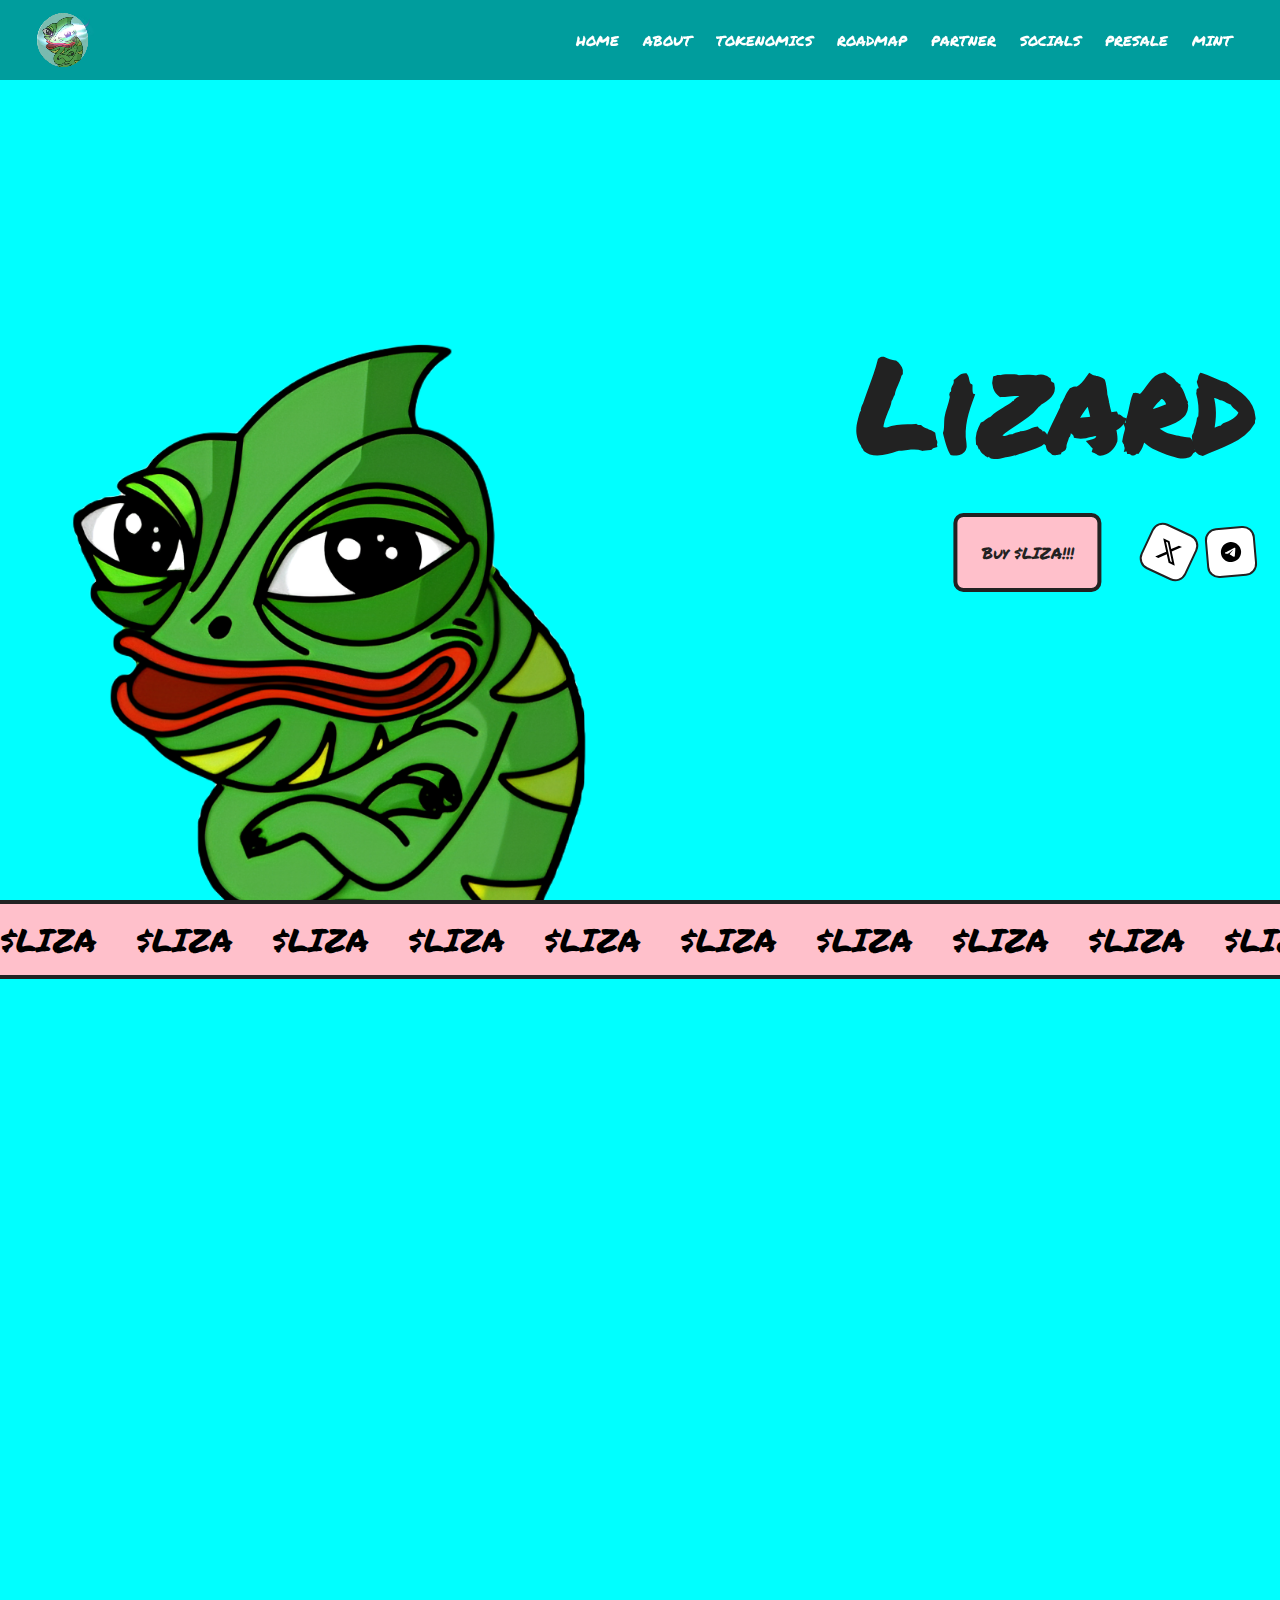
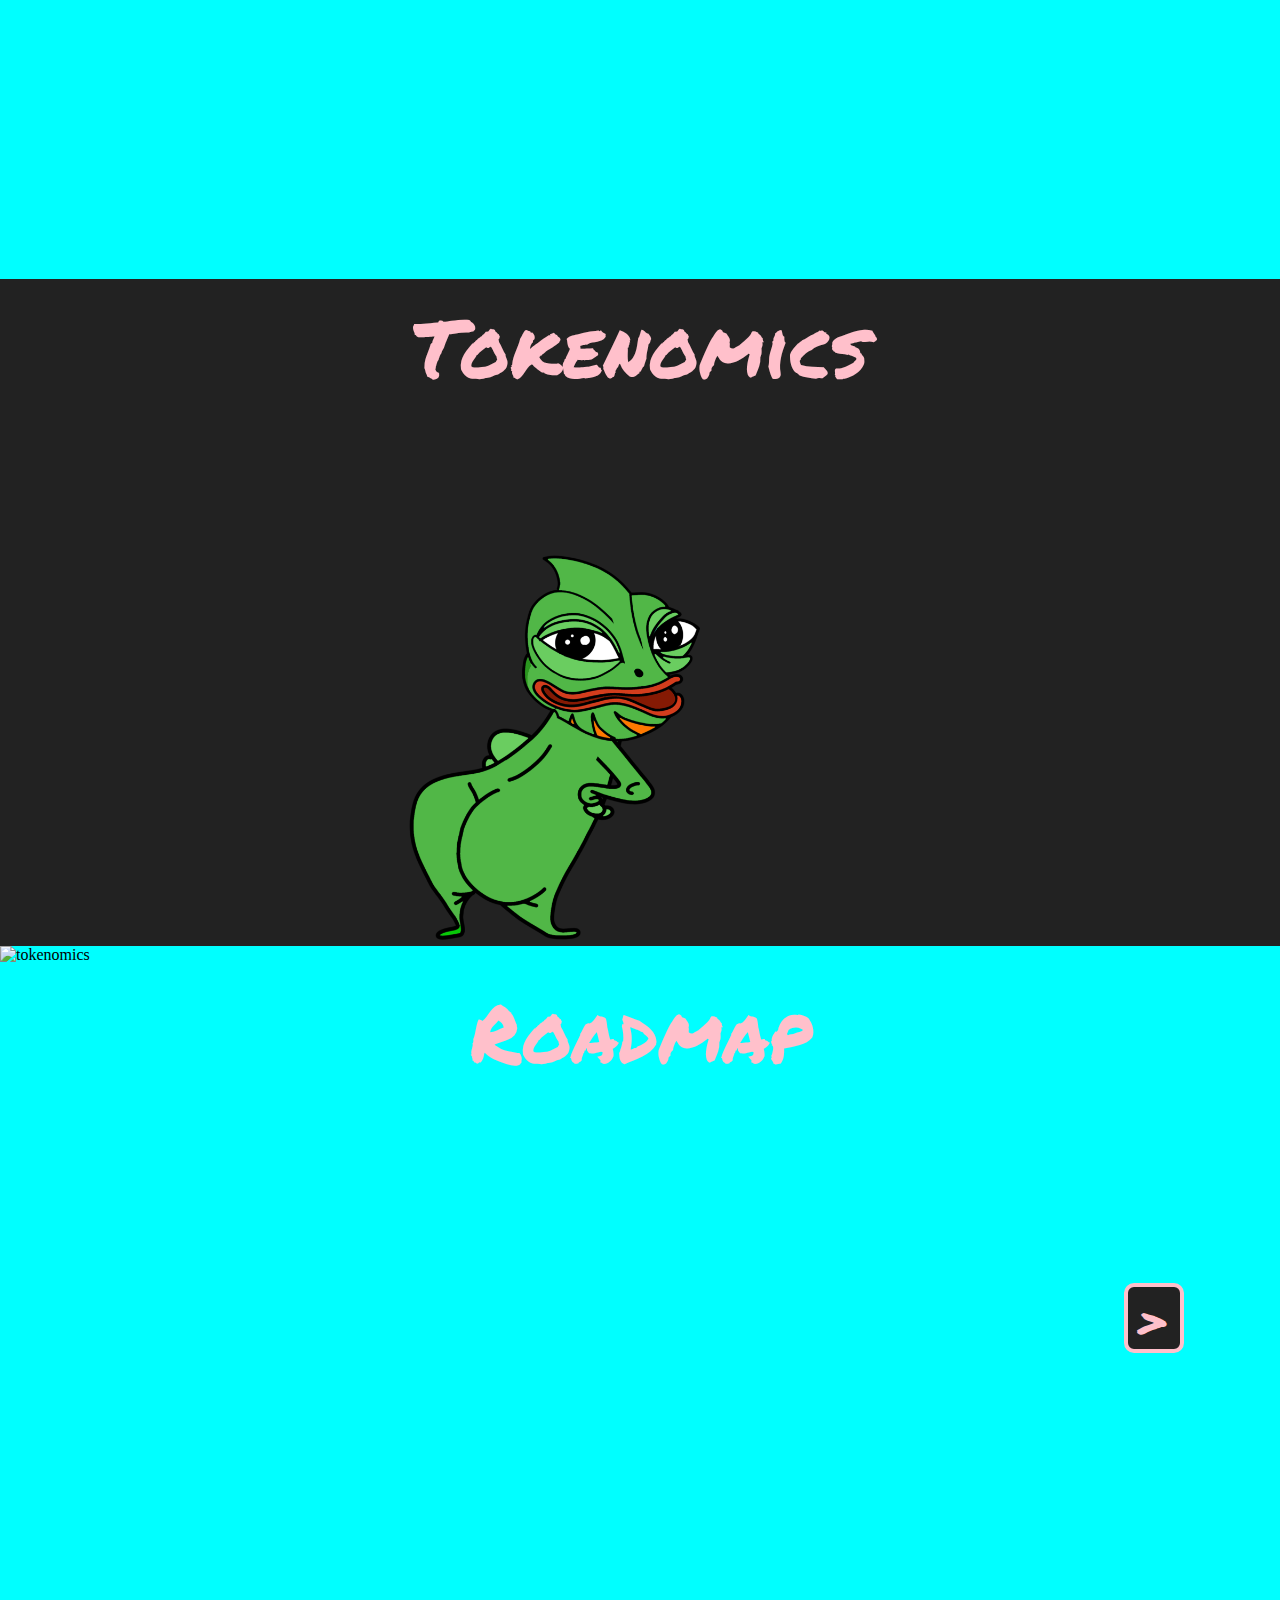
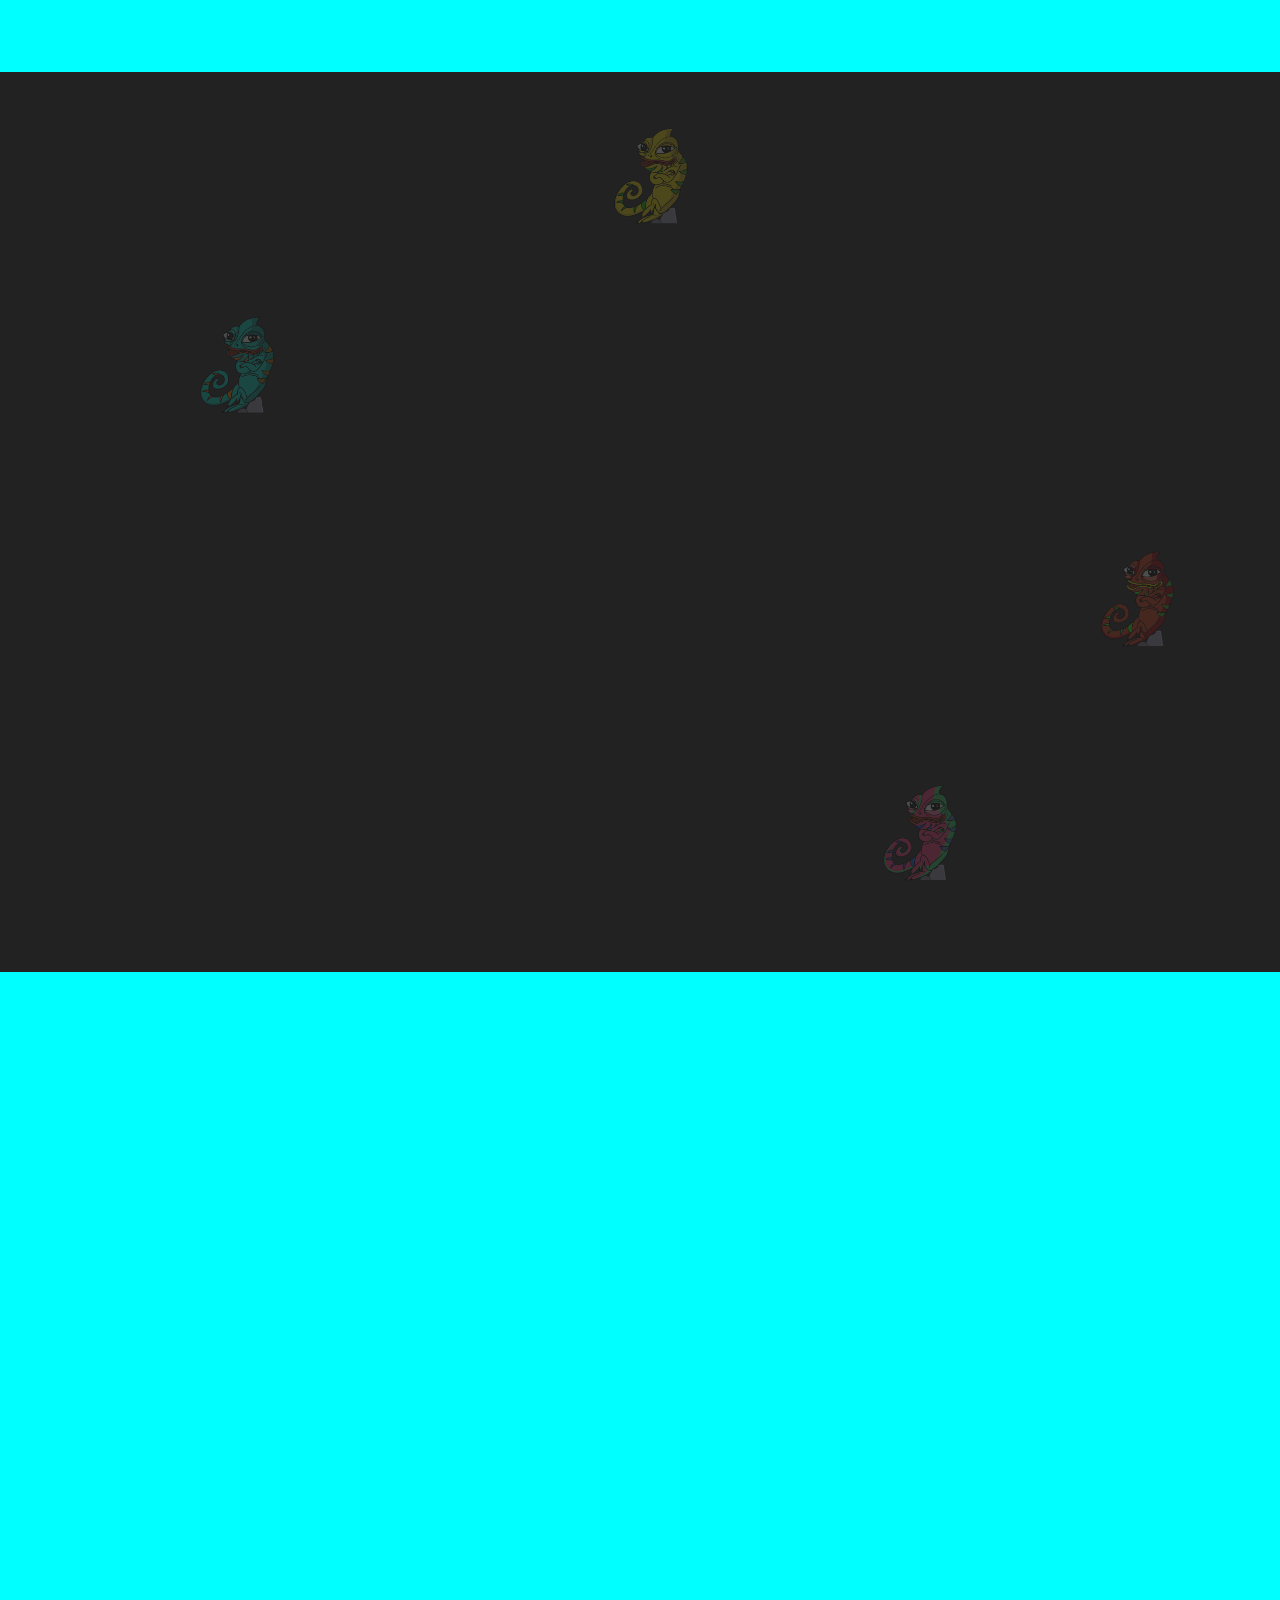
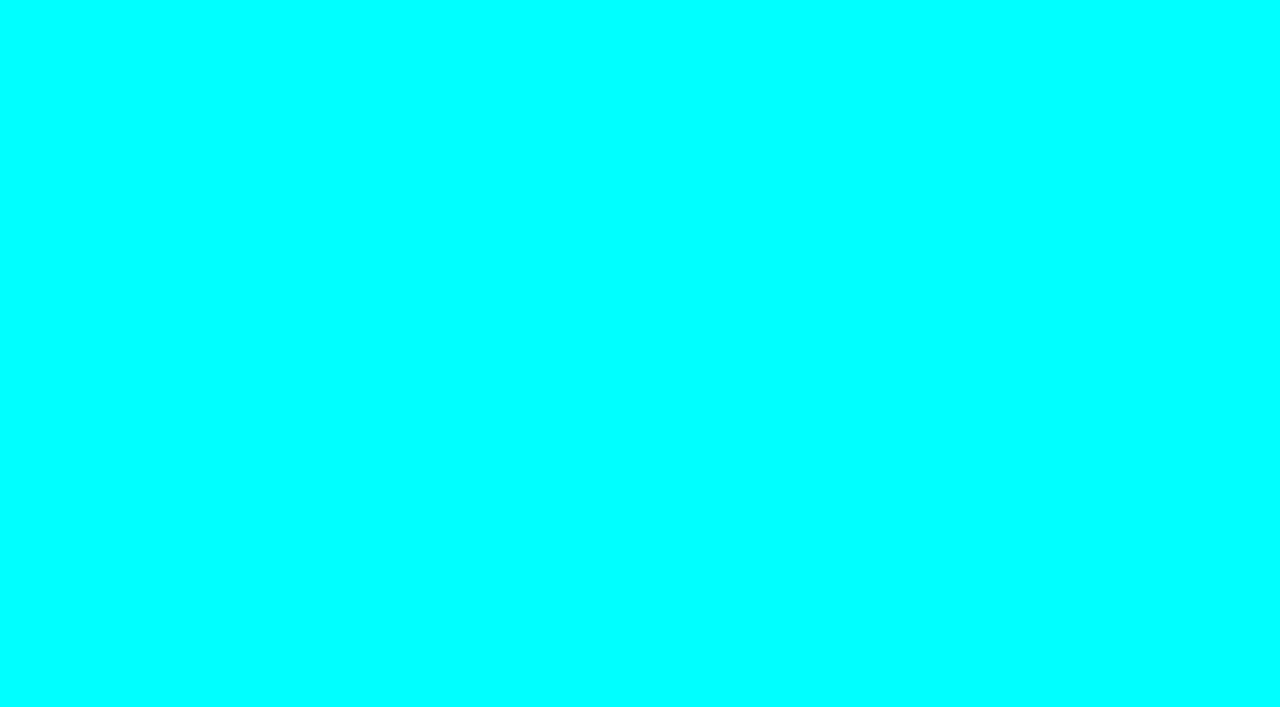
==== index.html @ 3c2df9ee "update" ====
<!DOCTYPE html>
<html lang="en">

<head>
    <meta charset="UTF-8">
    <meta name="viewport" content="width=device-width, initial-scale=1.0">
    <link rel="preload" as="font" href="./assets/fonts/PermanentMarker-Regular.ttf" crossorigin="anonymous">
    <link rel="preload" as="font" href="./assets/fonts/fugaz-one-latin-400-normal.ttf" crossorigin="anonymous">
    <title>Lizard</title>
    <link rel="stylesheet" href="./css/global.css">
    <link rel="stylesheet" href="./css/desktop.css">
    <link rel="stylesheet" href="./css/mobile.css">
    <link rel="icon" href="./assets/images/Logo/fvc.png" type="image/x-icon">
    <link rel="shortcut icon" href="./assets/images/Logo/fvc.png" type="image/x-icon">
    <script src="./js/animation.js"></script>
</head>

<body>
    <div class="hamburger_menu" onclick="toggleActive()">
        <div></div>
    </div>

    <div class="navigation_main">
        <video autoplay muted loop id="video">
            <source src="./assets/images/background/coin.webm" type="video/webm">
            Your browser does not support the video tag.
        </video>
        <div class="navigation_bar">
            <a href="#home">Home</a>
            <a href="#about">About</a>
            <a href="#token">Tokenomics</a>
            <a href="#roadmap">Roadmap</a>
            <a href="#partner">Partner</a>
            <a href="#social">Socials</a>
            <a href="#" target="_blank">Presale</a> <!-- https://presale.lizardonsol.com/-->
            <a href="#" target="_blank">Mint</a> <!-- https://mint.lizardonsol.com/-->
        </div>
    </div>

    <header id="home">
        <div class="container">
            <div class="main_header">
                <img class="image_header" src="./assets/images/background/lg trans.png" />
                <div class="header_logo">Lizard</div>
                <div class="header_function">
                    <button><a href="https://presale.lizardonsol.com/" target="_blank">Buy $LIZA!!!</a></button>
                    <button><a href="https://twitter.com/LIZAonSol/" target="_blank"><img alt="twitter"
                                src="./assets/images/socials/twitter.svg" /></a></button>
                    <button><a href="https://t.me/LIZAOnSol/" target="_blank"><img alt="telegram"
                                src="./assets/images/socials/telegram.svg" /></a></button>
                </div>
            </div>
        </div>
    </header>

    <div class="marquee">
        <div>
            <div>$LIZA</div>
            <div>$LIZA</div>
            <div>$LIZA</div>
            <div>$LIZA</div>
            <div>$LIZA</div>
            <div>$LIZA</div>
            <div>$LIZA</div>
            <div>$LIZA</div>
            <div>$LIZA</div>
            <div>$LIZA</div>
            <div>$LIZA</div>
            <div>$LIZA</div>
            <div>$LIZA</div>
            <div>$LIZA</div>
            <div>$LIZA</div>
            <div>$LIZA</div>
            <div>$LIZA</div>
            <div>$LIZA</div>
            <div>$LIZA</div>
            <div>$LIZA</div>
            <div>$LIZA</div>
            <div>$LIZA</div>
            <div>$LIZA</div>
            <div>$LIZA</div>
            <div>$LIZA</div>
            <div>$LIZA</div>
            <div>$LIZA</div>
            <div>$LIZA</div>
            <div>$LIZA</div>
            <div>$LIZA</div>
            <div>$LIZA</div>
            <div>$LIZA</div>
            <div>$LIZA</div>
            <div>$LIZA</div>
            <div>$LIZA</div>
            <div>$LIZA</div>
            <div>$LIZA</div>
            <div>$LIZA</div>
            <div>$LIZA</div>
            <div>$LIZA</div>
            <div>$LIZA</div>
            <div>$LIZA</div>
            <div>$LIZA</div>
            <div>$LIZA</div>
            <div>$LIZA</div>
            <div>$LIZA</div>
            <div>$LIZA</div>
            <div>$LIZA</div>
            <div>$LIZA</div>
            <div>$LIZA</div>
            <div>$LIZA</div>
            <div>$LIZA</div>
            <div>$LIZA</div>
            <div>$LIZA</div>
            <div>$LIZA</div>
        </div>
    </div>

    <div class="about_hero" id="about">
        <div class="container">
            <div class="about_content">
                <h2>What is $LIZA ?</h2>
                <p>
                    $LIZA, a unique meme token that brings laughter and investment together in the crypto. $LIZA stands
                    out with its playful lizard mascot, symbolizing strength, agility, and adaptability. Our goal is to
                    create a vibrant community where joy, creativity, and active participation are encouraged.
                </p>
            </div>
            <div class="about_image">
                <img alt="liza" src="./assets/images/background/4a.png">
            </div>
        </div>
    </div>

    <div class="tokennomics_hero" id="token">
        <div class="container">
            <svg class="roadmap_head token" xmlns="http://www.w3.org/2000/svg">
                <text x="50%" y="50%" text-anchor="middle" font-size="80">Tokenomics</text>
            </svg>
            <div class="tokenomics_list_all">
                <div class="tokenomics_list">
                    <div class="tokenomics_item">
                        <h3>Contract Address: </h3>
                        <p>TBA</p>
                    </div>
                    <div class="tokenomics_item">
                        <h3>Token Name: </h3>
                        <p>Lizard</p>
                    </div>
                    <div class="tokenomics_item">
                        <h3>Token Name: </h3>
                        <p>$LIZA</p>
                    </div>
                    <div class="tokenomics_item">
                        <h3>Total supply: </h3>
                        <p>1,000,000,000 $LIZA</p>
                    </div>
                    <div class="tokenomics_item">
                        <h3>Tax: </h3>
                        <p>0%</p>
                    </div>
                    <div class="tokenomics_item">
                        <h3>Liquidity: </h3>
                        <p>Burnt 100%</p>
                    </div>
                    <div class="tokenomics_item">
                        <h3>Mint: </h3>
                        <p>Revoked</p>
                    </div>
                    <div class="tokenomics_item">
                        <h3>Ownership: </h3>
                        <p>Renounced</p>
                    </div>
                </div>

                <img alt="tokenomics" src="./assets/images/background/2a.png" />

                <div class="tokenomics_list">

                    <div class="tokenomics_item">
                        <h3> Presale: </h3>
                        <p> 40% - 400,000,000 $LIZA</p>
                    </div>
                    <div class="tokenomics_item">
                        <h3>LP + Airdrop: </h3>
                        <p>41% 410,000,000 $LIZA</p>
                    </div>
                    <div class="tokenomics_item">
                        <h3>CEX Listing: </h3>
                        <p>8% - 80,000,000 $LIZA</p>
                    </div>
                    <div class="tokenomics_item">
                        <h3>Marketing: </h3>
                        <p> 4% - 40,000,000 $LIZA</p>
                    </div>
                    <div class="tokenomics_item">
                        <h3>Core Team: </h3>
                        <p> 4% - 40,000,000 $LIZA</p>
                    </div>
                    <div class="tokenomics_item">
                        <h3>Investment: </h3>
                        <p>2% - 20,000,000 $LIZA</p>
                    </div>
                    <div class="tokenomics_item">
                        <h3>Partnership: </h3>
                        <p> 1% - 10,000,000 $LIZA</p>
                    </div>
                </div>
            </div>

        </div>
    </div>

    <img alt="tokenomics" src="./assets/images/background/liza chart.png" class="img_token" />

    <div class="roadmap_hero" id="roadmap">
        <div class="container">
            <svg class="roadmap_head" xmlns="http://www.w3.org/2000/svg">
                <text x="50%" y="50%" text-anchor="middle" font-size="80">Roadmap</text>
            </svg>
            <div class=" roadmap_list">
                <div class="roadmap_item">
                    <h3>
                        Phase 1:
                    </h3>
                    <ol>
                        <li>Build Socials.</li>
                        <li>Bulid Website - Release.</li>
                        <li>Whitepaper.</li>
                        <li>Huge Marketing Push.</li>
                        <li>INO NFT.</li>
                    </ol>
                    <img alt="demo" src="./assets/images/background/1.png" />
                </div>
                <div class="roadmap_item">
                    <h3>
                        Phase 2:
                    </h3>
                    <ol>
                        <li>Presale</li>
                        <li>Launch On Raydium.</li>
                        <li>Community Contest.</li>
                        <li>SOL Trendings.</li>
                        <li>Dexscreener & Dextools Update.</li>
                    </ol>
                    <img alt="demo" src="./assets/images/background/2.png" />
                </div>
                <div class="roadmap_item">
                    <h3>
                        Phase 3:
                    </h3>
                    <ol>
                        <li>NFT Staking.</li>
                        <li>CMC & CG Listings.</li>
                        <li>Ads On Multi-platform.</li>
                        <li>Global Marketing Compaign.</li>
                        <li>Reach 5,000 Holder.</li>
                    </ol>
                    <img alt="demo" src="./assets/images/background/3.png" />
                </div>
                <div class="roadmap_item">
                    <h3>
                        Phase 4:
                    </h3>
                    <ol>
                        <li>Airdrop Campaigns.</li>
                        <li>AMAs To Share Vision.</li>
                        <li>CEX Listing.</li>
                        <li>Reach 10,000 Holder.</li>
                        <li>Build Mini Game - Release.</li>
                    </ol>
                    <img alt="demo" src="./assets/images/background/4.png" />
                </div>
            </div>
            <div class="button_scroll_roadmap">
                <button onclick="scrollContainer('left')" style="opacity: 0; pointer-events:none">&lt;</button>
                <button onclick="scrollContainer('right')">&gt;</button>
            </div>
        </div>
    </div>

    <div class="network_hero" id="partner">
        <div class="network_hero_background">
            <img alt="background" src="./assets/images/background/1.png" class="background_imgage" />
            <img alt="background" src="./assets/images/background/2.png" class="background_imgage" />
            <img alt="background" src="./assets/images/background/3.png" class="background_imgage" />
            <img alt="background" src="./assets/images/background/4.png" class="background_imgage" />
        </div>
        <div class="container">
            <h2>Our Partner</h2>
            <div class="list">
                <img alt="ray" src="./assets/images/socials/1.ray.png">
                <img alt="dexs" src="./assets/images/socials/2.dexs.png">
                <img alt="dex" src="./assets/images/socials/3 dex..png">
                <img alt="bird" src="./assets/images/socials/4.bird.png">
                <img alt="cgk" src="./assets/images/socials/5 cgk.png">
                <img alt="cmc" src="./assets/images/socials/6 cmc.png">
                <img alt="ray" src="./assets/images/socials/1.ray.png">
                <img alt="dexs" src="./assets/images/socials/2.dexs.png">
                <img alt="dex" src="./assets/images/socials/3 dex..png">
                <img alt="bird" src="./assets/images/socials/4.bird.png">
                <img alt="cgk" src="./assets/images/socials/5 cgk.png">
                <img alt="cmc" src="./assets/images/socials/6 cmc.png">
            </div>
            <h3>More Partners are on the way.</h3>
        </div>
    </div>

    <div class="social_hero" id="social">
        <div class="container">
            <h2>Socials</h2>
            <h3>Join With Lizard Family</h3>
            <div class="social_hero_function">
                <button><a target="_blank" href="https://twitter.com/LIZAonSol/"><img alt="twitter"
                            src="./assets/images/socials/twitter.svg" /></a></button>
                <button><a target="_blank" href="https://t.me/LIZAOnSol/"><img alt="telegram"
                            src="./assets/images/socials/telegram.svg" /></a></button>
            </div>
            <div class="social_hero_img">
                <img alt="social" src="./assets/images/background/social.jpg" />
            </div>
        </div>
    </div>

    <script>

        document.addEventListener('DOMContentLoaded', function () {
            var scrollLinks = document.querySelectorAll('.navigation_bar a');

            scrollLinks.forEach(function (link) {
                link.addEventListener('click', smoothScroll);
            });

            function smoothScroll(e) {
                e.preventDefault();
                var targetHref = this.getAttribute('href');

                if (!targetHref.includes('https://')) {
                    var targetId = targetHref.substring(1);
                    var targetElement = document.getElementById(targetId);

                    if (targetElement) {
                        window.scrollTo({
                            top: targetElement.offsetTop,
                            behavior: 'smooth'
                        });
                    }
                }

                else { window.open(targetHref, '_blank'); }

                var navigationBar = document.querySelector('.navigation_main');
                var hamburgerMenu = document.querySelector('.hamburger_menu');
                navigationBar.classList.remove('active');
                hamburgerMenu.classList.remove('active');
            }
        });

        function toggleActive() {
            var navigationBar = document.querySelector('.navigation_main');
            var hamburgerMenu = document.querySelector('.hamburger_menu');
            hamburgerMenu.classList.toggle('active');
            navigationBar.classList.toggle('active');

            document.addEventListener('click', function (event) {
                var isClickInsideNavigationBar = navigationBar.contains(event.target) || hamburgerMenu.contains(event.target);

                if (!isClickInsideNavigationBar) {
                    navigationBar.classList.remove('active');
                    hamburgerMenu.classList.remove('active');
                }
            });
        };



        function playVideo() {
            var video = document.getElementById('video');
            video.play();
        }

    </script>

</body>

</html>
---- css/global.css ----
@font-face {
    font-family: 'MemeFont';
    src: url('../assets/fonts/PermanentMarker-Regular.ttf') format('woff2');
    font-weight: normal;
    font-style: normal;
}

@font-face {
    font-family: 'MemeFont2';
    src: url('../assets/fonts/fugaz-one-latin-400-normal.ttf') format('woff2');
    font-weight: normal;
    font-style: normal;
}

:root {
    --color-main: aqua;
    --color-secondary: pink;
    --color-black: rgb(34, 34, 34);
    --color-white: white;
}

* {
    margin: 0;
    padding: 0;
    box-sizing: border-box;
    border: none;
    outline: none;
}

html {
    background-color: var(--color-main);
    overflow-x: hidden;
}

a {
    text-decoration: none;
    color: var(--color-black);
}

/* body {
    overflow: hidden;
} */
---- css/desktop.css ----
.container {
    height: 100%;
    width: 100%;
    max-width: 1300px;
    margin: 0 auto;
    padding: 24px;
}

.navigation_main {
    padding: 0 24px;
    position: fixed;
    width: 100vw;
    overflow: hidden;
    display: flex;
    justify-content: space-between;
    align-items: center;
    background-color: rgba(0, 133, 133, 0.801);
    backdrop-filter: blur(20px);
    -webkit-backdrop-filter: blur(20px);
    z-index: 99;
}

.hamburger_menu {
    display: none;
}

video {
    pointer-events: none;
}

.navigation_bar {
    height: 100%;
    font-family: 'Memefont', 'Noto Sans KR', sans-serif;
    transition: 0.5s ease-in-out;
    display: flex;
    justify-content: end;
    align-items: center;
    gap: 24px;
    background-color: transparent;
    padding-right: 24px;
}

.navigation_bar a {
    transition: 0.5s ease-in-out;
    color: var(--color-black);
    text-decoration: none;
    text-transform: uppercase;
    color: var(--color-white);
}

.navigation_main video {
    width: 80px;
    height: 80px;
    z-index: 1;
}

header {
    height: 100vh;
    max-height: fit-content;
    position: relative;
    overflow: hidden;
}


@keyframes popUpAnimation {
    0% {
        transform: scale(0);
    }

    100% {
        transform: scale(1);
    }
}

.main_header {
    position: relative;
    display: flex;
    flex-direction: column;
    justify-content: center;
    align-items: end;
    height: 100%;
    gap: 2%;
    font-family: 'MemeFont', 'Noto Sans KR', sans-serif;
    transition: 0.5s ease-in-out;

}

.image_header {
    position: absolute;
    left: 0;
    bottom: -24px;
    height: 70vh;
    max-height: 900px;
    aspect-ratio: 1/1;
    z-index: -1;
    transform: translateY(10%);
    animation: headmove 6s ease-in-out infinite;
}

@keyframes headmove {
    0% {
        transform: translateX(0%) translateY(10%);
    }

    10% {
        transform: translateX(-20%) translateY(0%);
    }

    30% {
        transform: translateX(-30%) translateY(10%);
    }

    40% {
        transform: translateX(-40%) translateY(0%);
    }

    50% {
        transform: translateX(-40%) translateY(0%) scaleX(-1);
    }

    60% {
        transform: translateX(-30%) translateY(10%) scaleX(-1);
    }

    70% {
        transform: translateX(-20%) translateY(0%) scaleX(-1);
    }

    80% {
        transform: translateX(0%) translateY(10%) scaleX(-1);
    }

    90% {
        transform: translateX(10%) translateY(0%) scaleX(-1);
    }

    100% {
        transform: translateX(10%) translateY(0%) scaleX(1);
    }
}

.main_header .header_logo {
    font-size: 12rem;
    font-weight: 700;
    color: var(--color-black);
    opacity: 0;
    transition: 0.5s ease-in-out;
}

.main_header .header_describe {
    font-size: 2.5rem;
    font-weight: 500;
    color: var(--color-black);
    opacity: 0;
    transition: 0.5s ease-in-out 0.2s;
}

.header_function {
    width: 100%;
    justify-content: end;
    align-items: center;
    display: flex;
    gap: 1%;

}

.header_function button {
    width: 50px;
    height: 50px;
    padding: 12px;
    background-color: var(--color-white);
    border-radius: 12px;
    border: 2px solid var(--color-black);
    color: var(--color-black);
}

.header_function button:nth-child(1) {
    font-family: 'MemeFont', 'Noto Sans KR', sans-serif;
    width: max-content;
    height: max-content;
    padding: 24px;
    background-color: var(--color-secondary);
    border-radius: 0px;
    border: 4px solid var(--color-black);
    transform: translateX(-20%);
    font-size: 1.7rem;
    opacity: 0;
    transition: 0.5s ease-in-out 0.3s;
    border-radius: 10px;
}

.header_function button:nth-child(2) {
    transform: rotateZ(25deg);
    opacity: 0;
    transition: 0.5s ease-in-out 0.6s;
}

.header_function button:nth-child(3) {
    transform: rotateZ(-5deg);
    opacity: 0;
    transition: 0.5s ease-in-out 0.9s;
}

.header_function button img {
    width: 100%;
    height: 100%;
}

:is(.header_logo, .header_describe, .header_function button:nth-child(1), .header_function button:nth-child(2), .header_function button:nth-child(3)).active {
    opacity: 1;
}

.masked_imgage {
    position: absolute;
    width: 450px;
    aspect-ratio: 1/1;
    --webkit-mask-size: 50%;
    mask-size: 100%;
    display: flex;
    justify-content: center;
    align-items: center;
}

.masked_imgage:nth-child(1) {
    top: 2%;
    left: 0;

}

.masked_imgage:nth-child(2) {
    bottom: 2%;
    right: 0;
    transform: scaleX(-1);
}

.marquee {
    overflow: hidden;
    font-family: 'MemeFont', 'Noto Sans KR', sans-serif;
    font-size: 2rem;
    border-top: 4px solid var(--color-black);
    border-bottom: 4px solid var(--color-black);
    padding: 12px 0;
    background-color: var(--color-secondary);
}

.marquee div {
    width: 100%;
    display: flex;
    gap: 24px;
    align-items: center;
    justify-content: start;
    animation: marquee 2s linear infinite;
}

.marquee div div {
    width: 5vw;
}

@keyframes marquee {
    100% {
        transform: translateX(calc((-3 * 5vw) + (-3 * 24px)));
    }
}



.marquee_2 img {
    width: 100px;
    height: 160px;
    margin-right: 12px;
    --direction: calc(19 * 112px);
    animation: move 28s linear infinite;
    border-radius: 10px;
}

@keyframes move {
    100% {
        transform: translateX(var(--direction));
    }
}


.network_hero {
    background-color: var(--color-black);
    font-family: 'Memefont', 'Noto Sans KR', sans-serif;
    width: 100%;
    max-height: 1400px;
    height: 100vh;
    margin: 0 auto;
    text-align: center;
    padding: 36px;
    position: relative;
    overflow: hidden;
}

.network_hero .container {
    display: flex;
    flex-direction: column;
    align-items: center;
    justify-content: center;
    position: relative;
    z-index: 2;
}

.network_hero .background_imgage {
    position: absolute;
    width: 100px;
    z-index: 1;
    opacity: 0.2;
}


.network_hero .background_imgage:nth-child(1) {
    top: 0;
    left: 12%;
    transition: 15s linear;

}

.network_hero .background_imgage:nth-child(2) {
    top: 77%;
    left: 70%;
    transition: 15s linear;

}

.network_hero .background_imgage:nth-child(3) {
    top: 2%;
    left: 80%;
    transition: 15s linear;
}

.network_hero .background_imgage:nth-child(4) {
    top: 5%;
    left: 25%;
    transition: 15s linear;
}


.network_hero h2 {
    font-size: 5rem;
    color: var(--color-main);
    transform: scale(0);
    transform-origin: center;
    transition: 0.5s ease-in-out;
}

.network_hero h3 {
    font-size: 2rem;
    color: var(--color-white);
    transform: scale(0);
    transform-origin: center;
    transition: 0.5s ease-in-out 0.2s;
}

.network_hero h3:nth-child(4) {
    transition: 0.5s ease-in-out 1s;
}

.list {
    width: 100%;
    display: flex;
    overflow: hidden;
    gap: 12px;
}

.list img {
    margin: 48px 0;
    padding: 24px;
    width: 200px;
    height: 200px;
    border: 3px solid var(--color-white);
    border-radius: 12px;
    transform: scale(0);
    transform-origin: center;
    transition: 0.5s ease-in-out 0.4s;
    animation: marquee_partner 15s linear infinite;
}

@keyframes marquee_partner {
    100% {
        transform: translateX(calc(-6 * 212px));
    }
}

.list img:nth-child(2n) {
    transition: 0.5s ease-in-out 0.6s;
}

.list img:nth-child(2n + 1) {
    transition: 0.5s ease-in-out 0.8s;
}

:is(.network_hero h2, .network_hero h3, .list img).active {
    transform: scale(1);
}

.roadmap_hero {
    max-height: 1400px;
    width: 100%;
    margin: auto;
    text-align: left;
    position: relative;
    overflow: hidden;
}

.roadmap_head {
    font-family: 'MemeFont', 'Noto Sans KR', sans-serif;
    stroke-dasharray: 500;
    stroke: var(--color-black);
    fill: var(--color-secondary);
    stroke-width: 0;
    height: 10vw;
    width: 20vw;
    position: relative;
    left: 50%;
    transform: translateX(-50%);
}

.roadmap_head.token {
    width: 25vw;
    stroke: var(--color-white);
}

.roadmap_head.active {
    stroke-width: 3;
    animation: writeBase 6s ease-in-out;
}

@keyframes writeBase {
    0% {

        stroke-dashoffset: 500;
    }

    80% {
        stroke-dashoffset: 0;
    }
}

.roadmap_list {
    position: relative;
    display: flex;
    width: 100%;
    justify-content: space-between;
    gap: 12px;
    overflow-x: scroll;
    overscroll-behavior-inline: contain;
    scroll-snap-type: x mandatory;
    scroll-behavior: smooth;
}

.roadmap_list::-webkit-scrollbar {
    display: none;
}

.button_scroll_roadmap {
    position: absolute;
    display: flex;
    justify-content: space-between;
    width: 78%;
    top: 50%;
    left: 50%;
    transform: translate(-50%, -50%);
    max-width: 1500px;
}

.button_scroll_roadmap button {
    cursor: pointer;
    width: 70px;
    height: 70px;
    padding: 12px;
    border-radius: 10px;
    background-color: transparent;
    border: 4px solid var(--color-secondary);
    color: var(--color-secondary);
    font-size: 3rem;
    display: flex;
    align-items: center;
    justify-content: center;
    font-family: 'MemeFont', 'Noto Sans KR', sans-serif;
    background-color: var(--color-black);
}

.roadmap_item {
    background: var(--color-black);
    width: 390px;
    height: 600px;
    border: 4px solid var(--color-secondary);
    text-align: start;
    padding: 12px;
    overflow-x: hidden;
    opacity: 0;
    flex-shrink: 0;
    transform: translateX(100%);
    scroll-snap-align: start;
    display: grid;
    grid-template-rows: fit-content(100px) 1fr 1fr;
}



.roadmap_item.active {
    transform: translateX(0);
    opacity: 1;
    transition: 0.5s ease-in-out;
}

.roadmap_item:nth-child(2).active {
    transform: translateX(0);
    opacity: 1;
    transition: 0.5s ease-in-out 0.2s;
}

.roadmap_item:nth-child(3).active {
    transform: translateX(0);
    opacity: 1;
    transition: 0.5s ease-in-out 0.4s;
}

.roadmap_item h3 {
    color: var(--color-white);
    font-family: 'MemeFont', 'Noto Sans KR', sans-serif;
    font-size: 2rem;
}

.roadmap_item ol {
    font-family: 'MemeFont2', 'Noto Sans KR', sans-serif;
    padding: 5% 0 0 5%;
    color: var(--color-white);
    text-decoration: none;
    list-style-type: disc;
    line-height: 40px;
}

.roadmap_item img {
    width: 300px;
    position: relative;
    align-self: end;
    justify-self: center;
    animation: geckochangecolor 3s cubic-bezier(0.175, 0.885, 0.32, 1.275) infinite;
}

@keyframes geckochangecolor {
    from {
        filter: hue-rotate(0deg);
    }

    to {
        filter: hue-rotate(360deg);
    }
}

.tokennomics_hero {
    width: 100vw;
    background-color: var(--color-black);
    font-family: 'Memefont', 'Noto Sans KR', sans-serif;
    max-height: fit-content;

    overflow: hidden;
}

.tokennomics_hero .container {
    height: fit-content;
    position: relative;
}

.tokennomics_hero h2 {
    text-align: center;
    font-size: 5rem;
    color: var(--color-secondary);
    transform: translateX(100%);
    transition: 0.5s ease-in-out;
}

.tokennomics_hero h2.active {
    transform: translateX(0%);
}

.tokenomics_list_all {
    margin-top: 48px;
    display: flex;
    justify-content: space-between;
    align-items: center;

}

.tokenomics_list_all img {
    position: absolute;
    left: 33%;
    bottom: 0;
    width: 500px;
    aspect-ratio: 1/1;
    z-index: 0;
}

.tokenomics_list {
    display: flex;
    flex-direction: column;
}

.tokenomics_item {
    color: var(--color-white);
    display: flex;
    align-items: center;
    margin: 12px 0;
    gap: 12px;
    font-size: 1rem;
    opacity: 0;
    transition: 0.5s ease-in-out;
    transform: translateX(-100%);
    font-family: 'MemeFont2', 'Noto Sans KR', sans-serif;
}

.img_token {
    width: 100%;
    aspect-ratio: 4/3;
}

.tokenomics_item:nth-child(2) {
    transition: 0.5s ease-in-out 0.1s;
}

.tokenomics_item:nth-child(3) {
    transition: 0.5s ease-in-out 0.2s;
}

.tokenomics_item:nth-child(4) {
    transition: 0.5s ease-in-out 0.3s;
}

.tokenomics_item:nth-child(5) {
    transition: 0.5s ease-in-out 0.4s;
}

.tokenomics_item:nth-child(6) {
    transition: 0.5s ease-in-out 0.5s;
}

.tokenomics_item:nth-child(7) {
    transition: 0.5s ease-in-out 0.6s;
}

.tokenomics_item:nth-child(8) {
    transition: 0.5s ease-in-out 0.7s;
}

.tokenomics_item.active {
    transform: translateX(0%);
    opacity: 1;
}


.tokenomics_item p {
    color: var(--color-main);
}

.tokenomics_chart {
    display: flex;
    justify-content: space-between;
    margin-top: 12px;
}

.tokenomics_chart img {
    width: 50%;
    aspect-ratio: 1/1;
}

.about_hero {
    max-height: 1400px;
    width: 100vw;
    height: 100vh;
    font-family: 'Memefont', 'Noto Sans KR', sans-serif;
    overflow: hidden;
}

.about_hero .container {
    height: 100%;
    display: flex;
    align-items: center;
    justify-content: space-between;
}

.about_hero .about_image img {
    width: 100%;
    aspect-ratio: 1/1;
    transform: scale(0);
    transition: 0.5s ease-in-out;
    animation: meme2 5s ease-in-out infinite;
}


@keyframes meme2 {
    0% {
        transform: rotate(0deg);
    }

    50% {
        transform: rotate(calc(-4* 360deg));
    }
}

.about_hero .about_image img.active {
    transform: scale(1);
}

.about_hero .about_content {
    flex-shrink: 0;
    width: 45%;
}

.about_hero .about_image {
    flex-shrink: 0;
    width: 45%;
}



.about_content h2 {
    color: var(--color-secondary);
    font-size: 3.5rem;
    transform: scaleX(0);
    transition: 0.5s ease-in-out 0.2s;
}

.about_content p {
    transform: scaleX(0);
    transition: 0.5s ease-in-out 0.4s;
    font-family: 'MemeFont2', 'Noto Sans KR', sans-serif;
}

.about_content h2.active {
    transform: scaleX(1);
}

.about_content p.active {
    transform: scaleX(1);
}

.social_hero {
    width: 100%;
    min-height: 100vh;
    overflow: hidden;
}

.social_hero .container {
    display: flex;
    flex-direction: column;
    justify-content: center;
    align-items: center;
    font-family: 'Memefont', 'Noto Sans KR', sans-serif;
    padding-bottom: 0;
}

.social_hero h2 {
    font-size: 5rem;
    color: var(--color-secondary);
    opacity: 0;
    transition: 0.5s ease-in-out;
}

.social_hero h3 {
    opacity: 0;
    animation: flicky 0.5s ease-in-out infinite;
    transition: 0.5s ease-in-out 0.2s;
}

.social_hero h2.active {
    opacity: 1;
}

.social_hero h3.active {
    opacity: 1;
}

@keyframes flicky {
    100% {
        transform: scale(1.1);
    }
}

.social_hero_function {
    width: 100%;
    display: flex;
    gap: 36px;
    margin-top: 24px;
    align-items: center;
    justify-content: center;
}

.social_hero_function button {
    width: 90px;
    height: 60px;
    background-color: white;
    padding: 12px;
    border: 2px solid var(--color-black);
    border-radius: 10px;
    opacity: 0;
    transition: 0.5s ease-in-out 0.4s;
}

.social_hero_function button:nth-child(2) {
    transition: 0.5s ease-in-out 0.6s;
}

.social_hero_function button.active {
    opacity: 1;
}


.social_hero_function button img {
    width: 100%;
    height: 100%;
}

.social_hero_img {
    margin-top: 10%;
    display: flex;
    align-items: center;
    justify-content: center;
}

.social_hero_img img {
    width: 100vw;
    opacity: 0;
    transition: 0.5s ease-in-out 0.8s;
    aspect-ratio: 4/3;
}

.social_hero_img img.active {
    opacity: 1;
}

@media screen and (max-width: 1900px) {
    .header_logo {
        font-size: 8rem !important;
    }

    .roadmap_head.token {
        width: 100vw;
        height: 150px;
    }

    .header_function button {
        font-size: 1rem !important;
    }

    .roadmap_head {
        width: 100vw;
        height: 150px;
    }

    .roadmap_list {
        margin: 0 auto;
        width: 70vw;
        gap: 12px;
        overflow-x: hidden;
    }

    .button_scroll_roadmap {
        width: 85vw;
    }

    .roadmap_item {
        width: 300px;
        height: fit-content;
        font-size: 0.8rem;
    }

    .button_scroll_roadmap button {
        width: 60px;
    }

    .roadmap_item img {
        width: 200px;
    }

    .tokenomics_list_all img {
        width: 400px;
        transform: translateX(-20%);
    }

    .marquee div {
        gap: 72px;
    }

    .marquee div div {
        width: 5vw;
    }

    .navigation_main a {
        font-size: 0.9rem;
    }

    @keyframes marquee {
        100% {
            transform: translateX(calc((-3 * 5vw) + (-3 * 72px)));
        }
    }
}
---- css/mobile.css ----
@media screen and (max-width: 768px) {
    .main_header {
        align-items: center;
    }

    .hamburger_menu {
        height: 25px;
        width: 35px;
        position: fixed;
        top: 2%;
        right: 4%;
        display: flex;
        align-items: center;
        justify-content: center;
        z-index: 99;
        transition: 0.5s ease-in-out;

    }

    .hamburger_menu div {
        width: 35px;
        height: 5px;
        background-color: var(--color-secondary);
        border-radius: 15px;
        border: 2px solid var(--color-black);
        box-sizing: border-box;
        transition: 0.5s ease-in-out;
    }

    .hamburger_menu::before {
        box-sizing: border-box;
        position: absolute;
        content: '';
        width: 100%;
        height: 5px;
        background-color: var(--color-secondary);
        top: 0;
        border-radius: 15px;
        border: 2px solid var(--color-black);
        transition: 0.5s ease-in-out;
    }

    .hamburger_menu::after {
        box-sizing: border-box;
        position: absolute;
        content: '';
        width: 100%;
        height: 5px;
        background-color: var(--color-secondary);
        bottom: 0;
        border-radius: 15px;
        border: 2px solid var(--color-black);
        transition: 0.5s ease-in-out;
    }

    .hamburger_menu.active {
        right: 37%;
    }

    .hamburger_menu.active div {
        width: 0;
        background-color: 0;
        border: none;
    }

    .hamburger_menu.active::after {
        top: 50%;
        transform: rotate(45deg);
    }

    .hamburger_menu.active::before {
        top: 50%;
        transform: rotate(-45deg);
    }

    .navigation_main {
        z-index: 99;
        top: 0;
        right: 0;
        height: 100vh;
        width: 35%;
        flex-direction: column !important;
        align-items: center;
        justify-content: start;
        border-radius: 12px 0 0 12px;
        transform: translateX(100%);
        transition: transform 0.5s ease-in-out;
    }

    .navigation_bar {
        height: 100vh;
        position: static;
        display: flex;
        flex-direction: column !important;
        justify-content: center;
        align-items: center;
        padding-right: 0;
    }

    .navigation_main.active {
        transform: translateX(0);
    }

    .navigation_main .hamburger_menu {
        position: relative;
        transform: translateX(50px);
    }

    .navigation_main .hamburger_menu div {
        width: 0;
        background-color: 0;
        border: none;
    }

    .navigation_main .hamburger_menu::after {
        top: 50%;
        left: 50%;
        transform: rotate(45deg);
    }

    .navigation_main .hamburger_menu::before {
        top: 50%;
        left: 50%;
        transform: rotate(-45deg);
    }

    .navigation_bar a {
        color: var(--color-white);
    }

    .main_header {
        justify-content: start;
        padding-top: 10vh;
    }

    .main_header .header_logo {
        font-size: 5rem !important;
        font-weight: 700;
    }

    .main_header .header_describe {
        font-size: 1.5rem;
        font-weight: 500;
        color: black;
    }

    .image_header {
        opacity: 1;
        filter: blur(1px);
    }

    .header_function {
        gap: 4%;
        justify-content: center;
    }

    .header_function button:nth-child(1) {
        transform: translateX(-10%);
        font-size: 1rem;
    }

    .masked_imgage {
        width: 65vw;
    }

    .marquee {
        font-size: 1rem;
        width: 100vw;
        overflow: hidden;
    }

    .marquee div {
        gap: 36px;
    }

    .marquee div div {
        width: 5vw;
    }

    @keyframes marquee {
        100% {
            transform: translateX(calc((-3 * 5vw) + (-3 * 36px)));
        }
    }


    .network_hero {
        overflow: hidden;
        width: 100vw;
        min-height: 0;
    }

    .network_hero h2 {
        font-size: 3rem;
    }

    .network_hero h3 {
        font-size: 1rem;
    }

    .list {
        margin: 26px auto;
        grid-template-columns: 1fr;
    }

    .list img {
        padding: 24px;
        width: 100px;
        height: 100px;
        border: 3px solid var(--color-white);
        border-radius: 12px;
        animation: marquee_partner 15s linear infinite;
    }

    @keyframes marquee_partner {
        100% {
            transform: translateX(calc(-6 * 112px));
        }
    }

    .roadmap_hero {
        height: fit-content;
        overflow: hidden;
    }

    .roadmap_head {
        height: 100px;
        width: 100vw;
    }

    .roadmap_head.token {
        width: 100vw;
    }


    .button_scroll_roadmap {
        display: none;
    }

    .roadmap_head text {
        font-size: 4rem !important;
    }

    .roadmap_list {
        width: 90vw;
        flex-direction: column;
        align-items: center;
    }

    .roadmap_item {
        width: 100%;
    }

    .roadmap_item {
        transform: translateX(-100%);
    }

    .tokennomics_hero {
        overflow: hidden;
        width: 100vw;
        height: fit-content;
    }

    .tokennomics_hero h2 {
        font-size: 3rem;
        padding-right: 12px;
    }

    .tokennomics_hero p {
        opacity: 0.8;
        color: rgb(0, 133, 133);
    }

    .tokenomics_item {
        font-size: 0.7rem;
        padding: 0 12px;
        width: 100%;
        flex-wrap: wrap;
    }

    .about_hero {
        width: 100vw;
        height: fit-content;
        overflow: hidden;
    }

    .about_hero .container {
        display: flex;
        flex-direction: column;
        justify-content: center;
    }

    .about_image {
        width: 100vw !important;
    }

    .about_hero .about_image img {
        width: 100%;
        aspect-ratio: 1/1;
        padding: 12px;
    }

    .about_content {
        width: 100% !important;
        padding: 12px;
    }

    .about_content h2 {
        color: var(--color-white);
        font-size: 2rem;
    }

    .about_content p {
        font-size: 1rem;
    }

    .social_hero {
        width: 100vw;
        overflow: hidden;
        height: fit-content;
        min-height: 0;
    }

    .social_hero .container {
        padding-bottom: 0;
        height: 100%;
    }

    .tokenomics_list_all {
        flex-direction: column;
        align-items: center;
        gap: 24px;
    }

    .tokenomics_list {
        width: 100%;
    }

    .tokenomics_list_all img {
        left: 0;
        width: 100%;
        opacity: 0.4;
        filter: blur(5px);
    }

    .tokenomics_list {
        z-index: 2;
        border-radius: 10px;
        background-color: var(--color-secondary);
        backdrop-filter: none;
        width: 90%;
    }

    .tokenomics_list h3 {
        color: var(--color-black);
    }
}
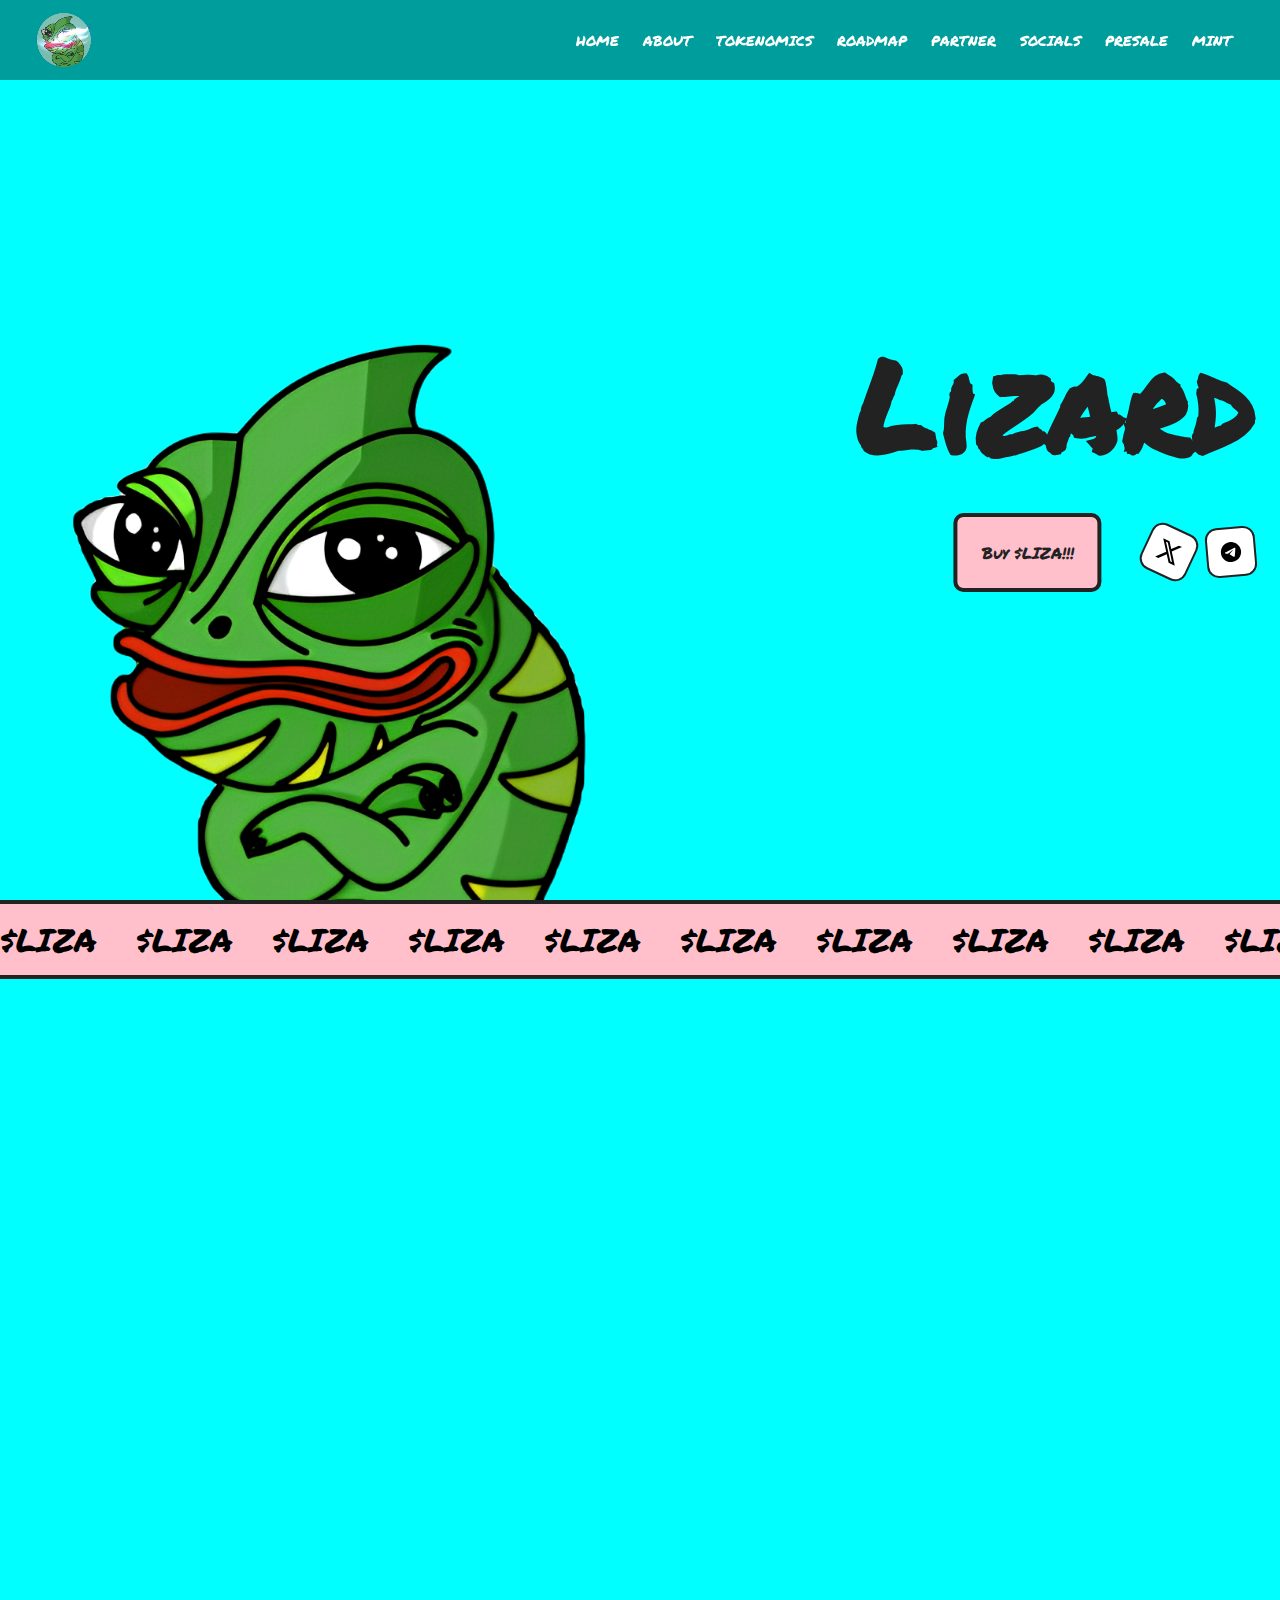
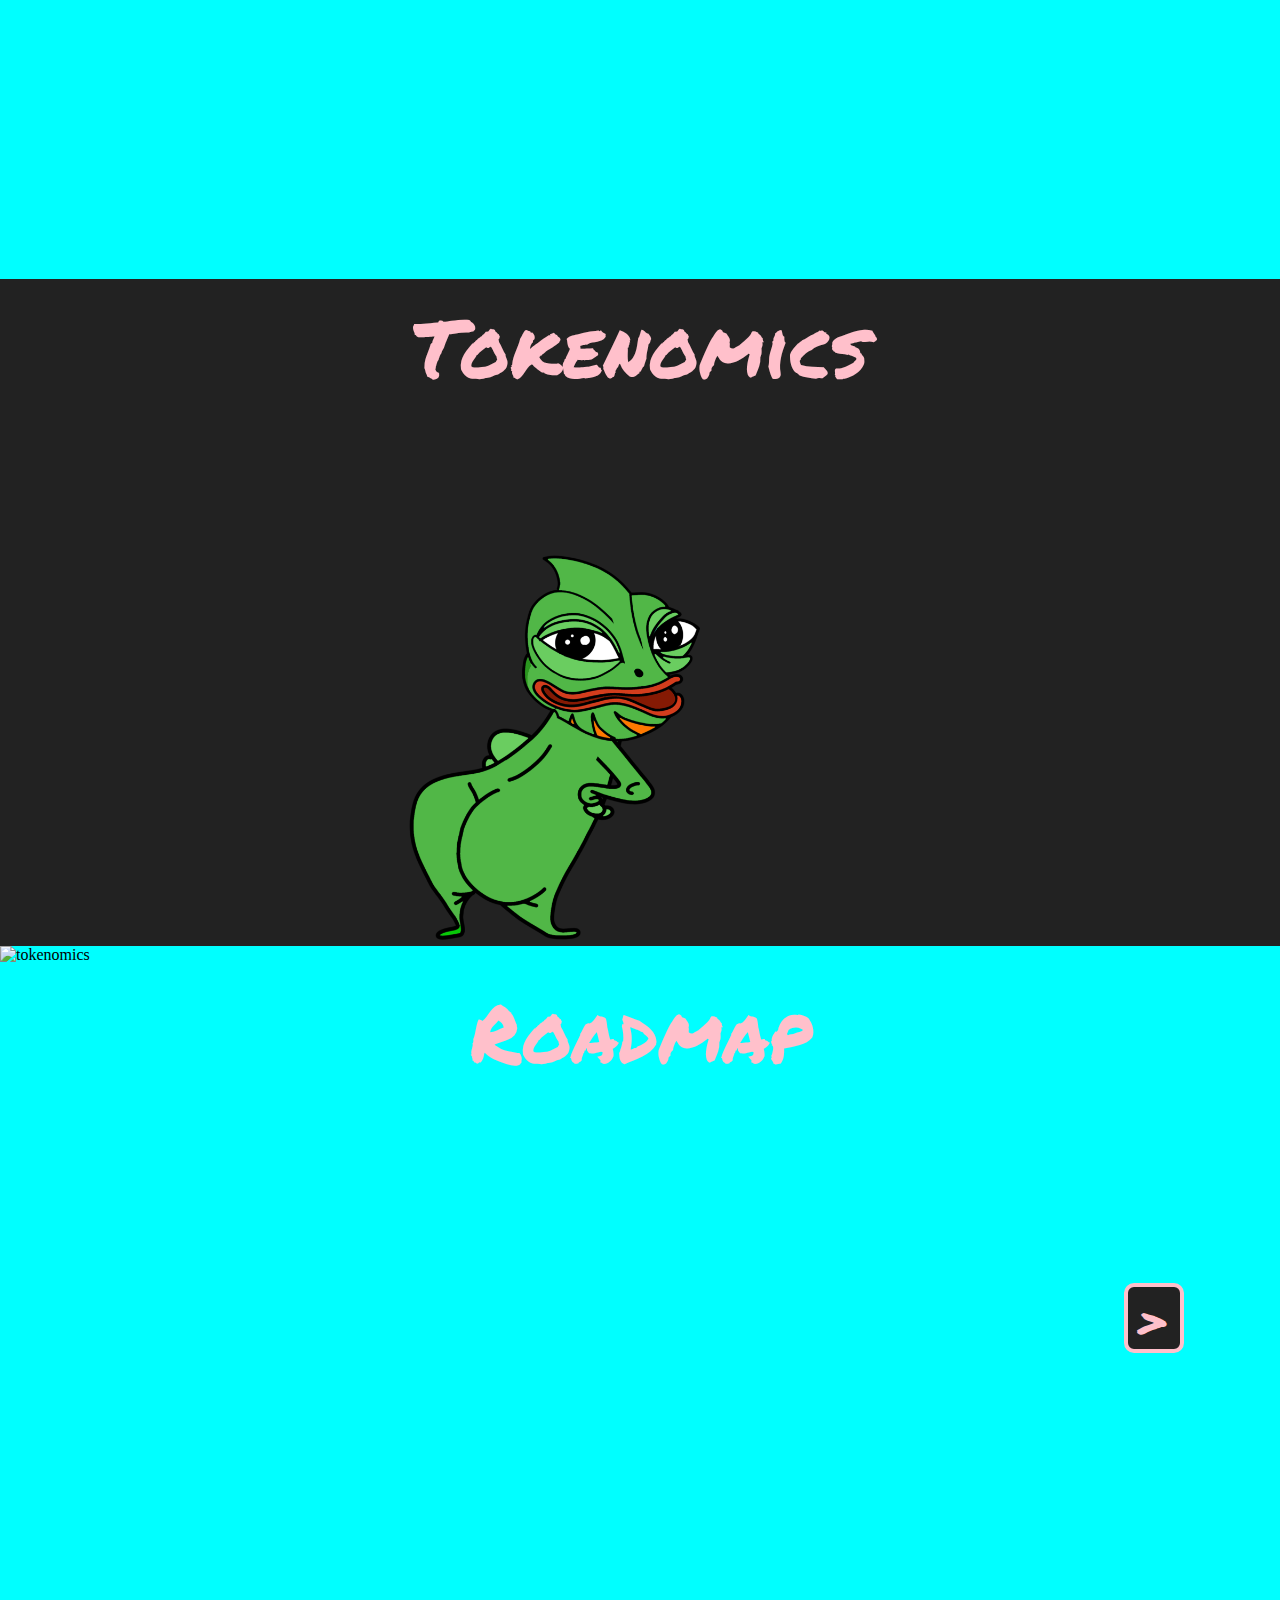
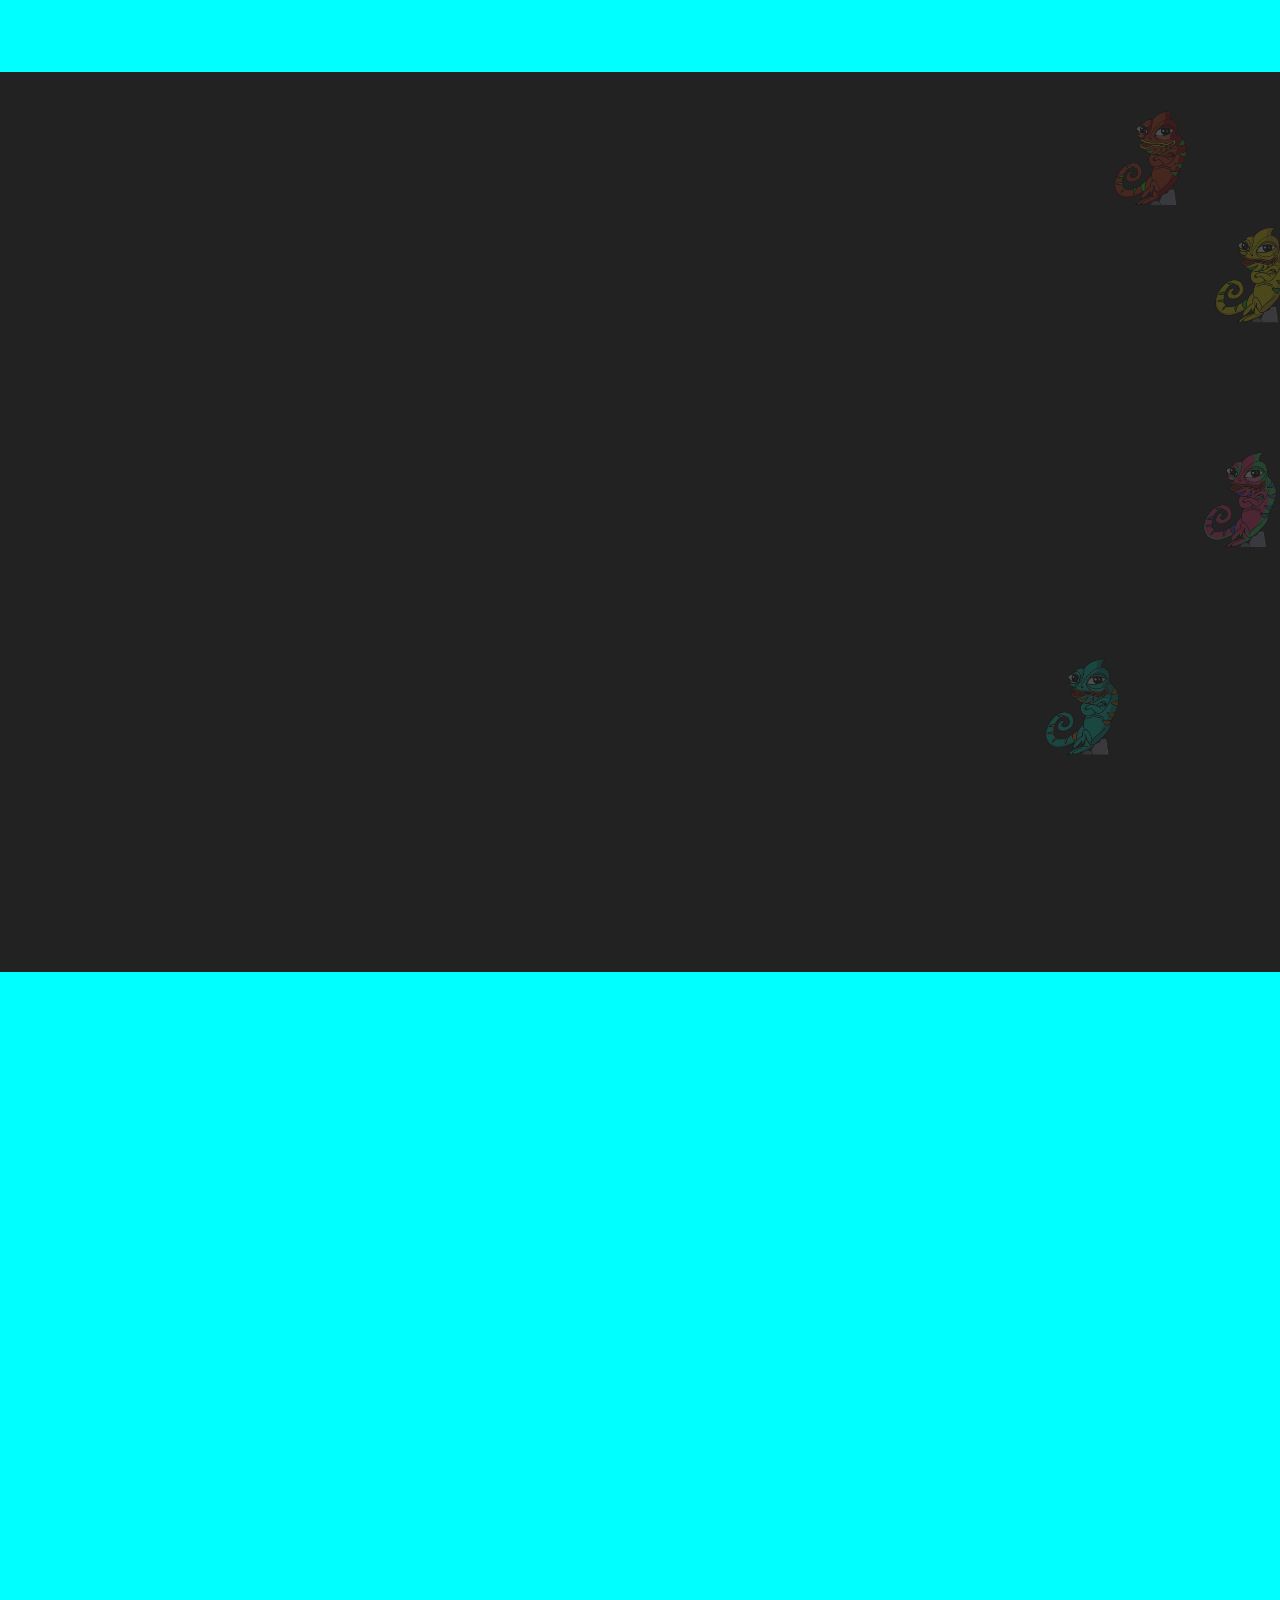
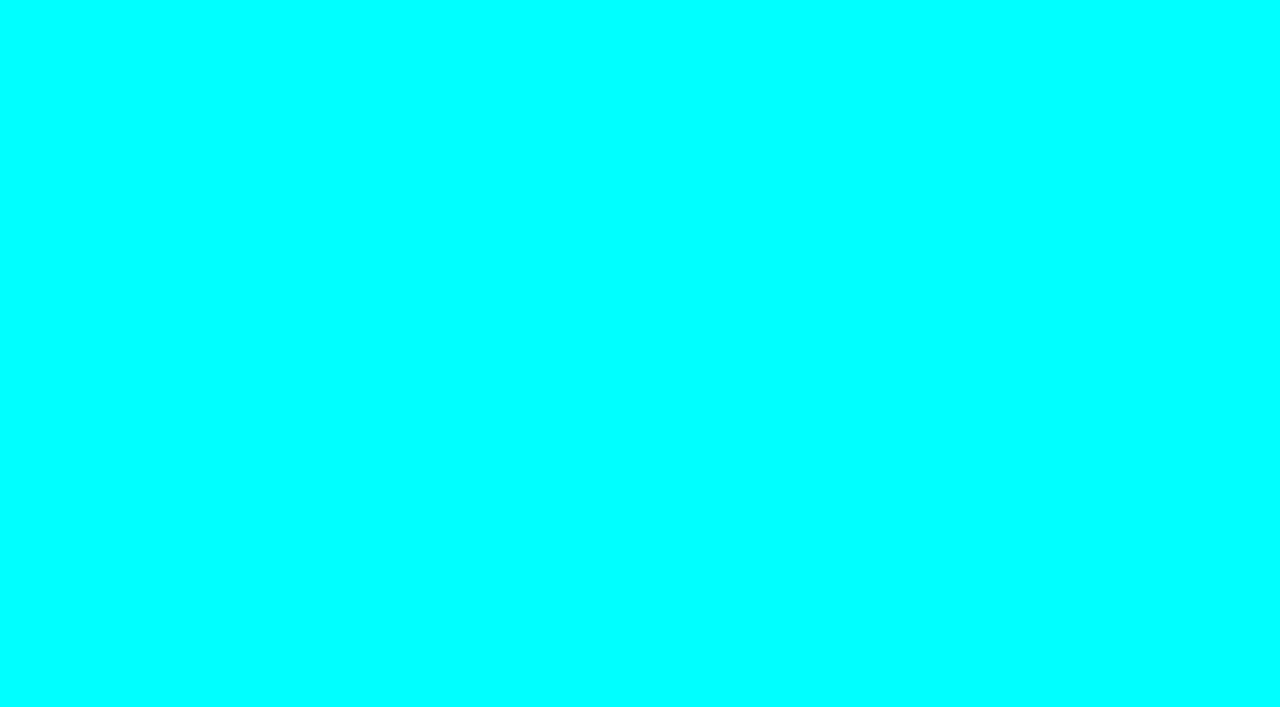
==== commit 96bc66a0: "update" ====
--- a/index.html
+++ b/index.html
@@ -42,8 +42,9 @@
             <div class="main_header">
                 <img class="image_header" src="./assets/images/background/lg trans.png" />
                 <div class="header_logo">Lizard</div>
+                <!-- https://presale.lizardonsol.com/ -->
                 <div class="header_function">
-                    <button><a href="https://presale.lizardonsol.com/" target="_blank">Buy $LIZA!!!</a></button>
+                    <button><a href="#" target="_blank">Buy $LIZA!!!</a></button>
                     <button><a href="https://twitter.com/LIZAonSol/" target="_blank"><img alt="twitter"
                                 src="./assets/images/socials/twitter.svg" /></a></button>
                     <button><a href="https://t.me/LIZAOnSol/" target="_blank"><img alt="telegram"
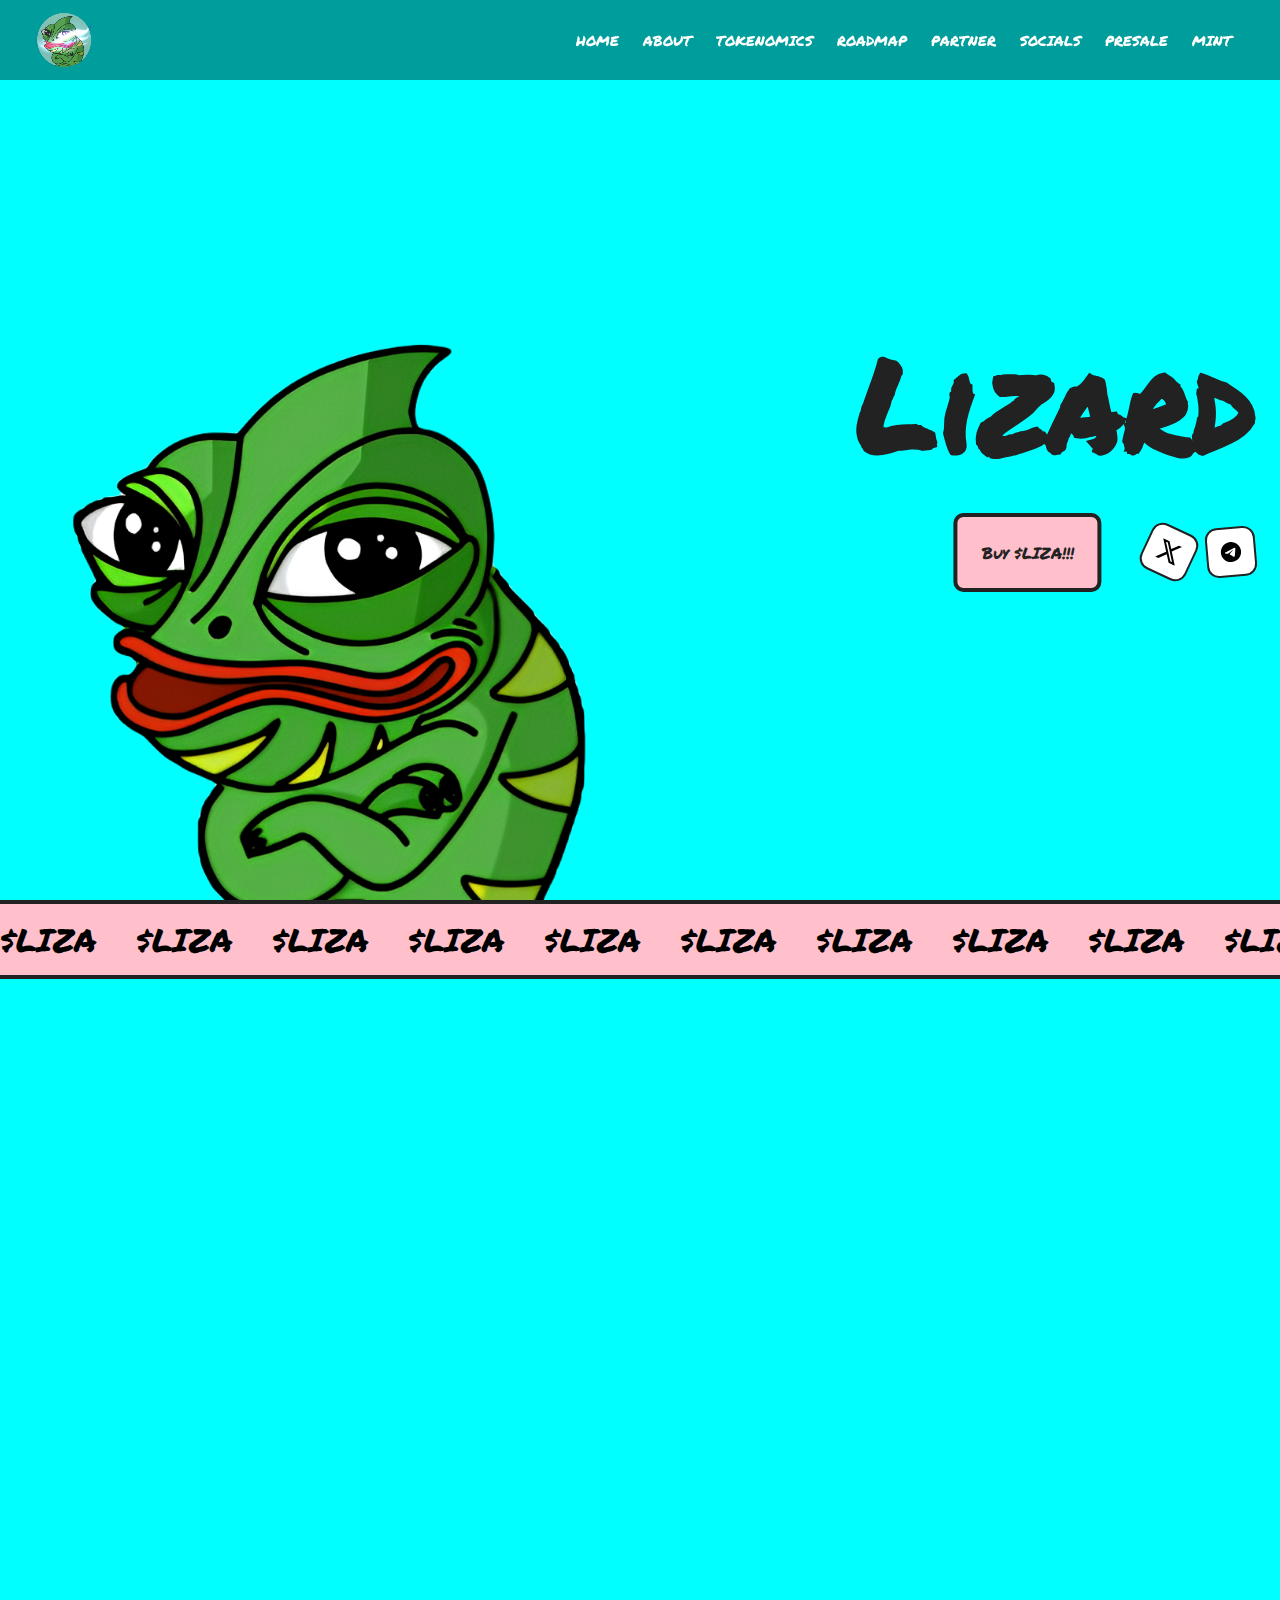
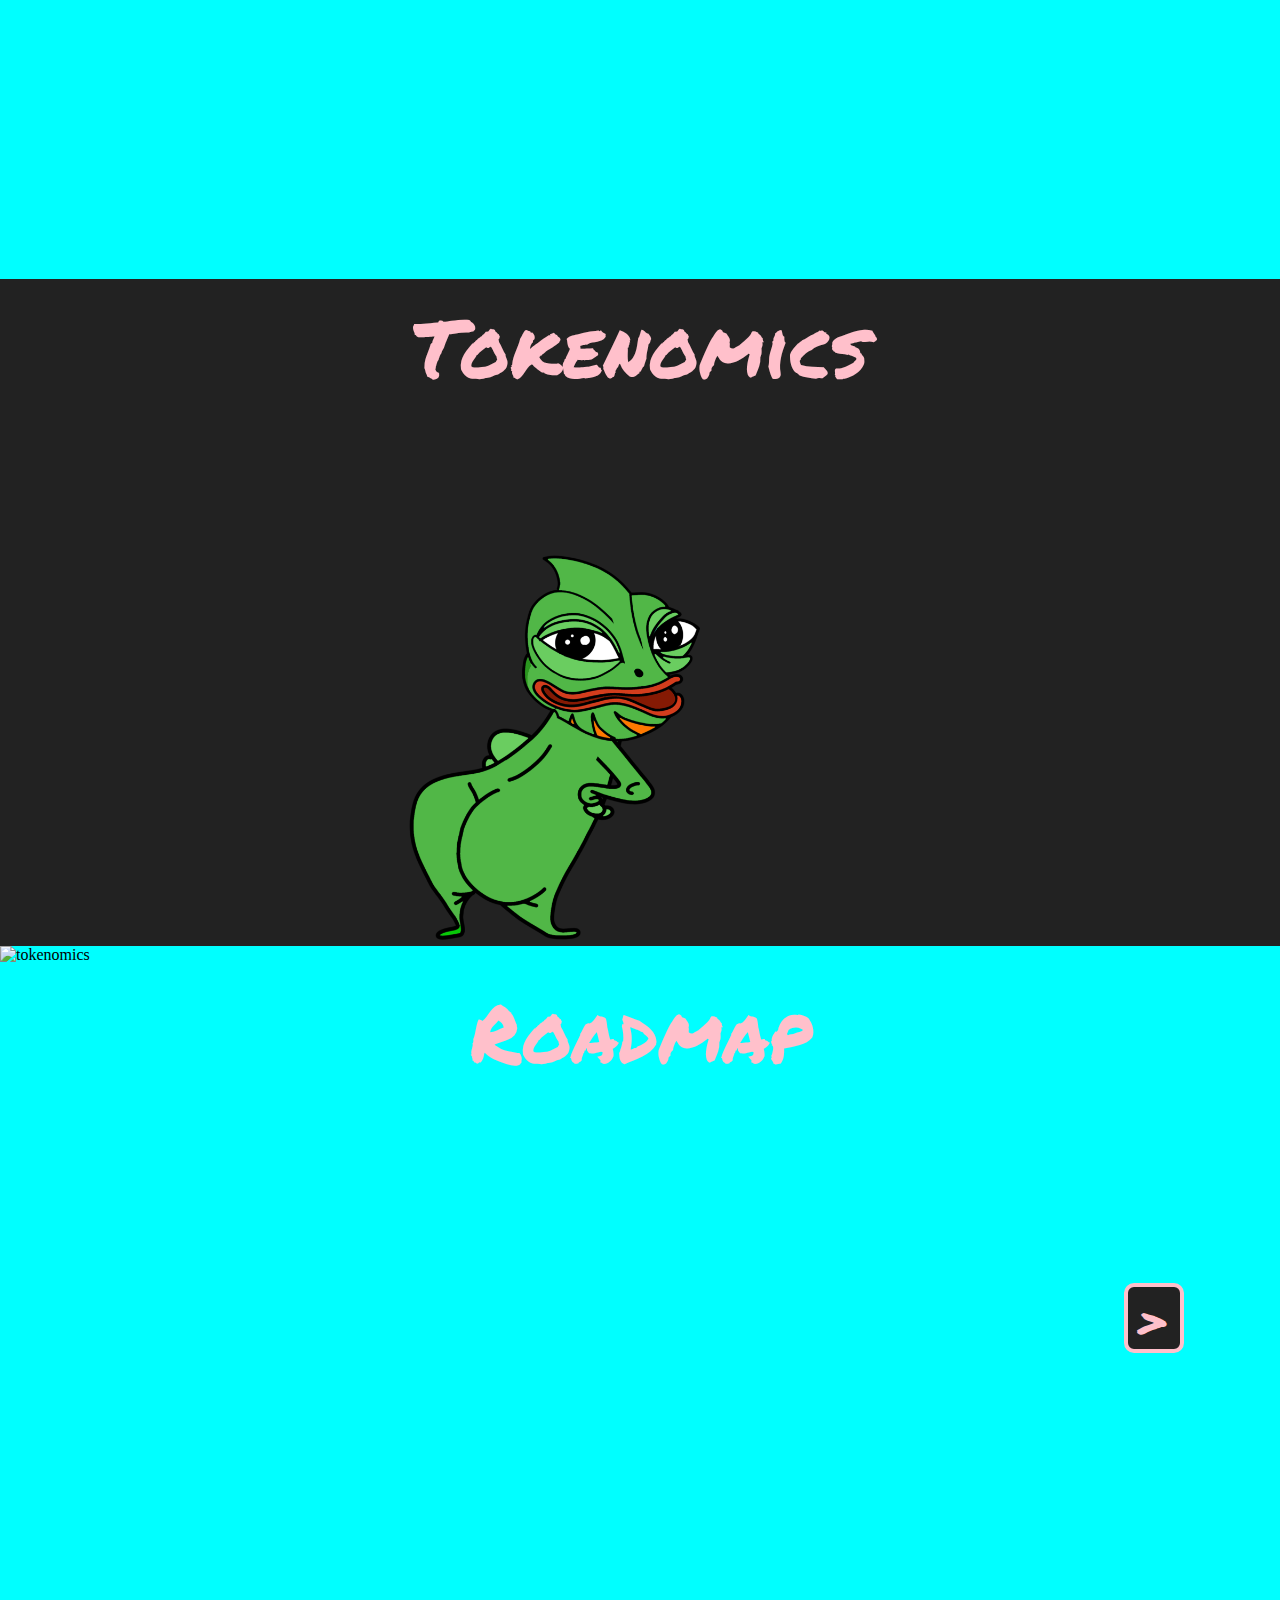
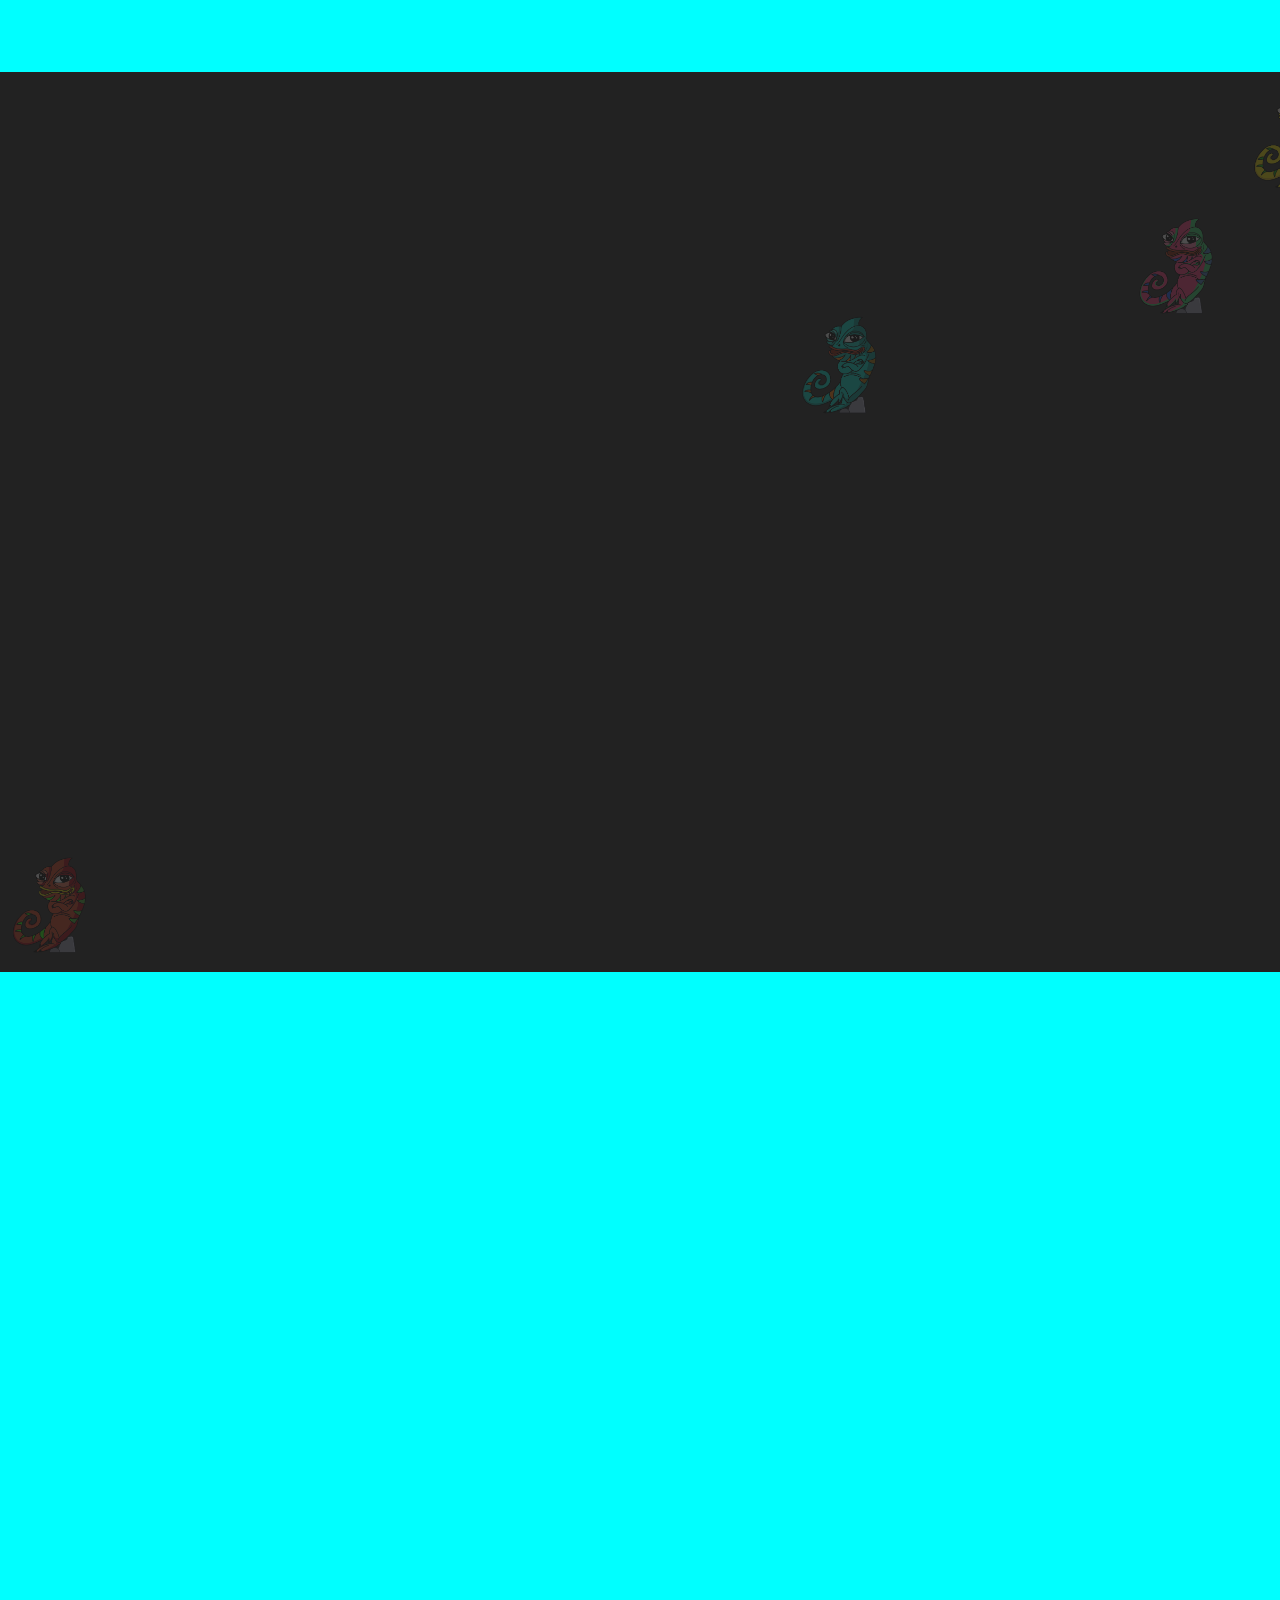
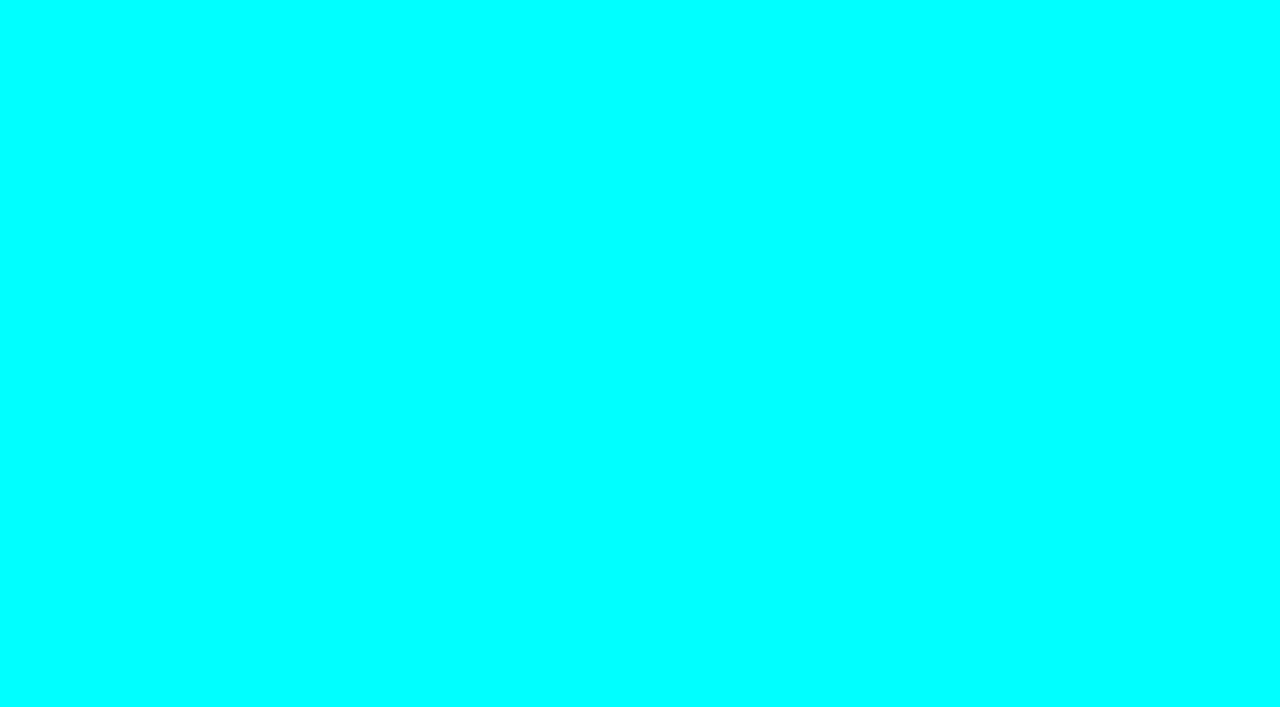
==== commit f25fba40: "update" ====
--- a/index.html
+++ b/index.html
@@ -33,7 +33,7 @@
             <a href="#partner">Partner</a>
             <a href="#social">Socials</a>
             <a href="#" target="_blank">Presale</a> <!-- https://presale.lizardonsol.com/-->
-            <a href="#" target="_blank">Mint</a> <!-- https://mint.lizardonsol.com/-->
+            <a href="https://launchmynft.io/sol/2808" target="_blank">Mint</a> <!-- https://mint.lizardonsol.com/-->
         </div>
     </div>
 
--- a/css/mobile.css
+++ b/css/mobile.css
@@ -219,6 +219,7 @@
     }
 
     .roadmap_hero {
+        max-height: fit-content;
         height: fit-content;
         overflow: hidden;
     }
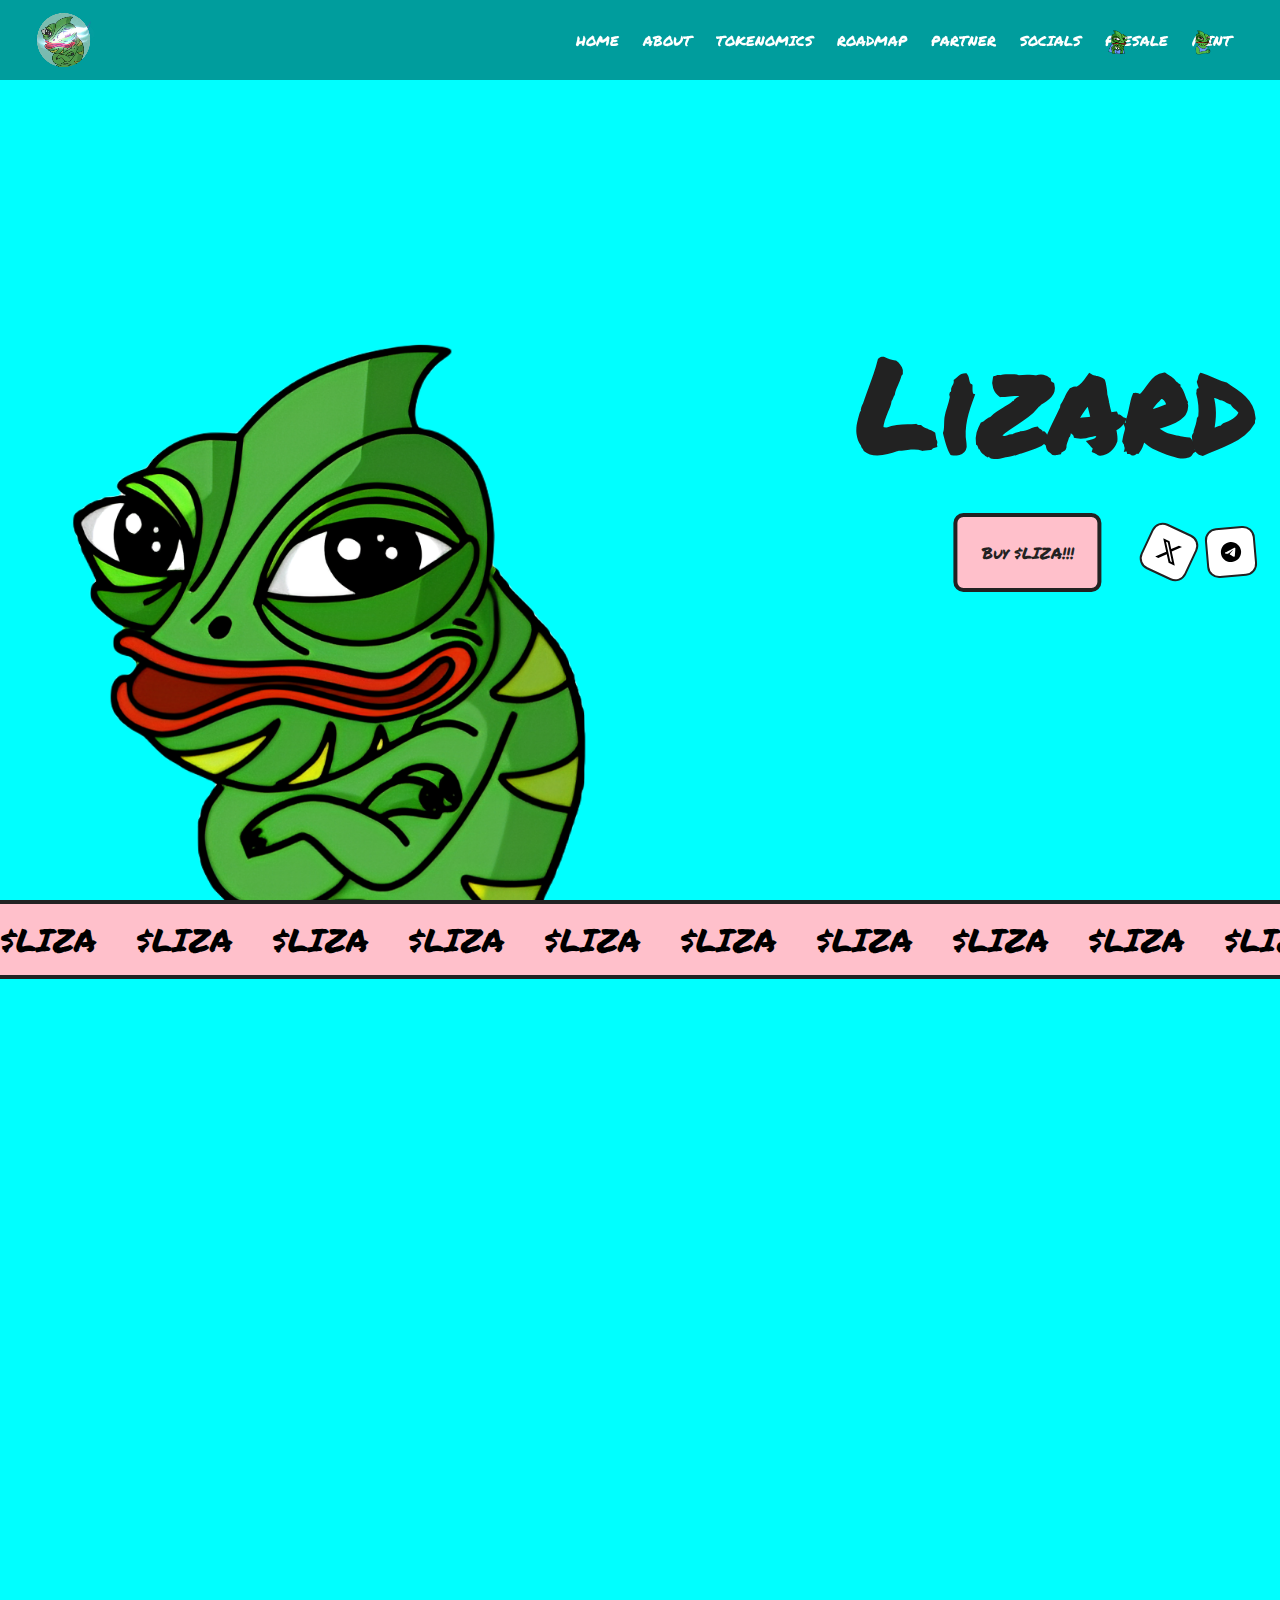
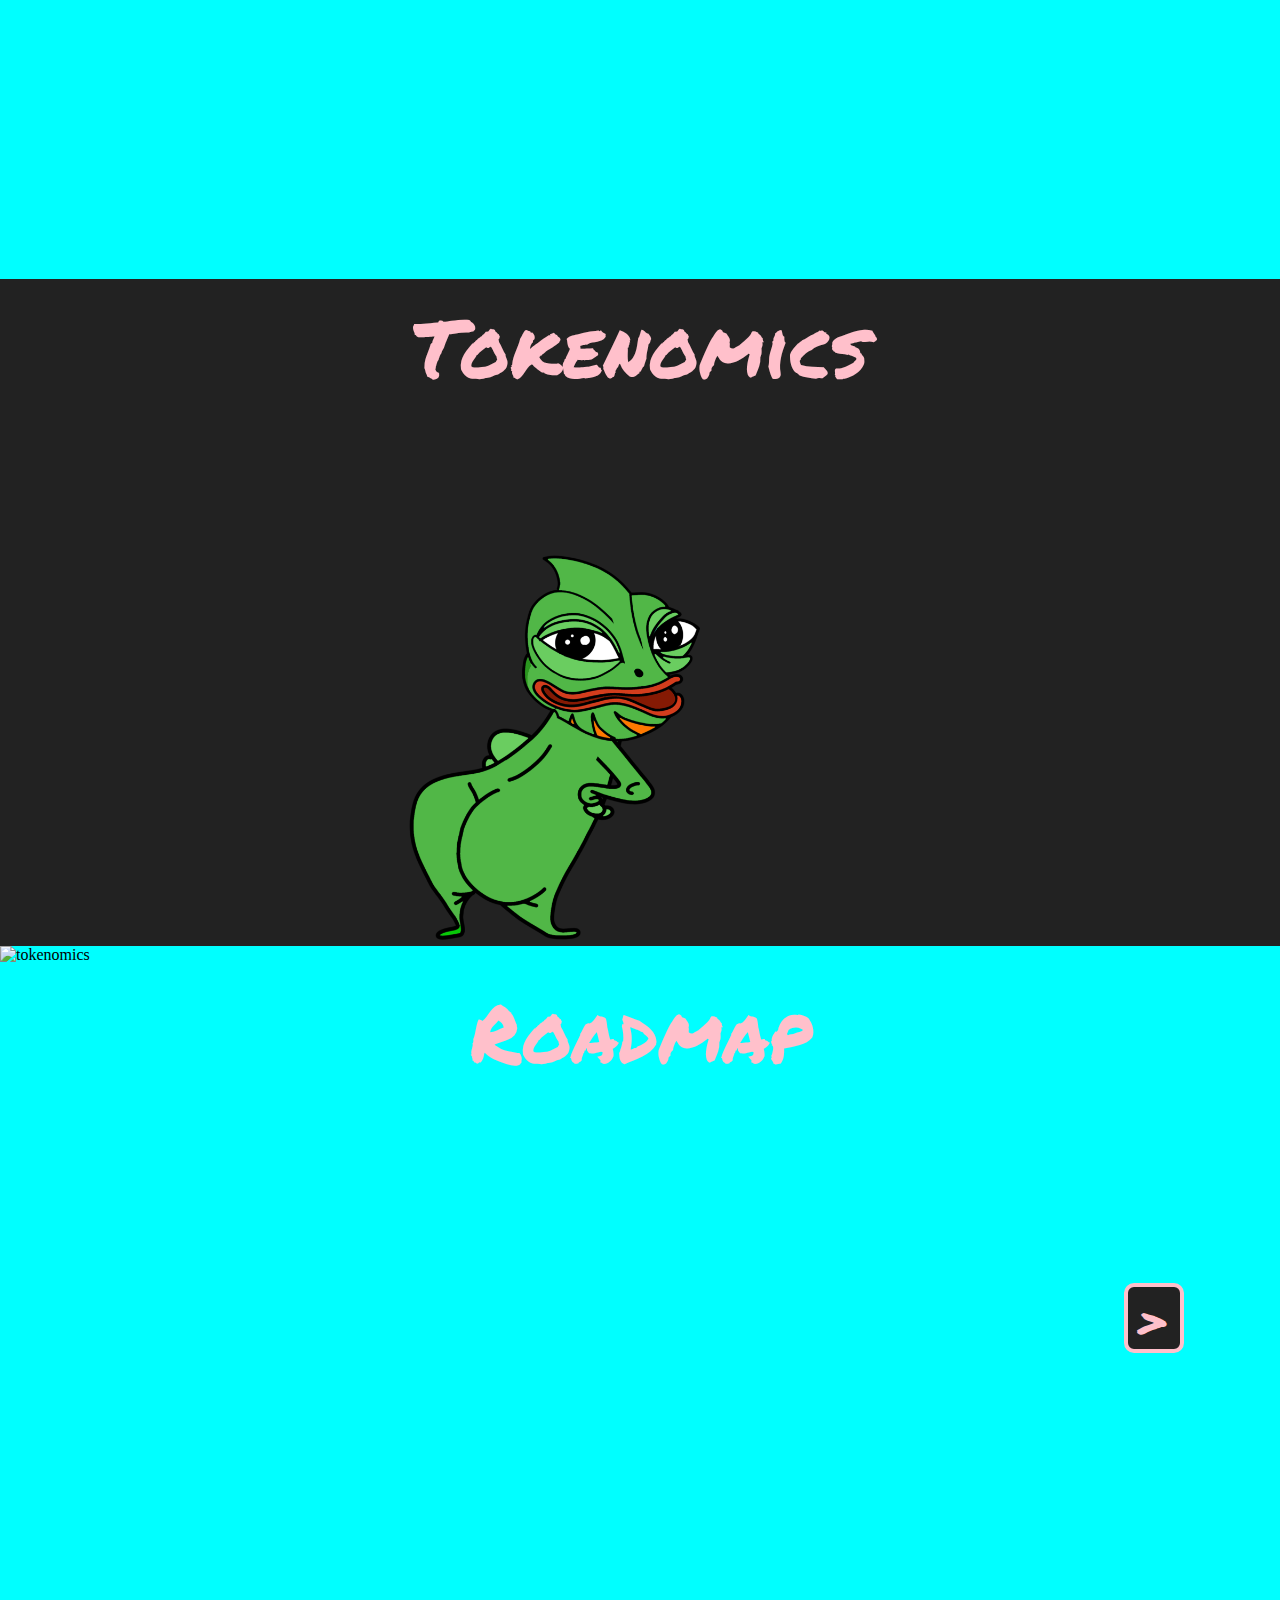
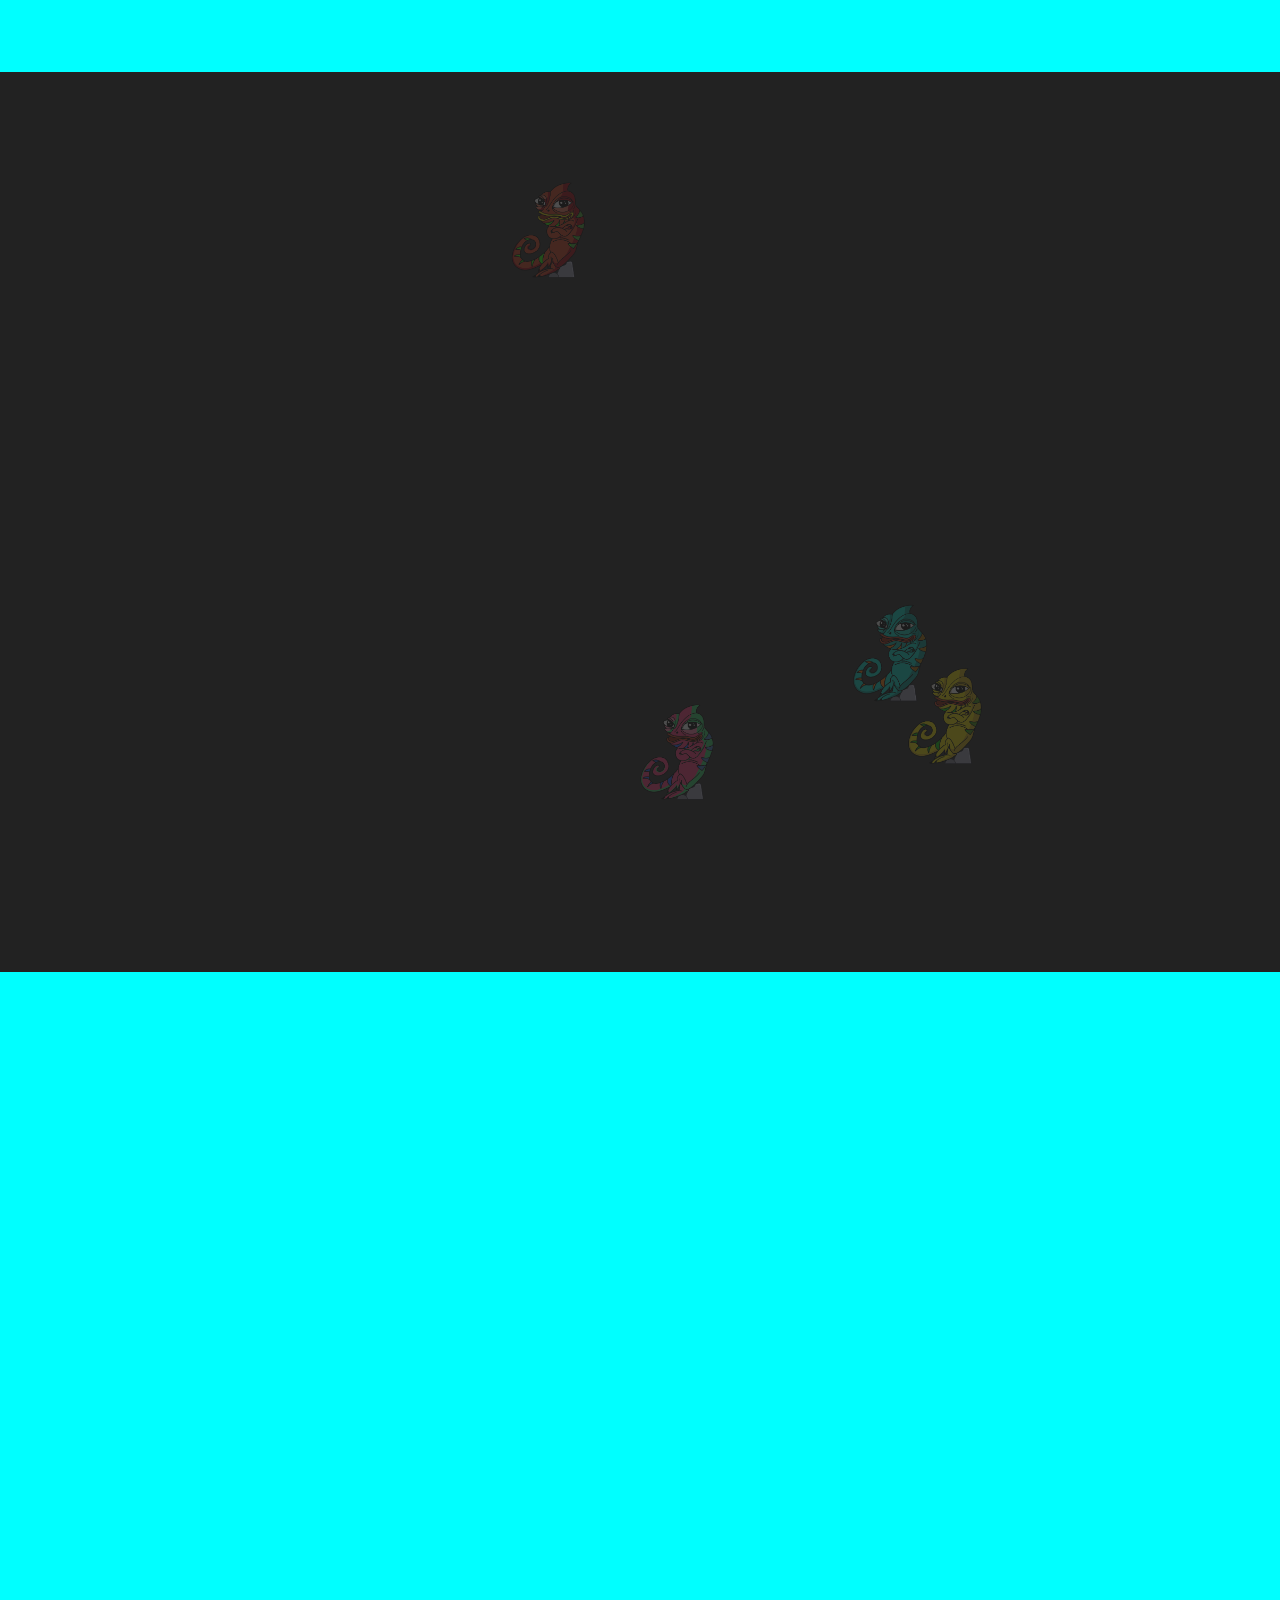
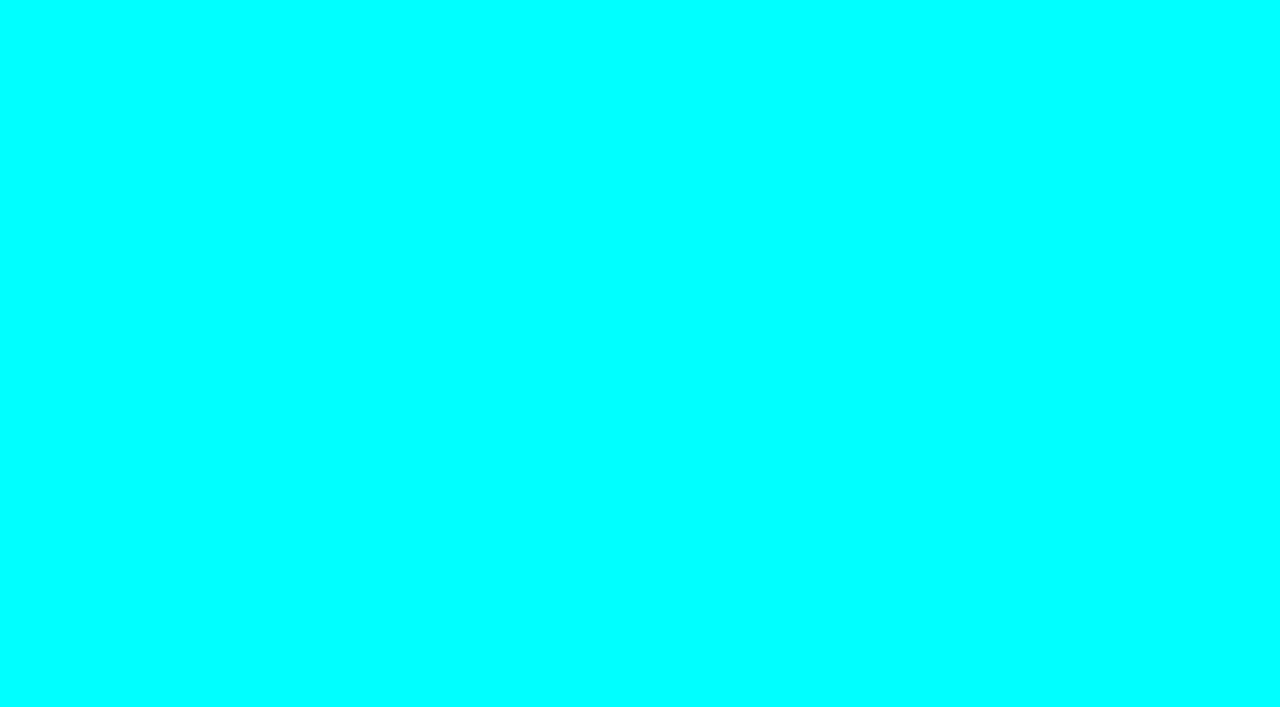
==== commit da863e27: "update" ====
--- a/index.html
+++ b/index.html
@@ -32,8 +32,10 @@
             <a href="#roadmap">Roadmap</a>
             <a href="#partner">Partner</a>
             <a href="#social">Socials</a>
-            <a href="#" target="_blank">Presale</a> <!-- https://presale.lizardonsol.com/-->
-            <a href="https://launchmynft.io/sol/2808" target="_blank">Mint</a> <!-- https://mint.lizardonsol.com/-->
+            <a href="#" target="_blank">Presale <img src="./assets/images/background/1a.png" /></a>
+            <a href="https://launchmynft.io/sol/2808" target="_blank">Mint <img
+                    src="./assets/images/background/6a.png" /></a>
+
         </div>
     </div>
 
@@ -180,7 +182,7 @@
                         <p> 40% - 400,000,000 $LIZA</p>
                     </div>
                     <div class="tokenomics_item">
-                        <h3>LP + Airdrop: </h3>
+                        <h3>-LP + Airdrop: </h3>
                         <p>41% 410,000,000 $LIZA</p>
                     </div>
                     <div class="tokenomics_item">
--- a/css/desktop.css
+++ b/css/desktop.css
@@ -831,6 +831,46 @@
     opacity: 1;
 }
 
+.navigation_bar :where(a:nth-child(7), a:nth-child(8)) {
+    position: relative;
+}
+
+.navigation_bar img {
+    width: 25px;
+    height: 25px;
+    position: absolute;
+    top: 0;
+    left: 0;
+    animation: mov-nav 4s ease-in-out infinite;
+}
+
+@keyframes mov-nav {
+    0% {
+        left: 0;
+        transform: translateY(-100%) scaleX(1);
+    }
+
+    50% {
+        left: 80%;
+        transform: translateY(-100%) scaleX(1);
+    }
+
+    52% {
+        left: 80%;
+        transform: translateY(-100%) scaleX(-1);
+    }
+
+    98% {
+        left: 0%;
+        transform: translateY(-100%) scaleX(-1);
+    }
+
+    100% {
+        left: 0%;
+        transform: translateY(-100%) scaleX(1);
+    }
+}
+
 @media screen and (max-width: 1900px) {
     .header_logo {
         font-size: 8rem !important;
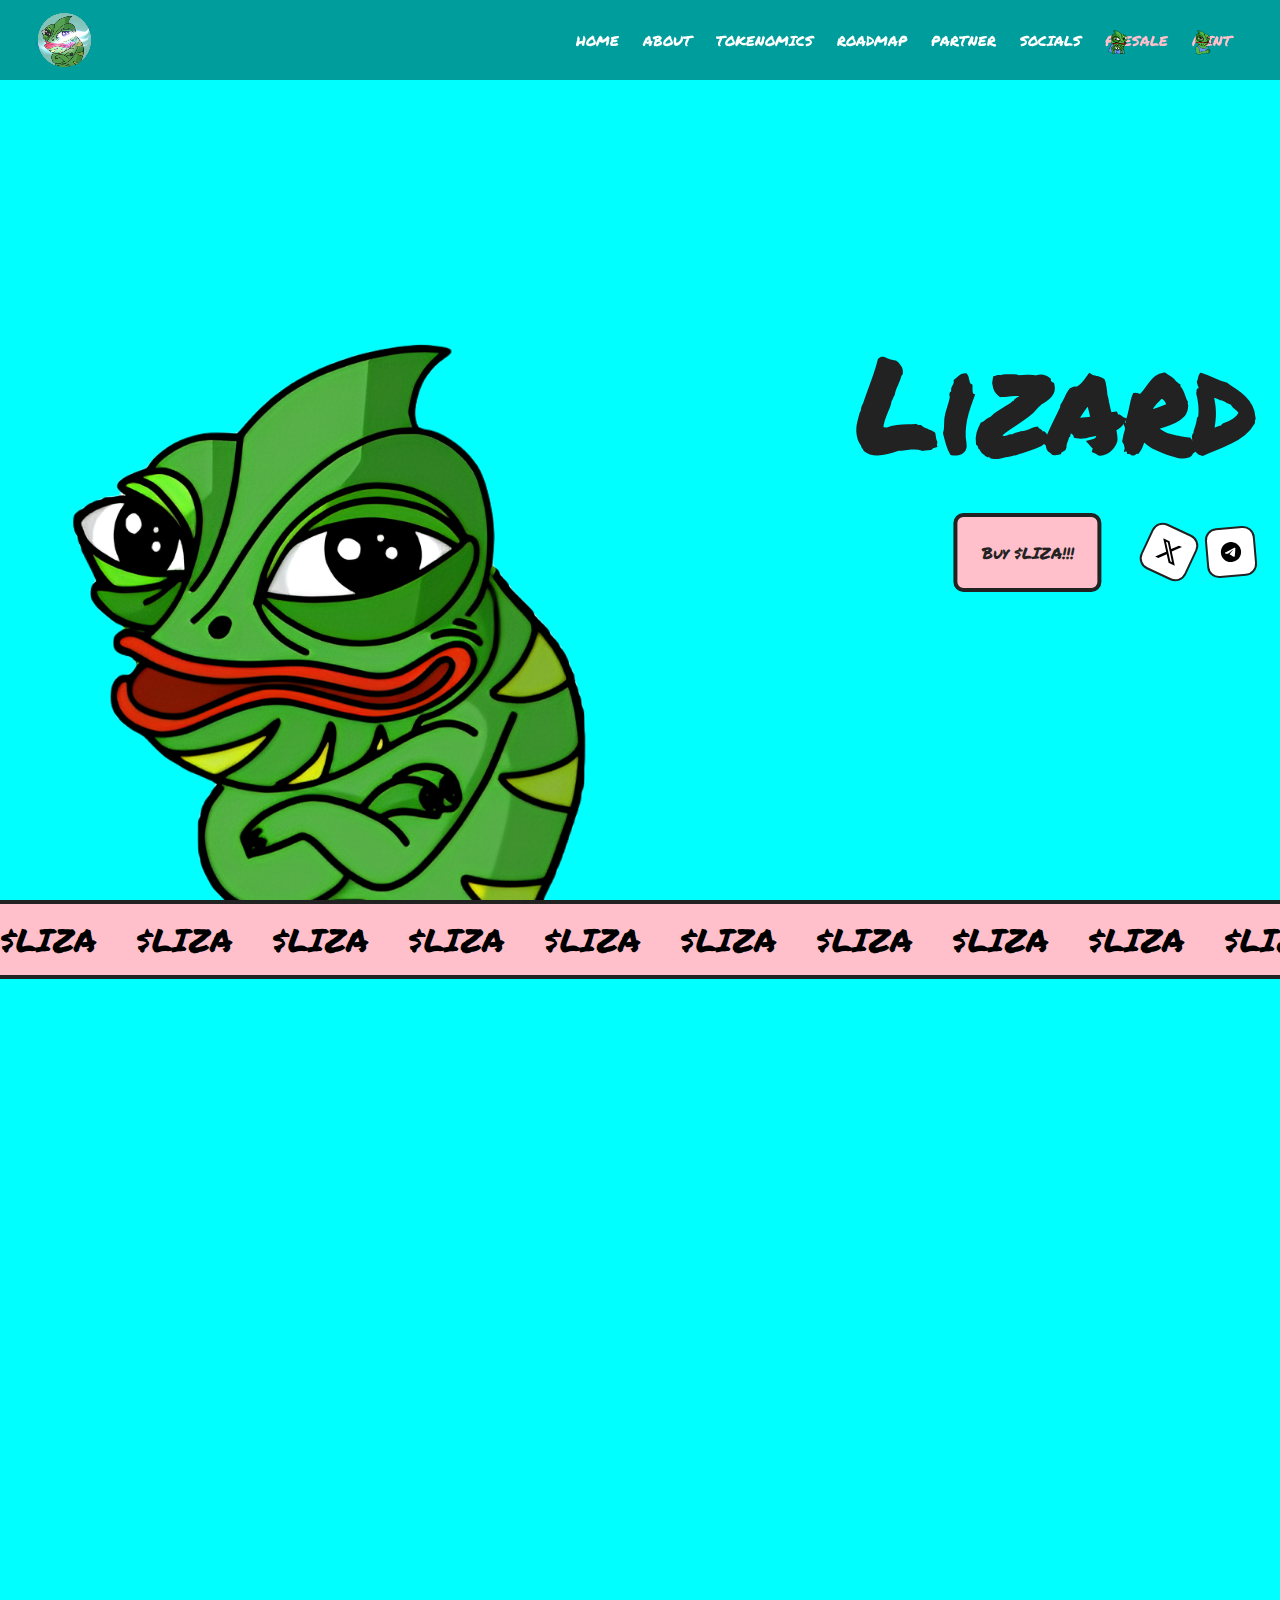
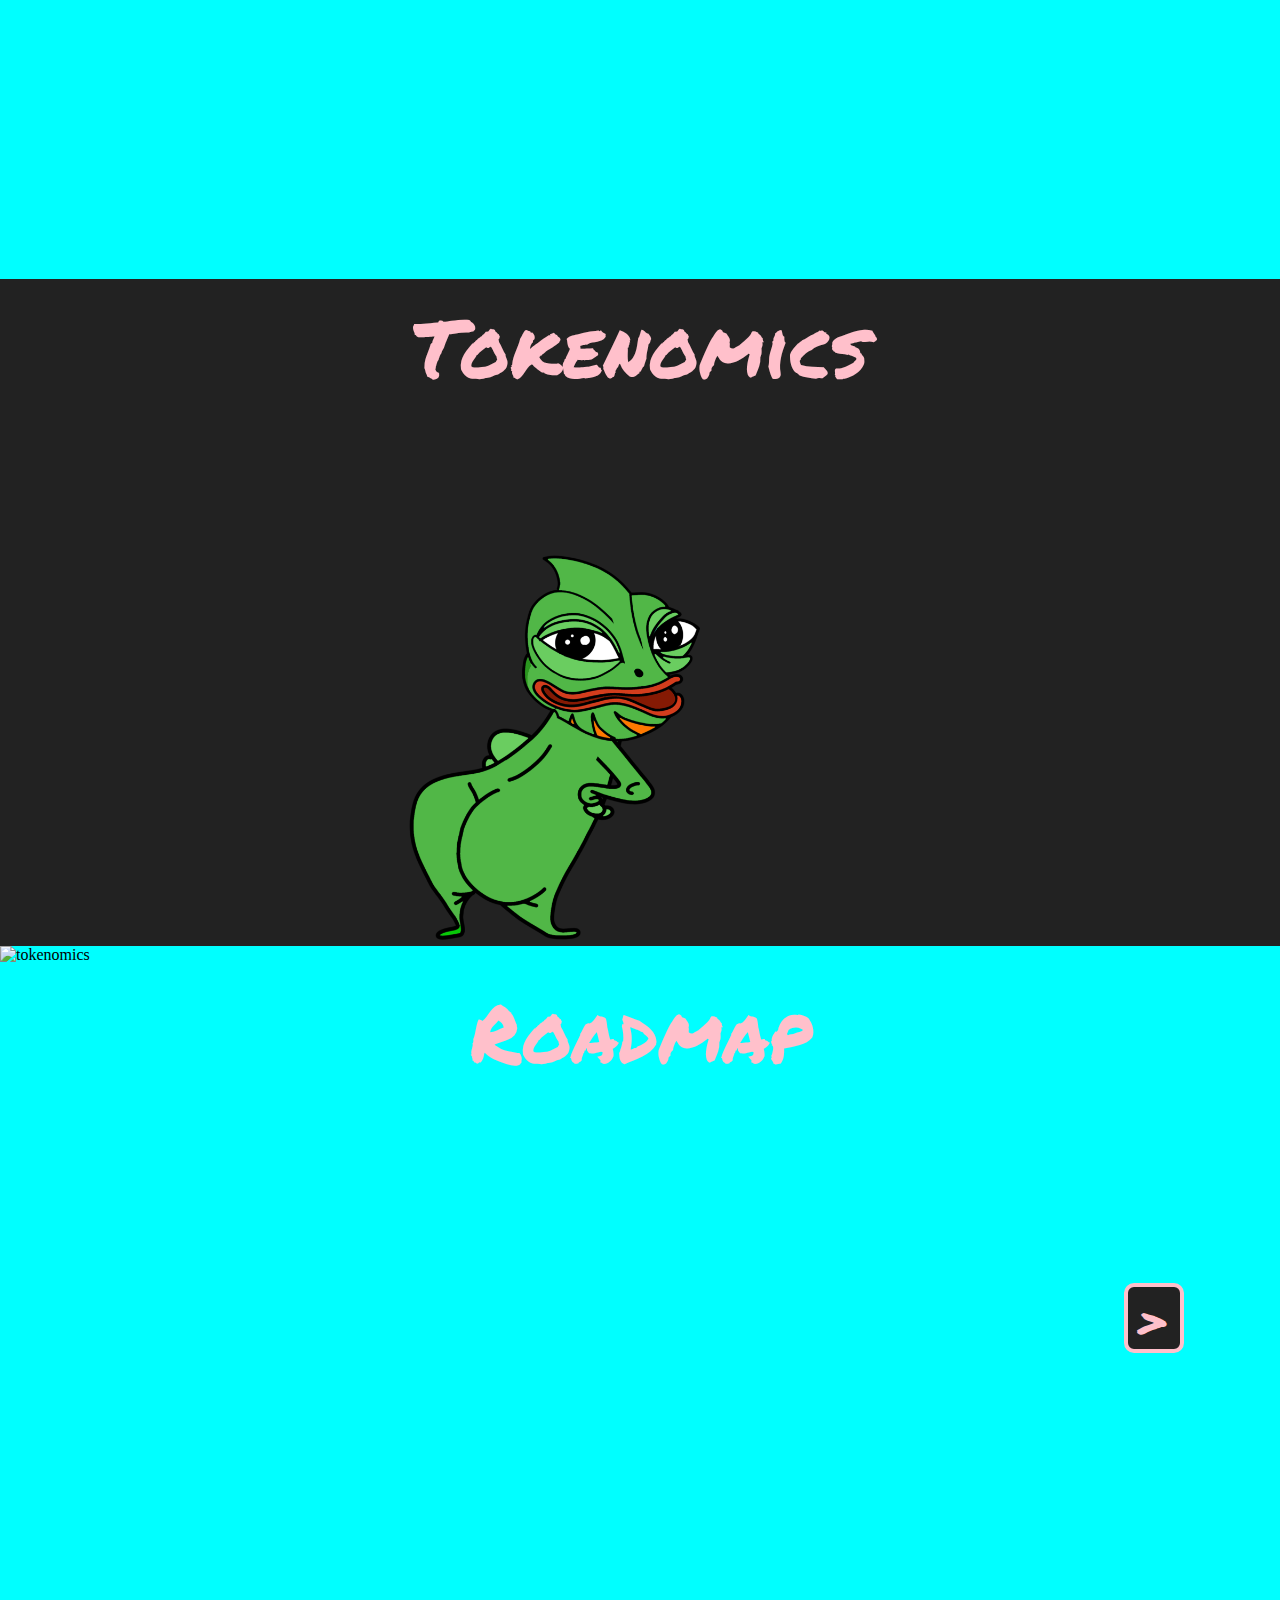
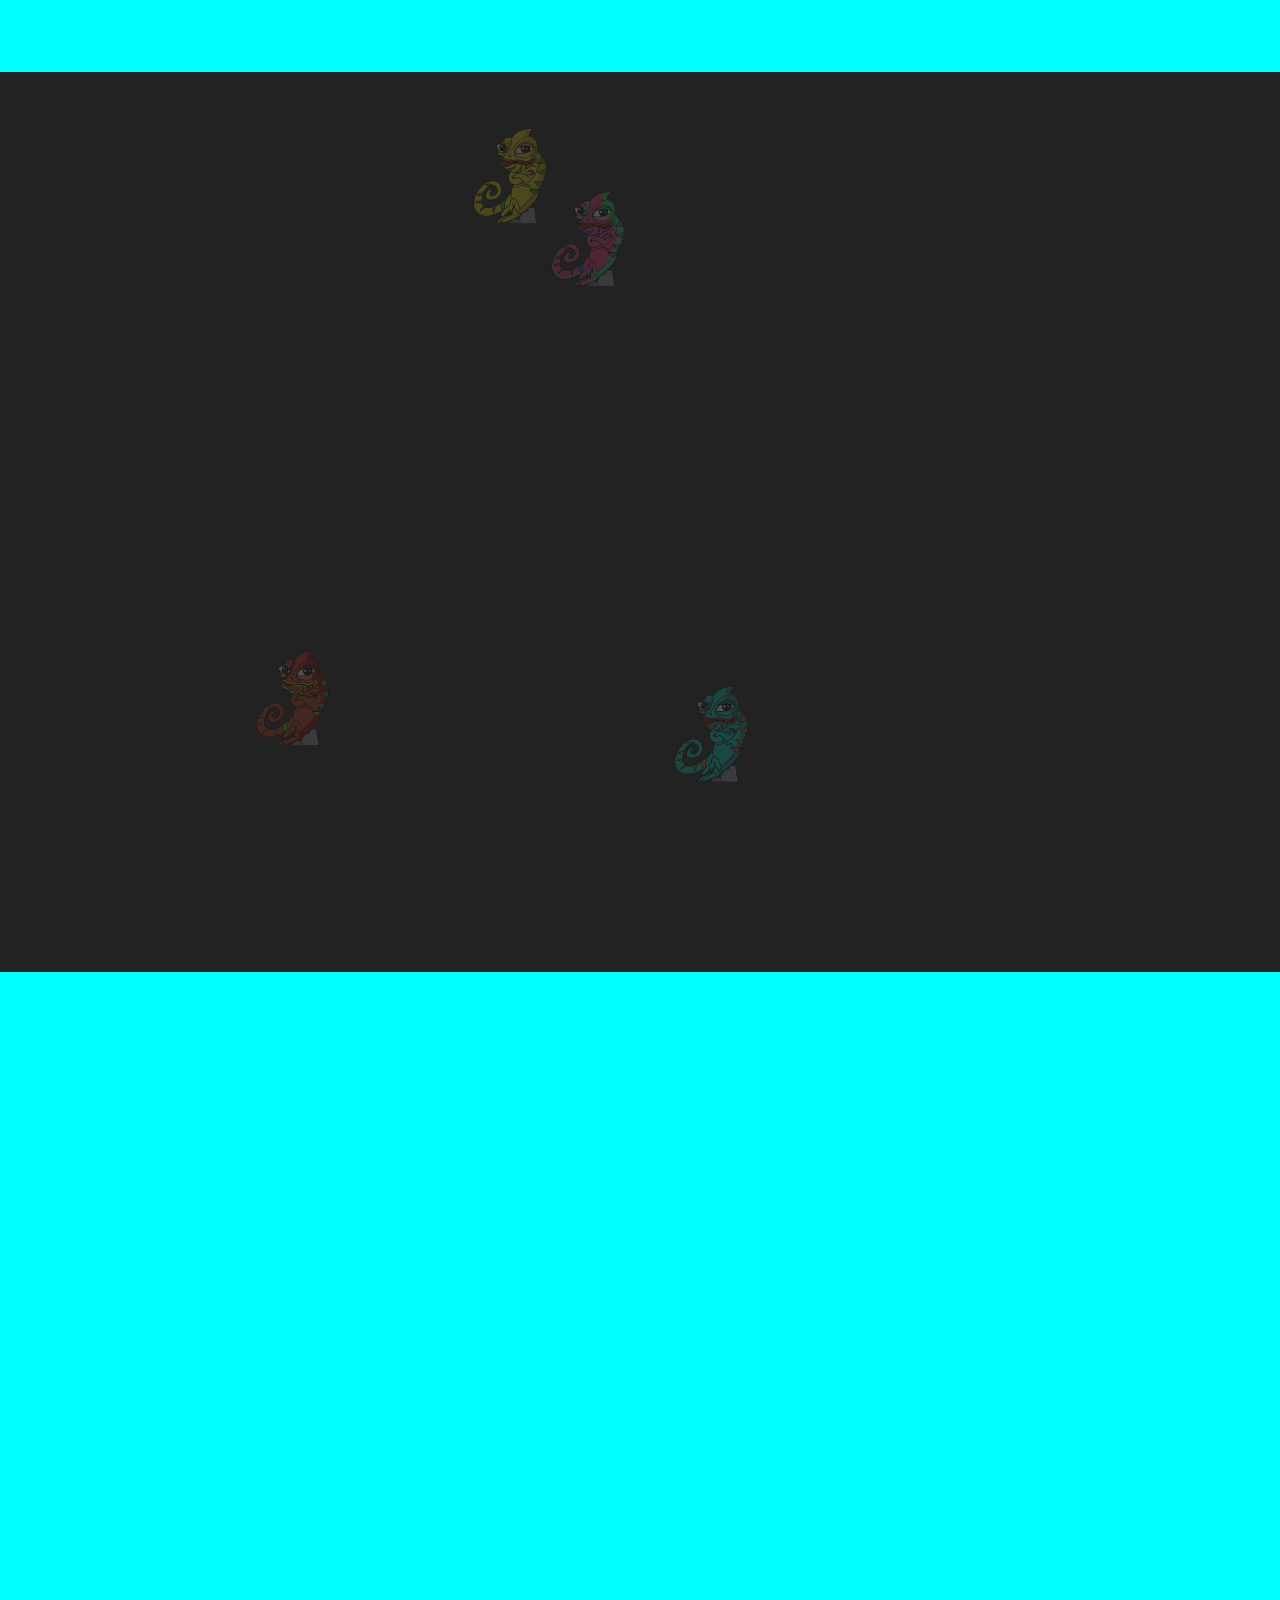
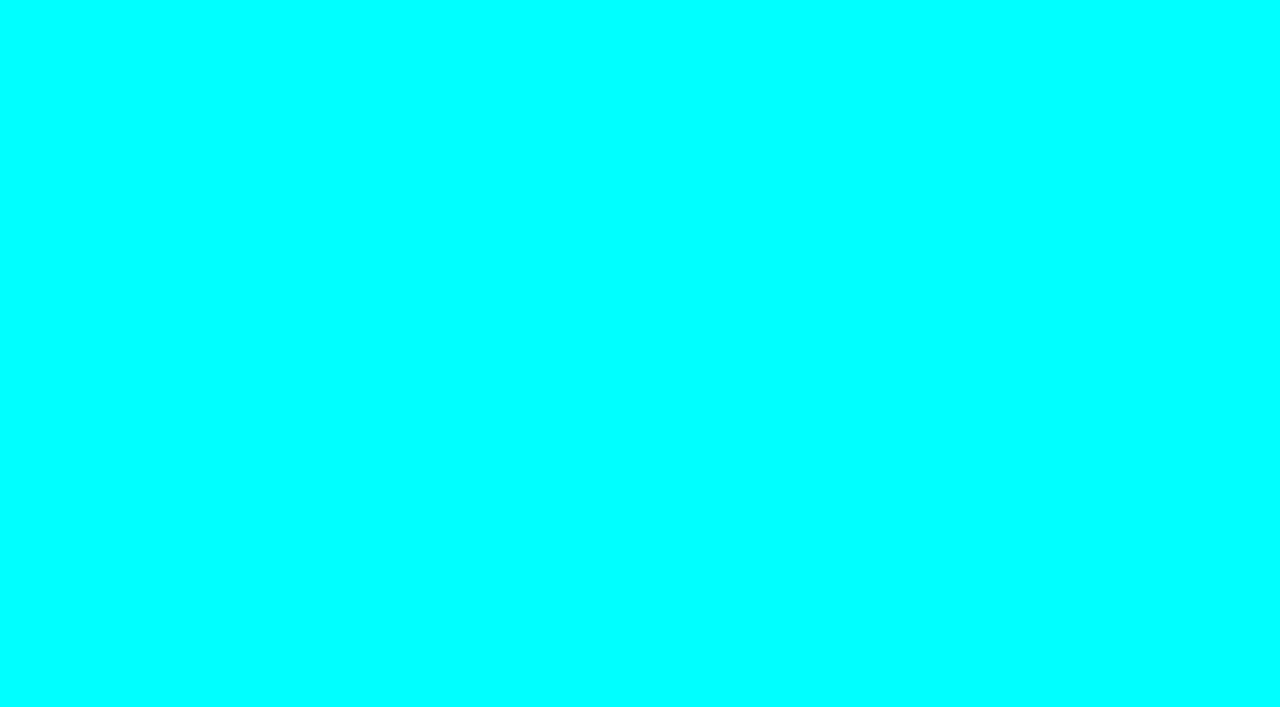
==== commit f497ce94: "update" ====
--- a/index.html
+++ b/index.html
@@ -182,8 +182,8 @@
                         <p> 40% - 400,000,000 $LIZA</p>
                     </div>
                     <div class="tokenomics_item">
-                        <h3>-LP + Airdrop: </h3>
-                        <p>41% 410,000,000 $LIZA</p>
+                        <h3>LP + Airdrop: </h3>
+                        <p>41% - 410,000,000 $LIZA</p>
                     </div>
                     <div class="tokenomics_item">
                         <h3>CEX Listing: </h3>
--- a/css/desktop.css
+++ b/css/desktop.css
@@ -833,6 +833,7 @@
 
 .navigation_bar :where(a:nth-child(7), a:nth-child(8)) {
     position: relative;
+    color: var(--color-secondary) !important;
 }
 
 .navigation_bar img {
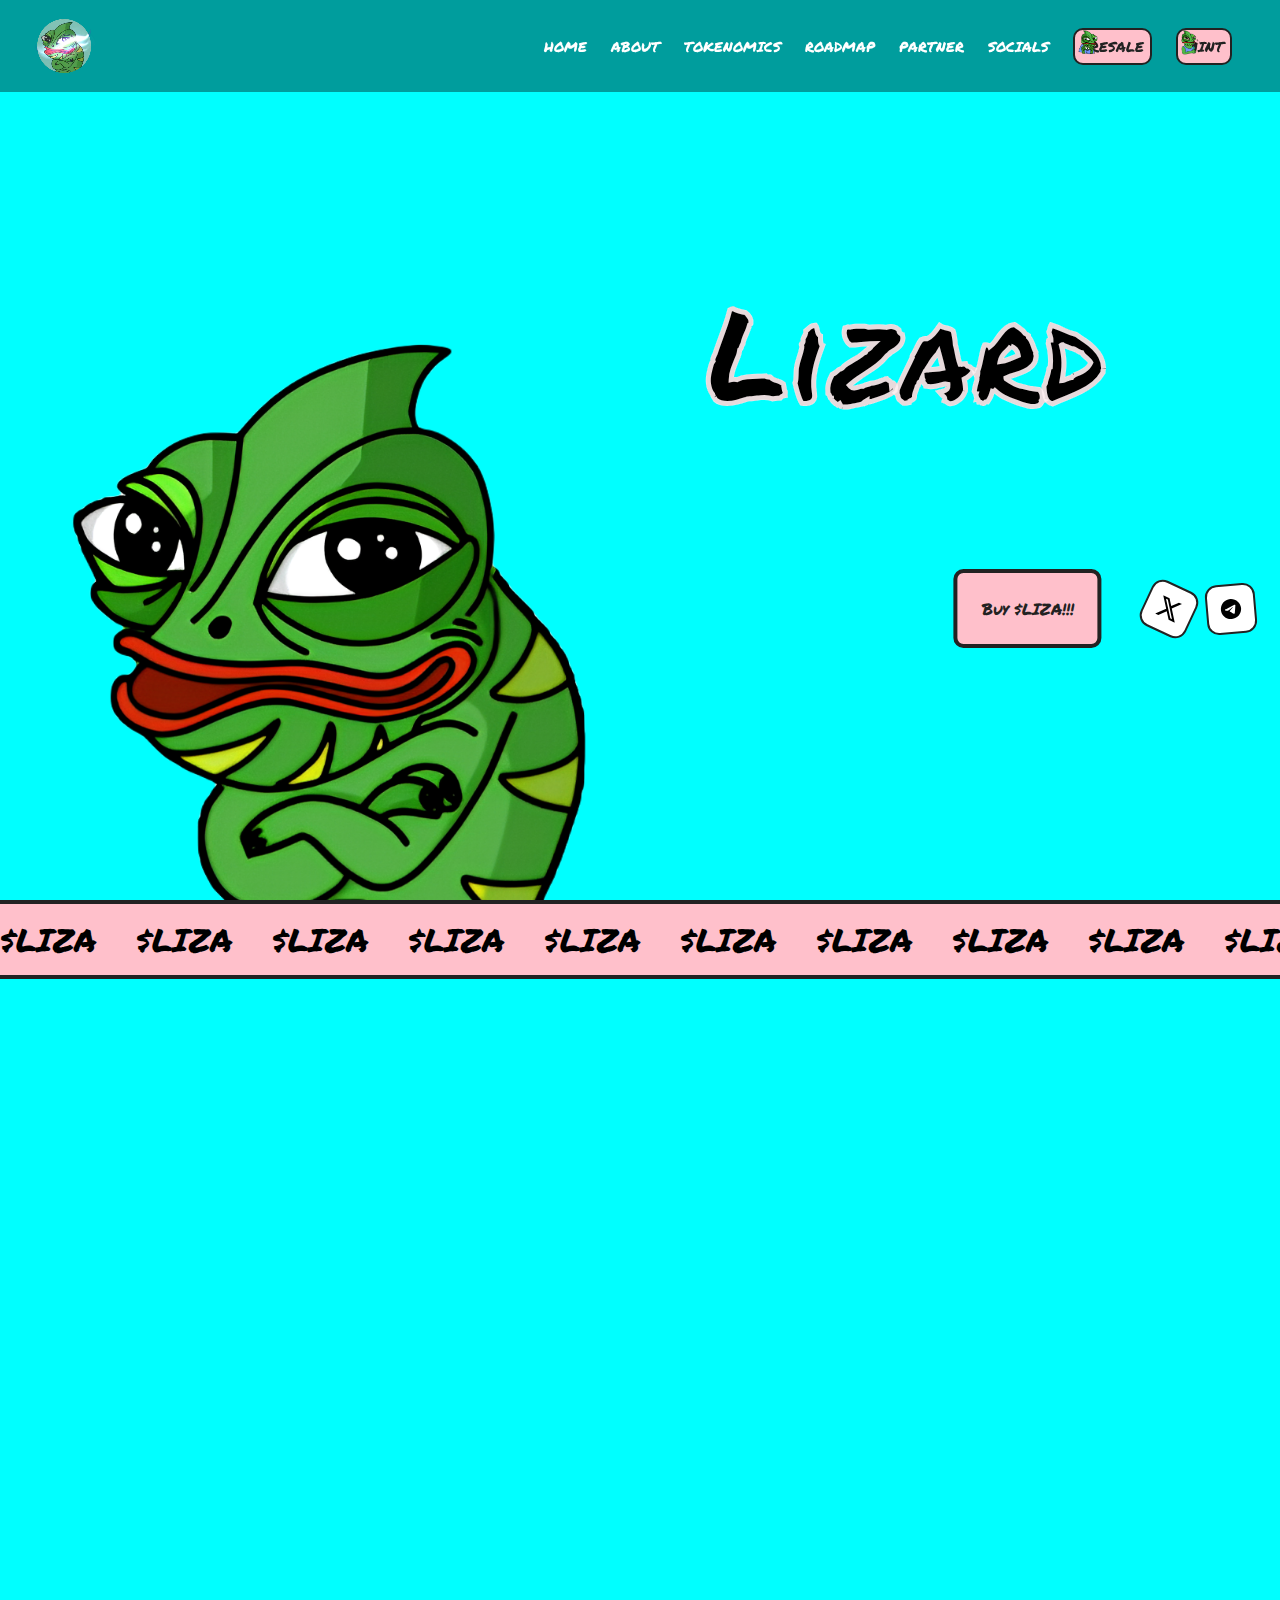
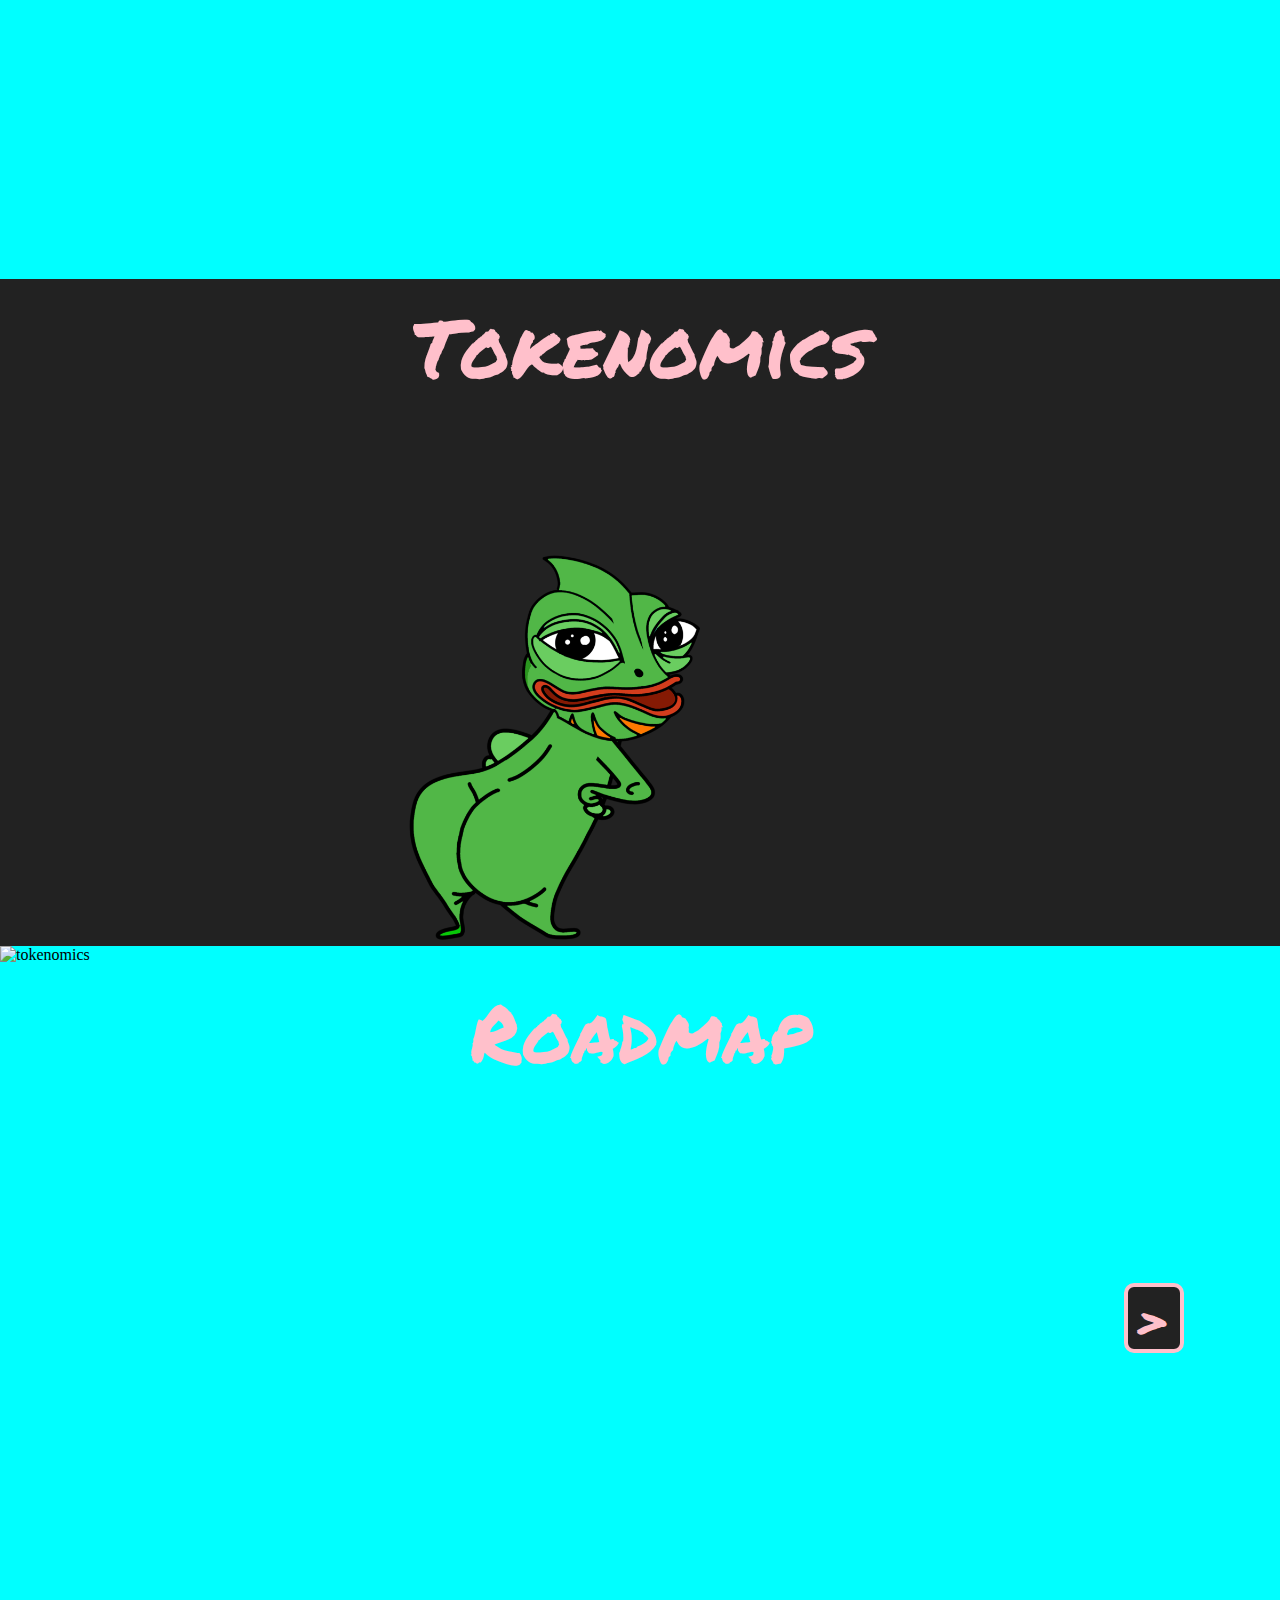
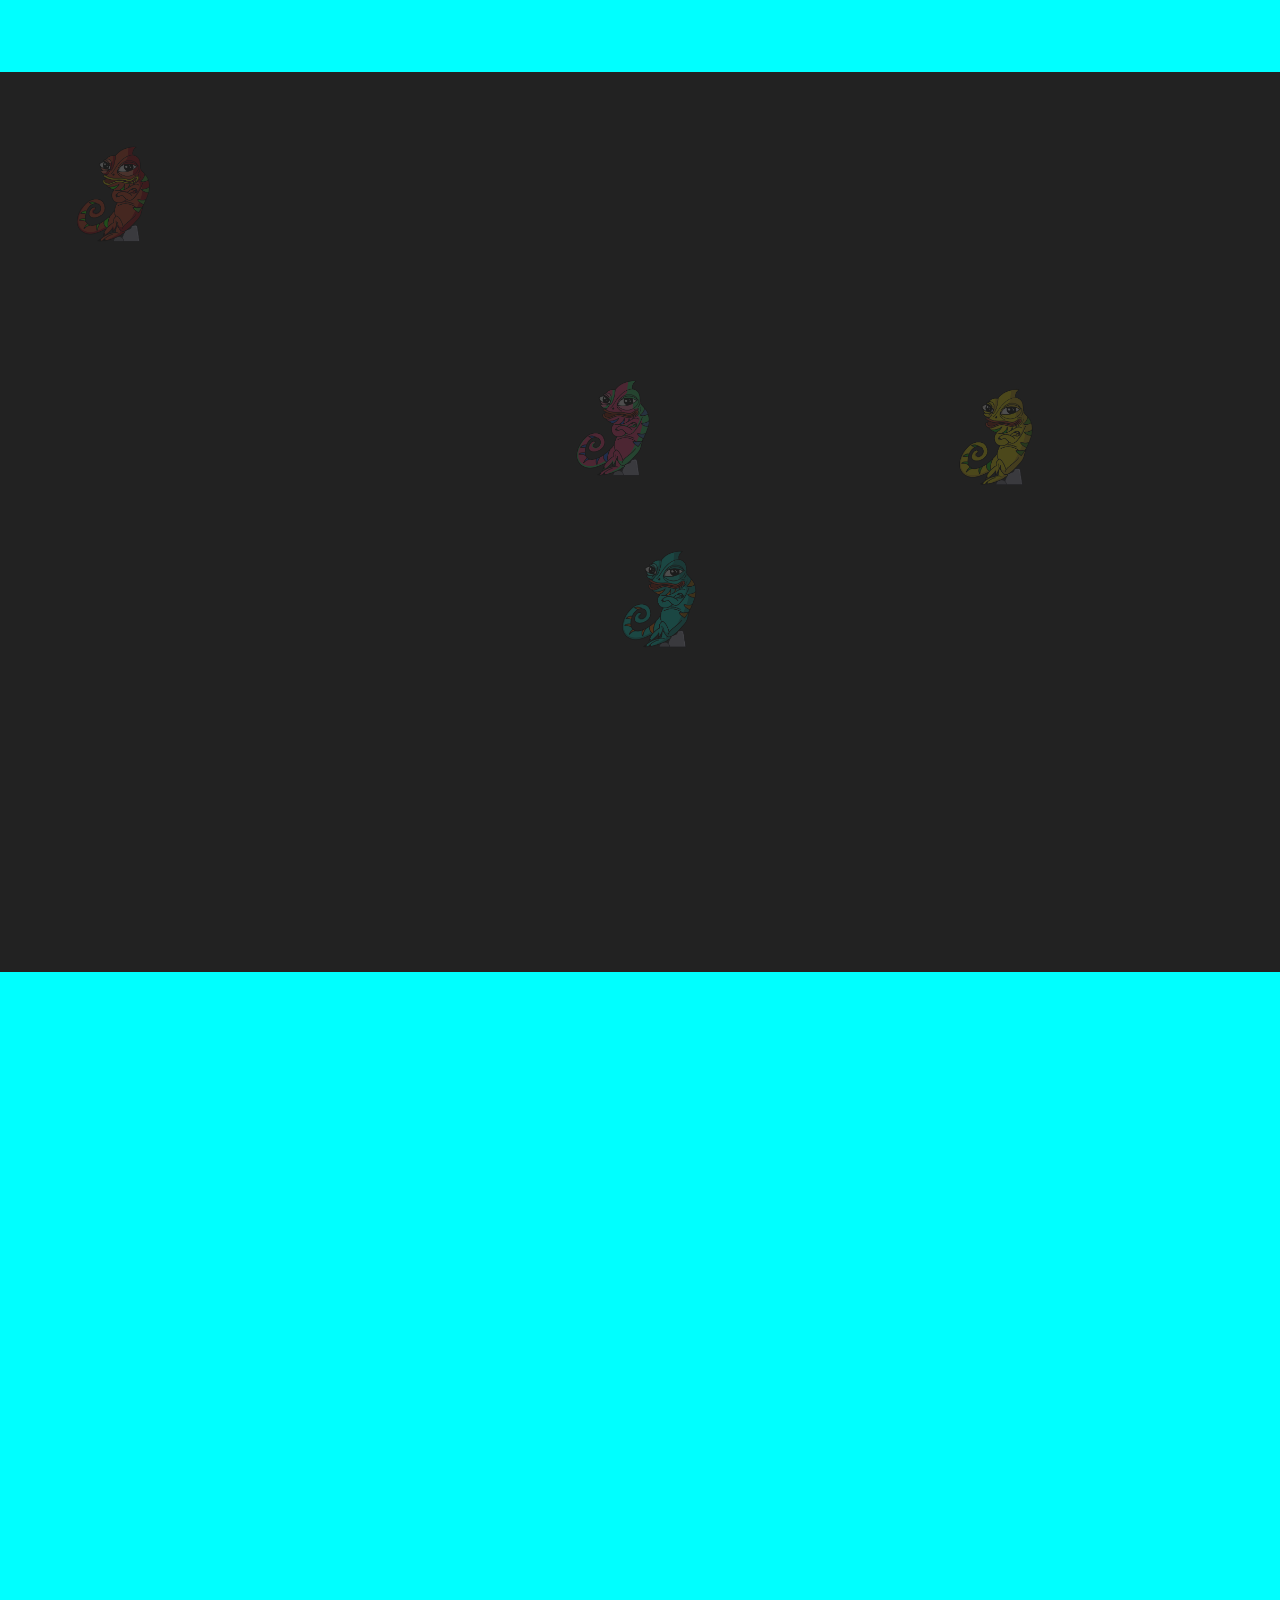
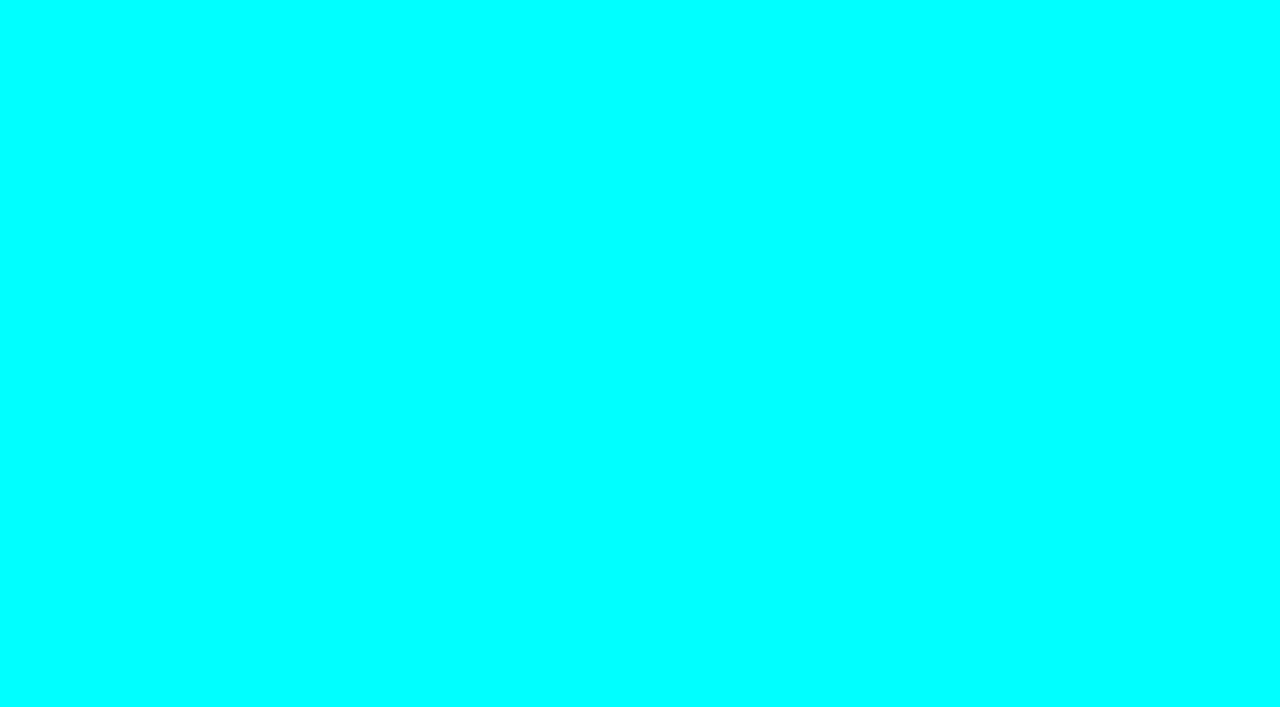
==== commit dd9d5df8: "update" ====
--- a/index.html
+++ b/index.html
@@ -43,7 +43,9 @@
         <div class="container">
             <div class="main_header">
                 <img class="image_header" src="./assets/images/background/lg trans.png" />
-                <div class="header_logo">Lizard</div>
+                <svg class="header_logo" xmlns="http://www.w3.org/2000/svg">
+                    <text x="50%" y="50%" text-anchor="middle">Lizard</text>
+                </svg>
                 <!-- https://presale.lizardonsol.com/ -->
                 <div class="header_function">
                     <button><a href="#" target="_blank">Buy $LIZA!!!</a></button>
--- a/css/desktop.css
+++ b/css/desktop.css
@@ -7,7 +7,7 @@
 }
 
 .navigation_main {
-    padding: 0 24px;
+    padding: 6px 24px;
     position: fixed;
     width: 100vw;
     overflow: hidden;
@@ -140,11 +140,25 @@
 }
 
 .main_header .header_logo {
+    height: 300px;
+    width: 700px;
     font-size: 12rem;
     font-weight: 700;
     color: var(--color-black);
     opacity: 0;
     transition: 0.5s ease-in-out;
+    stroke: rgba(252, 238, 240, 0.918);
+    stroke-width: 0;
+    stroke-dasharray: 900;
+}
+
+.header_logo text {
+    font-size: 12rem;
+}
+
+.header_logo.active {
+    stroke-width: 1;
+    animation: writeBase 6s ease-in-out;
 }
 
 .main_header .header_describe {
@@ -430,7 +444,7 @@
 @keyframes writeBase {
     0% {
 
-        stroke-dashoffset: 500;
+        stroke-dashoffset: 900;
     }
 
     80% {
@@ -833,7 +847,11 @@
 
 .navigation_bar :where(a:nth-child(7), a:nth-child(8)) {
     position: relative;
-    color: var(--color-secondary) !important;
+    color: var(--color-black) !important;
+    border-radius: 10px;
+    border: 2px solid var(--color-black);
+    background-color: var(--color-secondary);
+    padding: 6px;
 }
 
 .navigation_bar img {
@@ -873,7 +891,7 @@
 }
 
 @media screen and (max-width: 1900px) {
-    .header_logo {
+    .header_logo text {
         font-size: 8rem !important;
     }
 
--- a/css/mobile.css
+++ b/css/mobile.css
@@ -133,8 +133,8 @@
         padding-top: 10vh;
     }
 
-    .main_header .header_logo {
-        font-size: 5rem !important;
+    .header_logo text {
+        font-size: 6rem !important;
         font-weight: 700;
     }
 
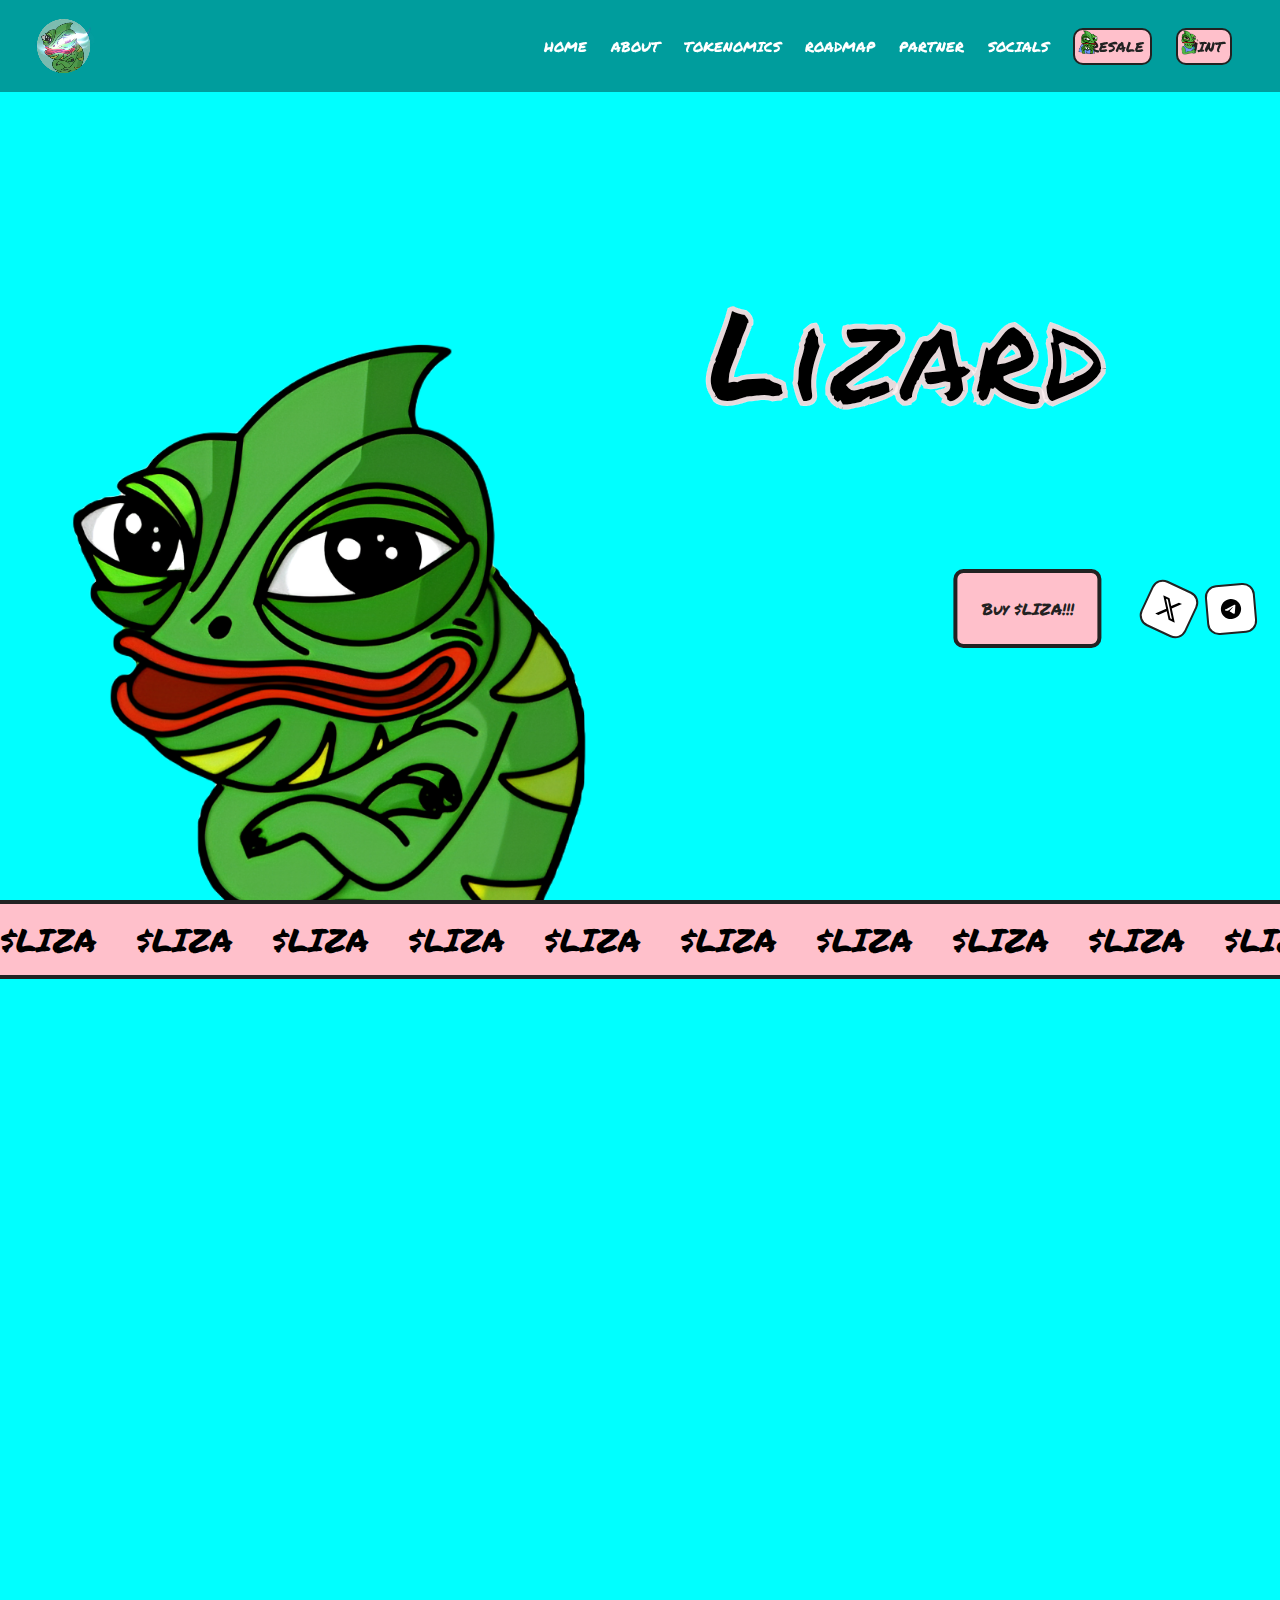
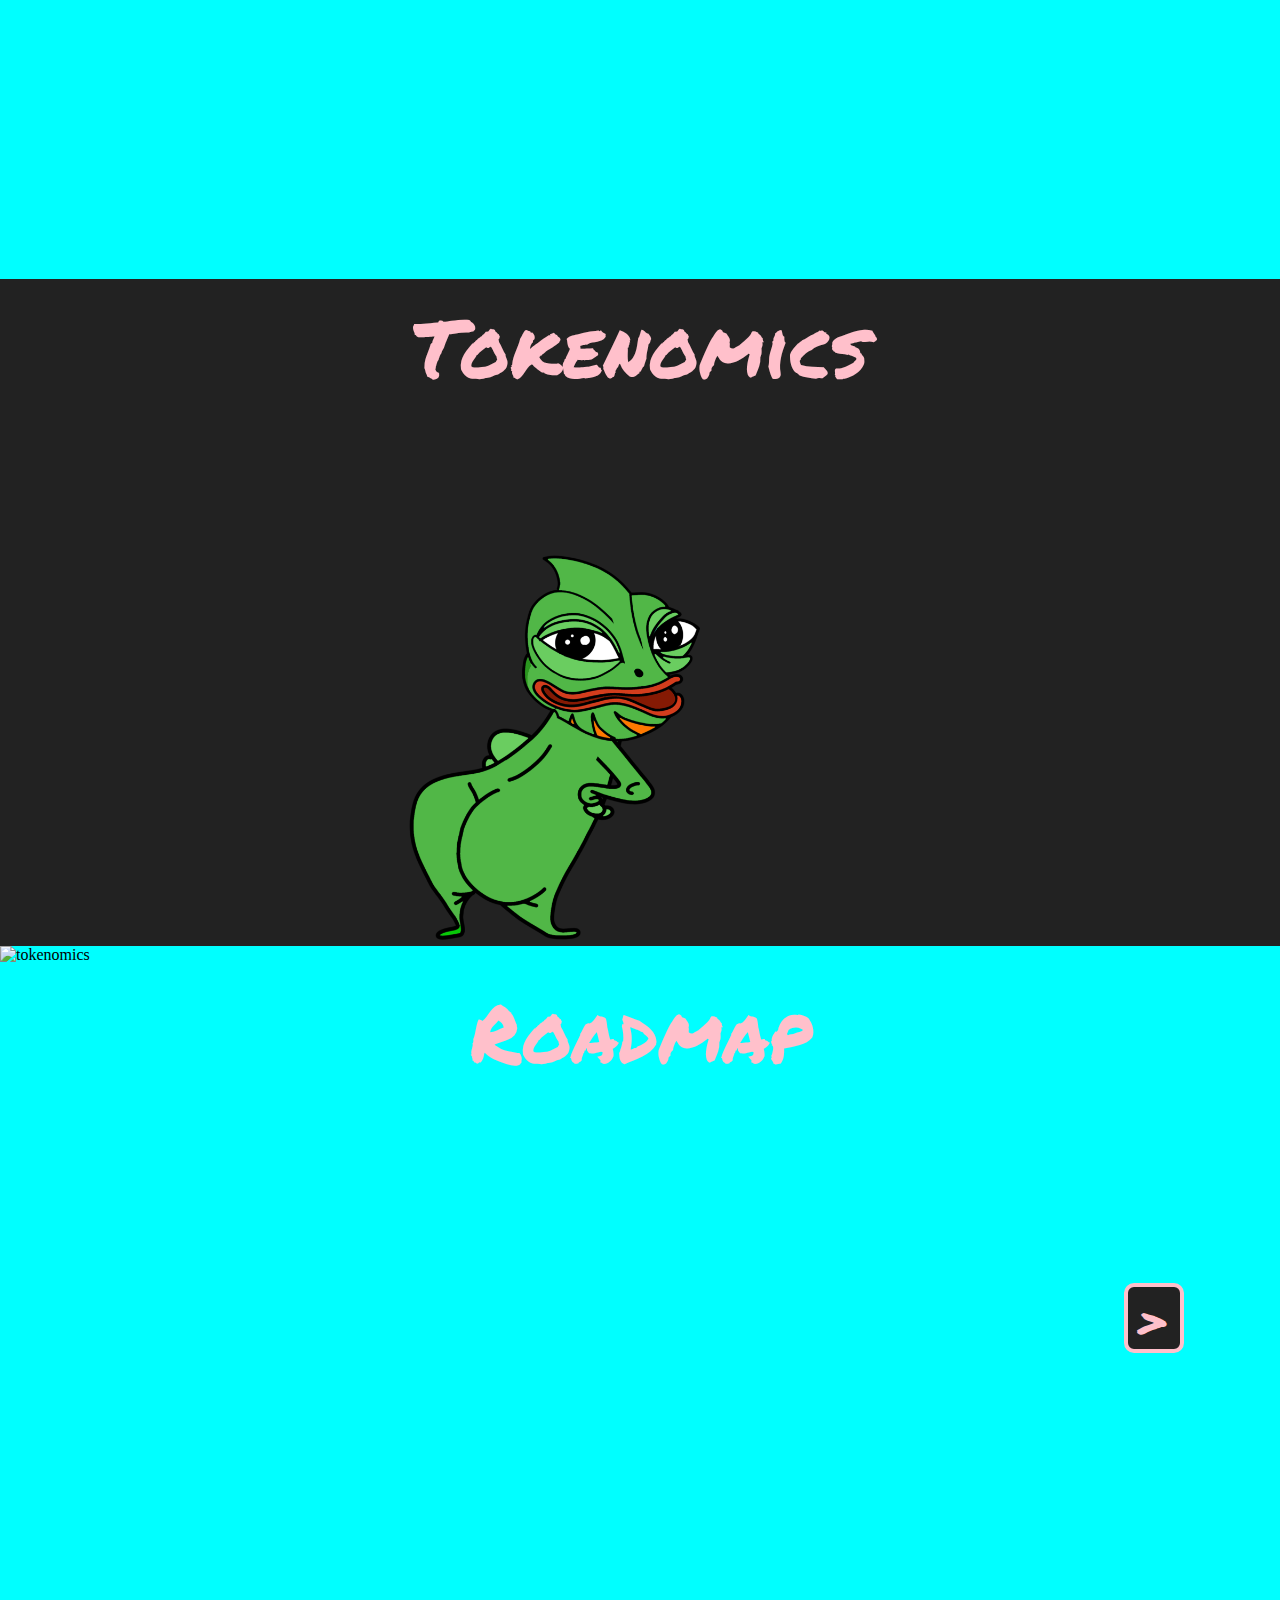
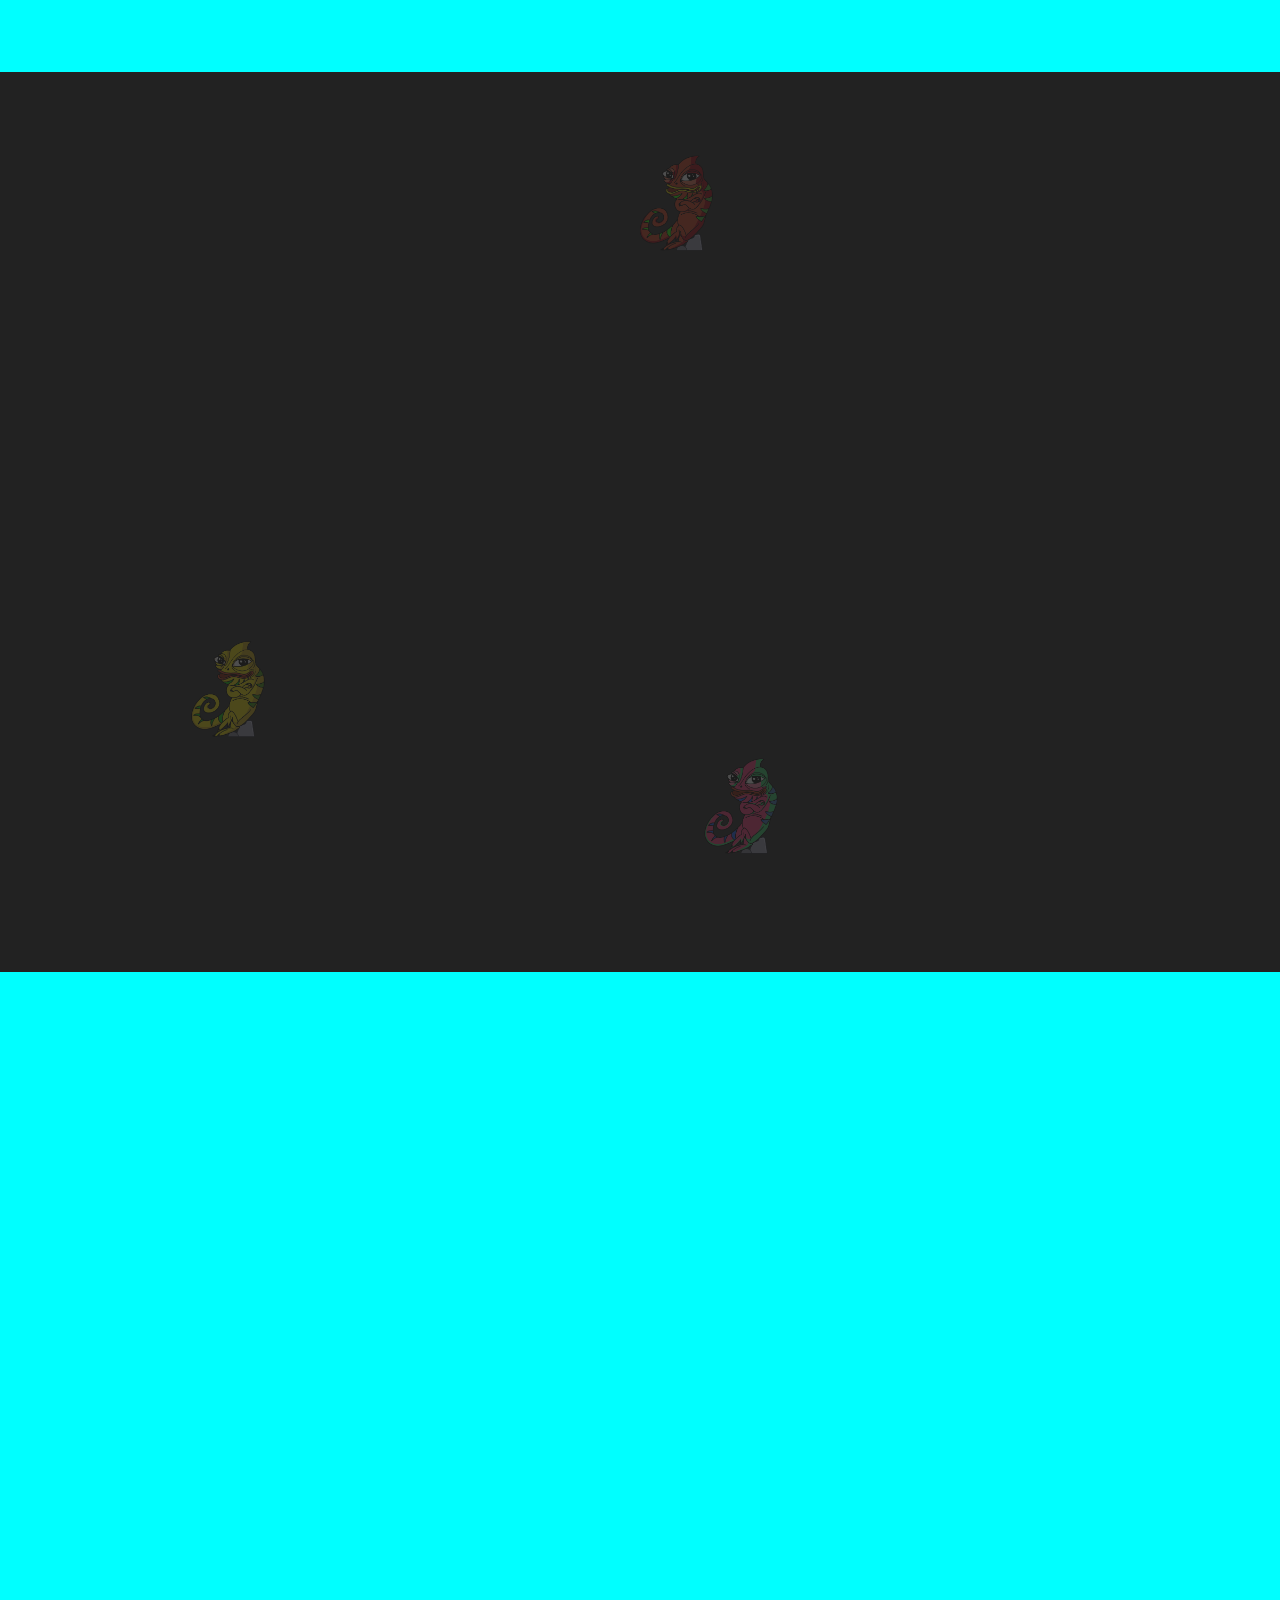
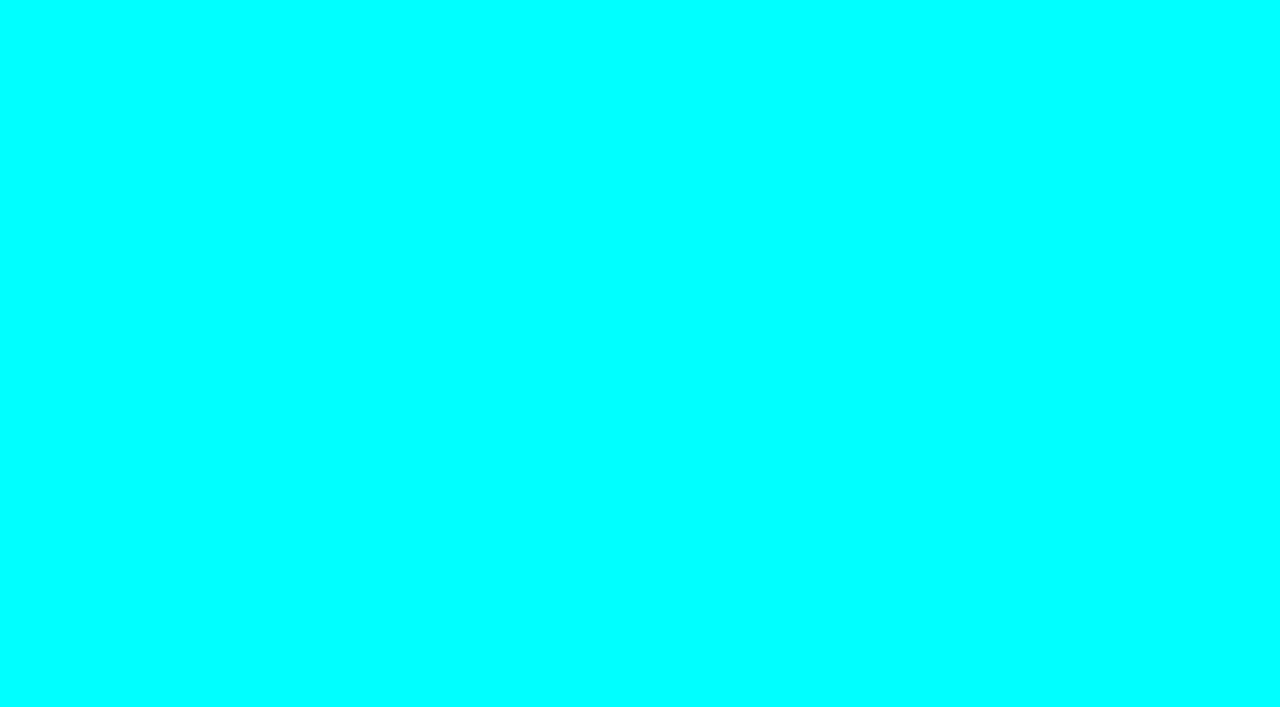
==== commit 52aeeeba: "update" ====
--- a/index.html
+++ b/index.html
@@ -32,7 +32,8 @@
             <a href="#roadmap">Roadmap</a>
             <a href="#partner">Partner</a>
             <a href="#social">Socials</a>
-            <a href="#" target="_blank">Presale <img src="./assets/images/background/1a.png" /></a>
+            <a href=" https://presale.lizardonsol.com/" target="_blank">Presale <img
+                    src="./assets/images/background/1a.png" /></a>
             <a href="https://launchmynft.io/sol/2808" target="_blank">Mint <img
                     src="./assets/images/background/6a.png" /></a>
 
@@ -46,9 +47,8 @@
                 <svg class="header_logo" xmlns="http://www.w3.org/2000/svg">
                     <text x="50%" y="50%" text-anchor="middle">Lizard</text>
                 </svg>
-                <!-- https://presale.lizardonsol.com/ -->
                 <div class="header_function">
-                    <button><a href="#" target="_blank">Buy $LIZA!!!</a></button>
+                    <button><a href="https://presale.lizardonsol.com/" target="_blank">Buy $LIZA!!!</a></button>
                     <button><a href="https://twitter.com/LIZAonSol/" target="_blank"><img alt="twitter"
                                 src="./assets/images/socials/twitter.svg" /></a></button>
                     <button><a href="https://t.me/LIZAOnSol/" target="_blank"><img alt="telegram"
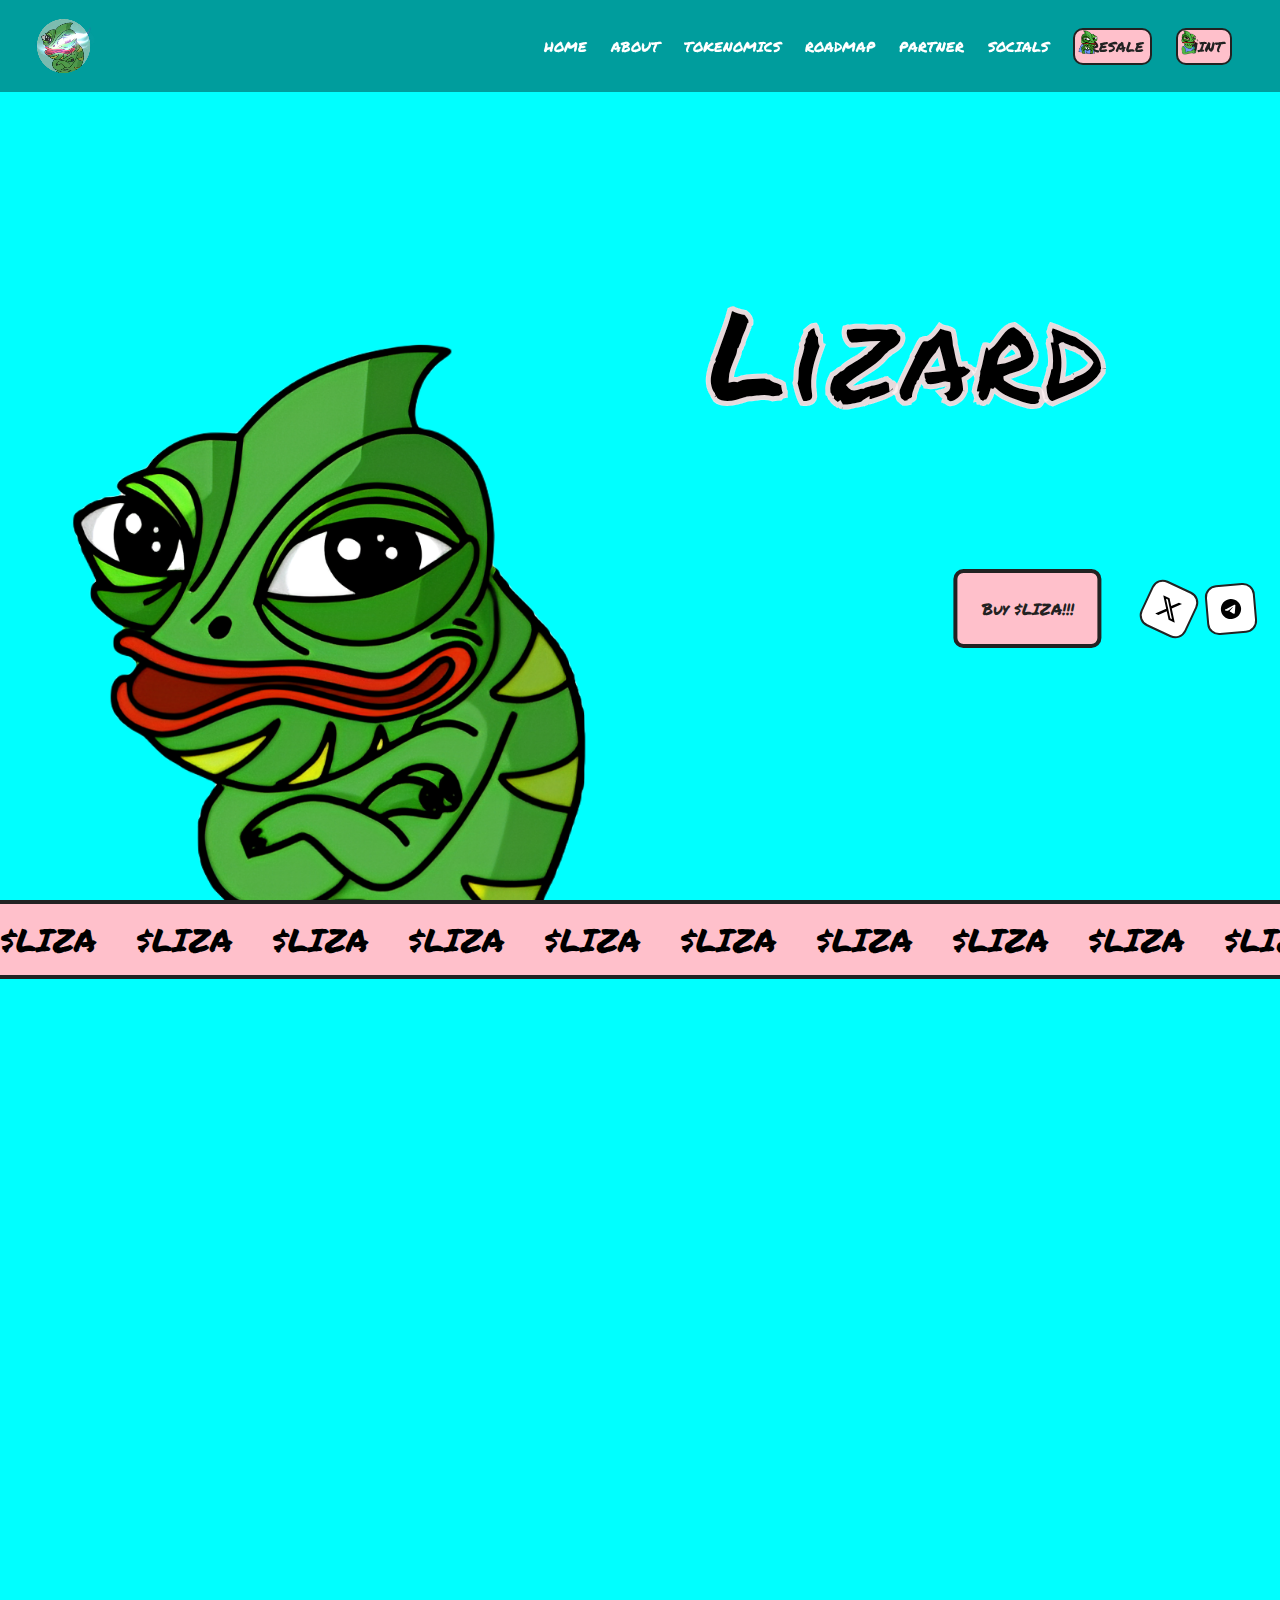
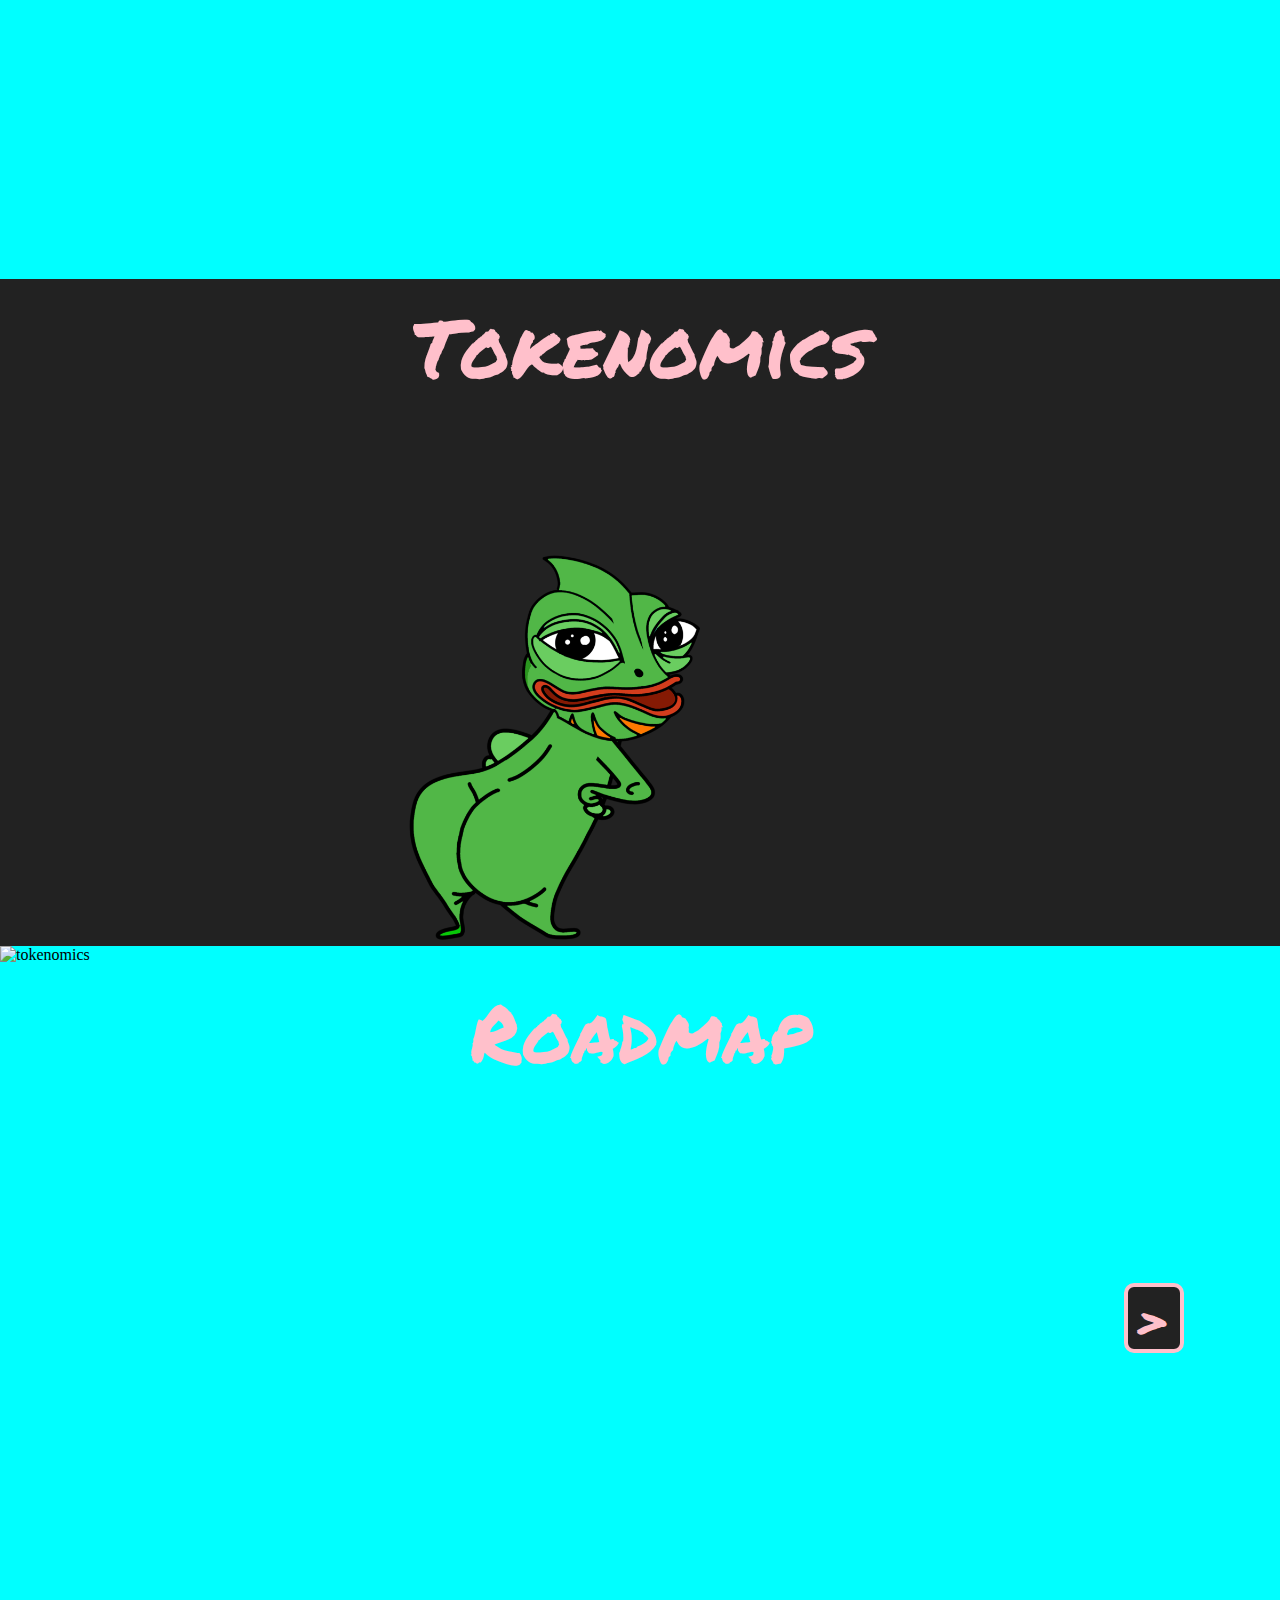
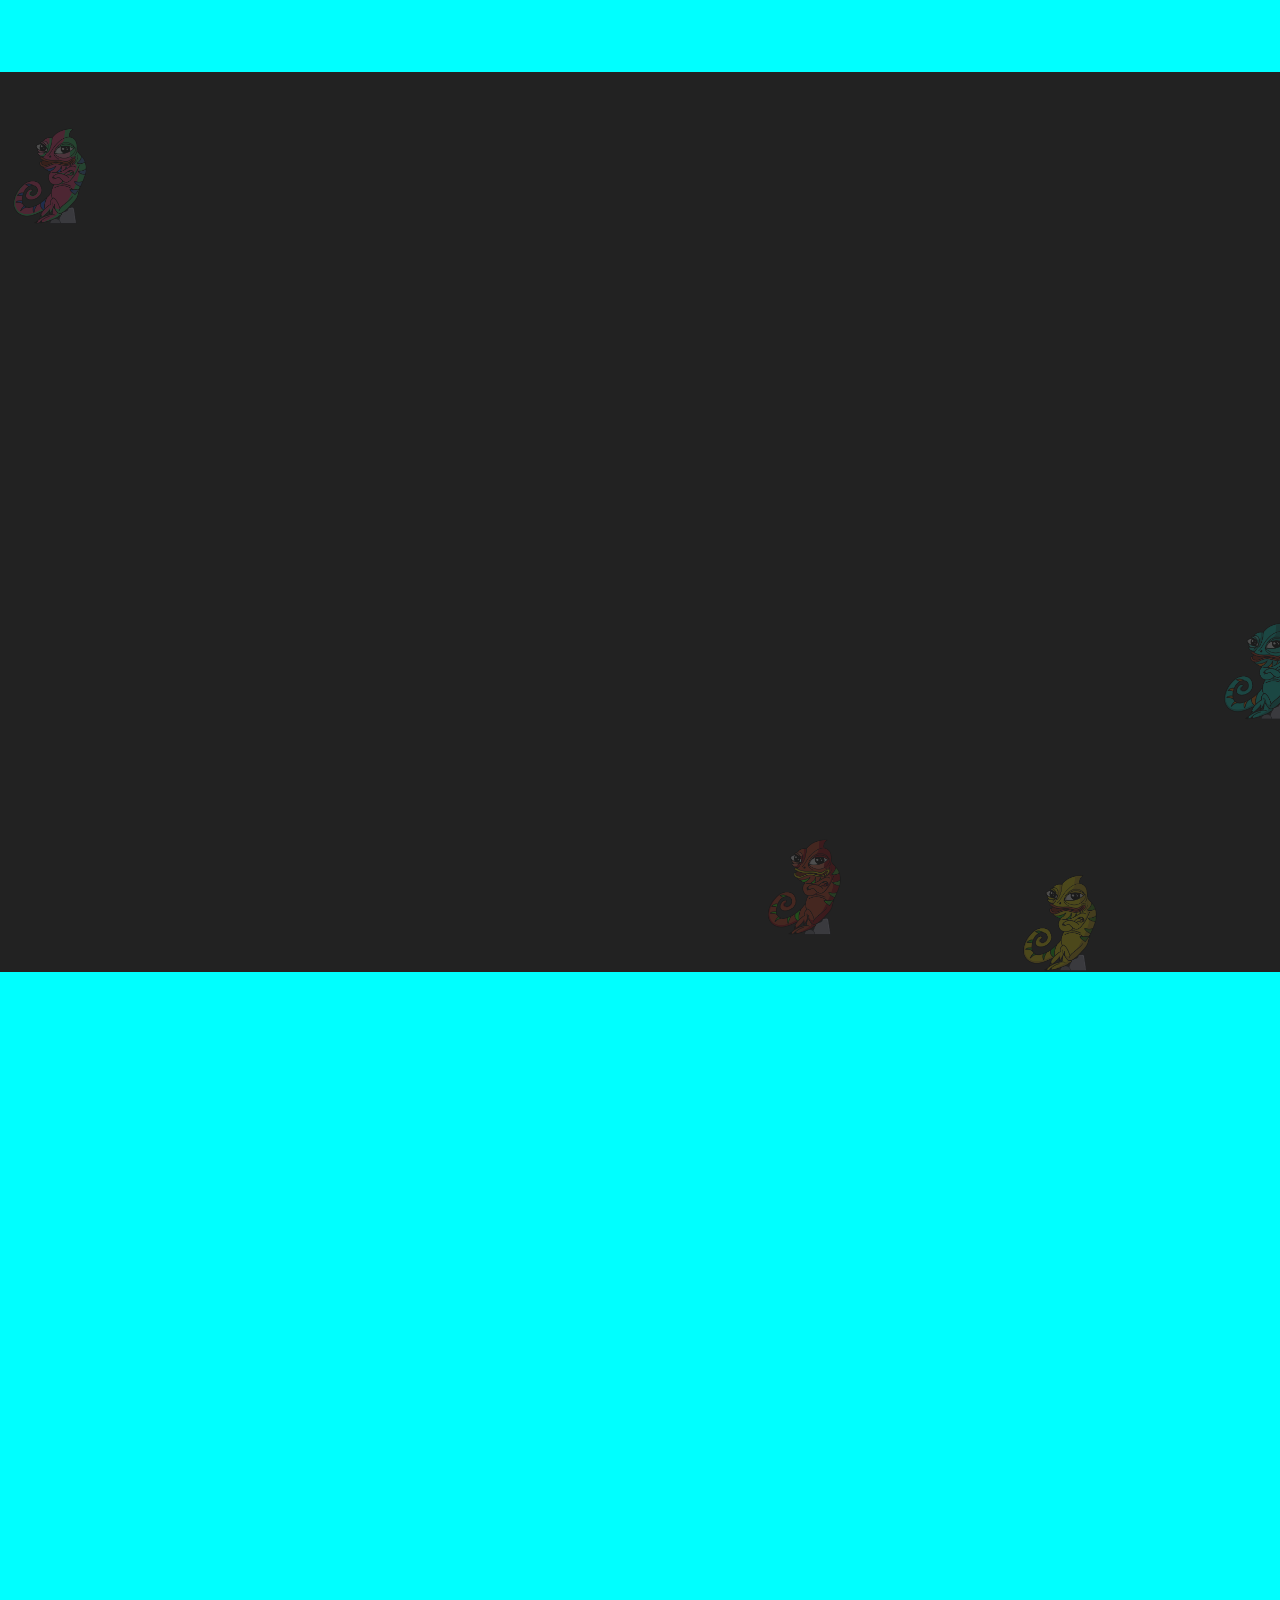
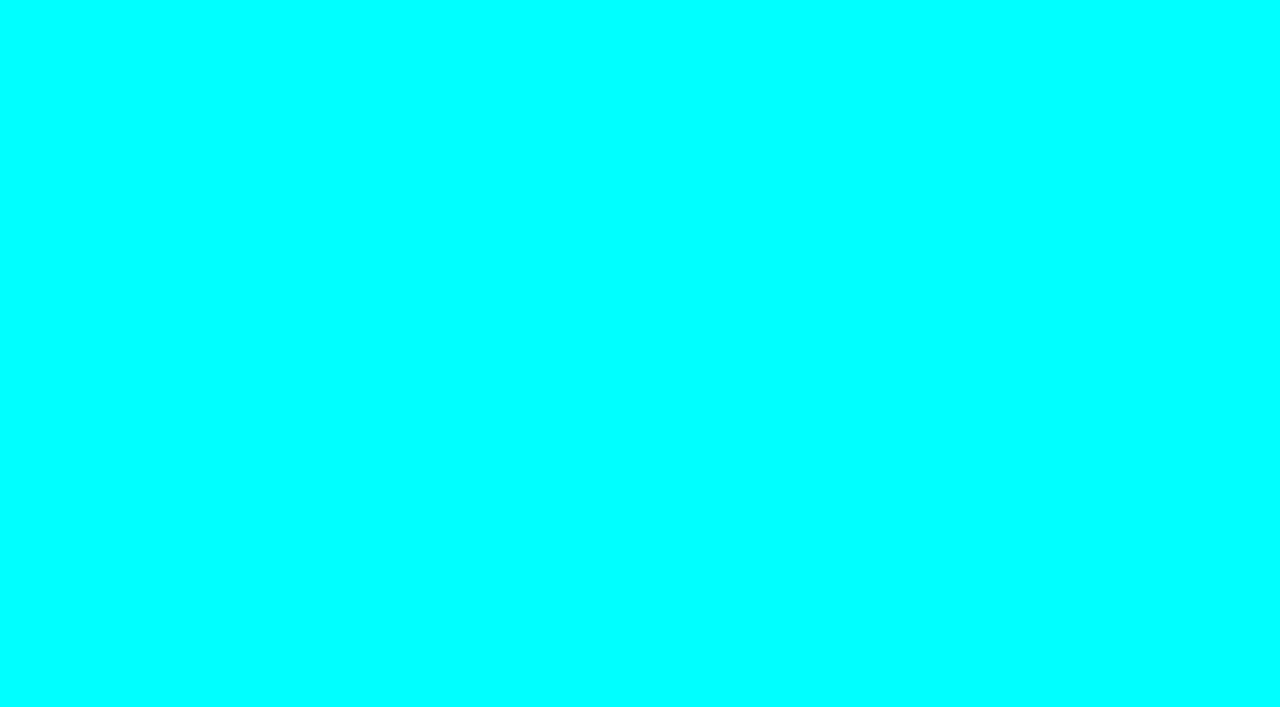
==== commit f448908d: "update" ====
--- a/index.html
+++ b/index.html
@@ -143,7 +143,7 @@
                 <div class="tokenomics_list">
                     <div class="tokenomics_item">
                         <h3>Contract Address: </h3>
-                        <p>TBA</p>
+                        <p>HDmpajbL7cvyB8FQSm51H8VrjCD7vc1R72r8Uei79iA</p>
                     </div>
                     <div class="tokenomics_item">
                         <h3>Token Name: </h3>
